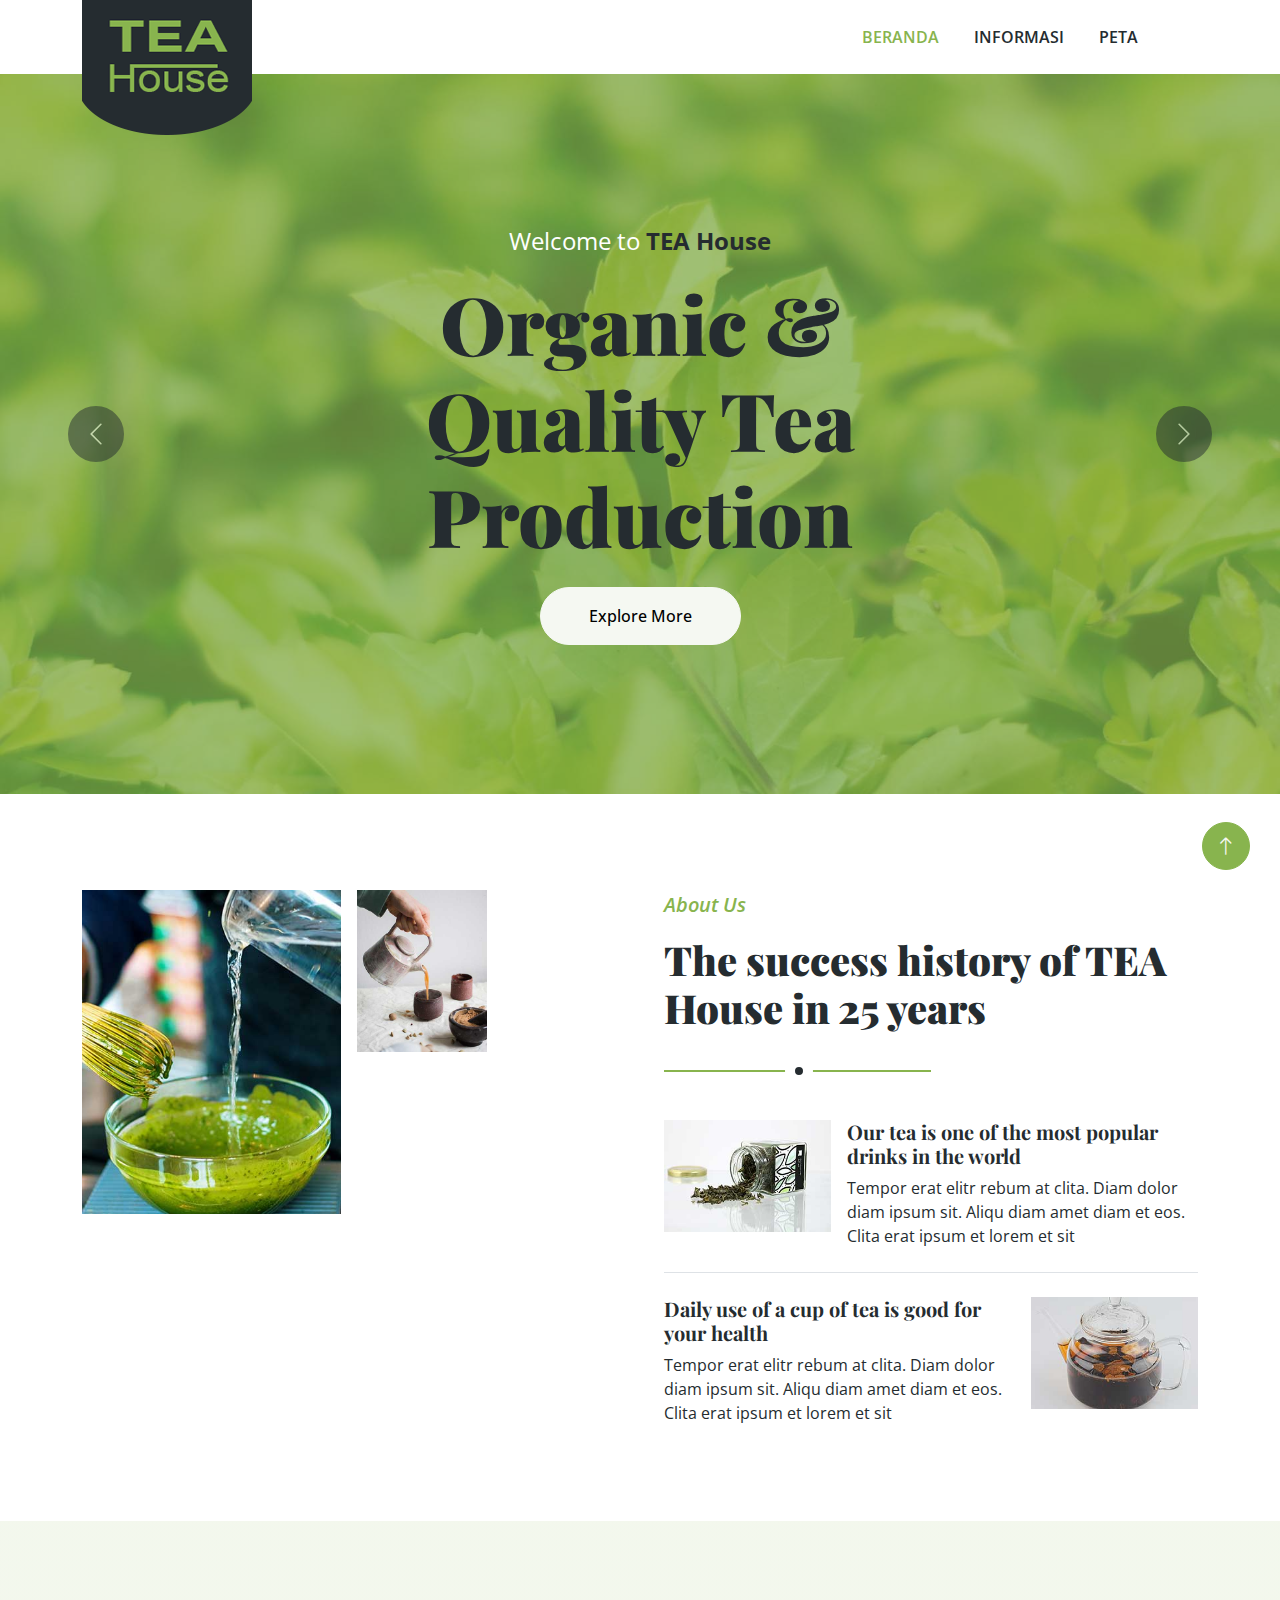
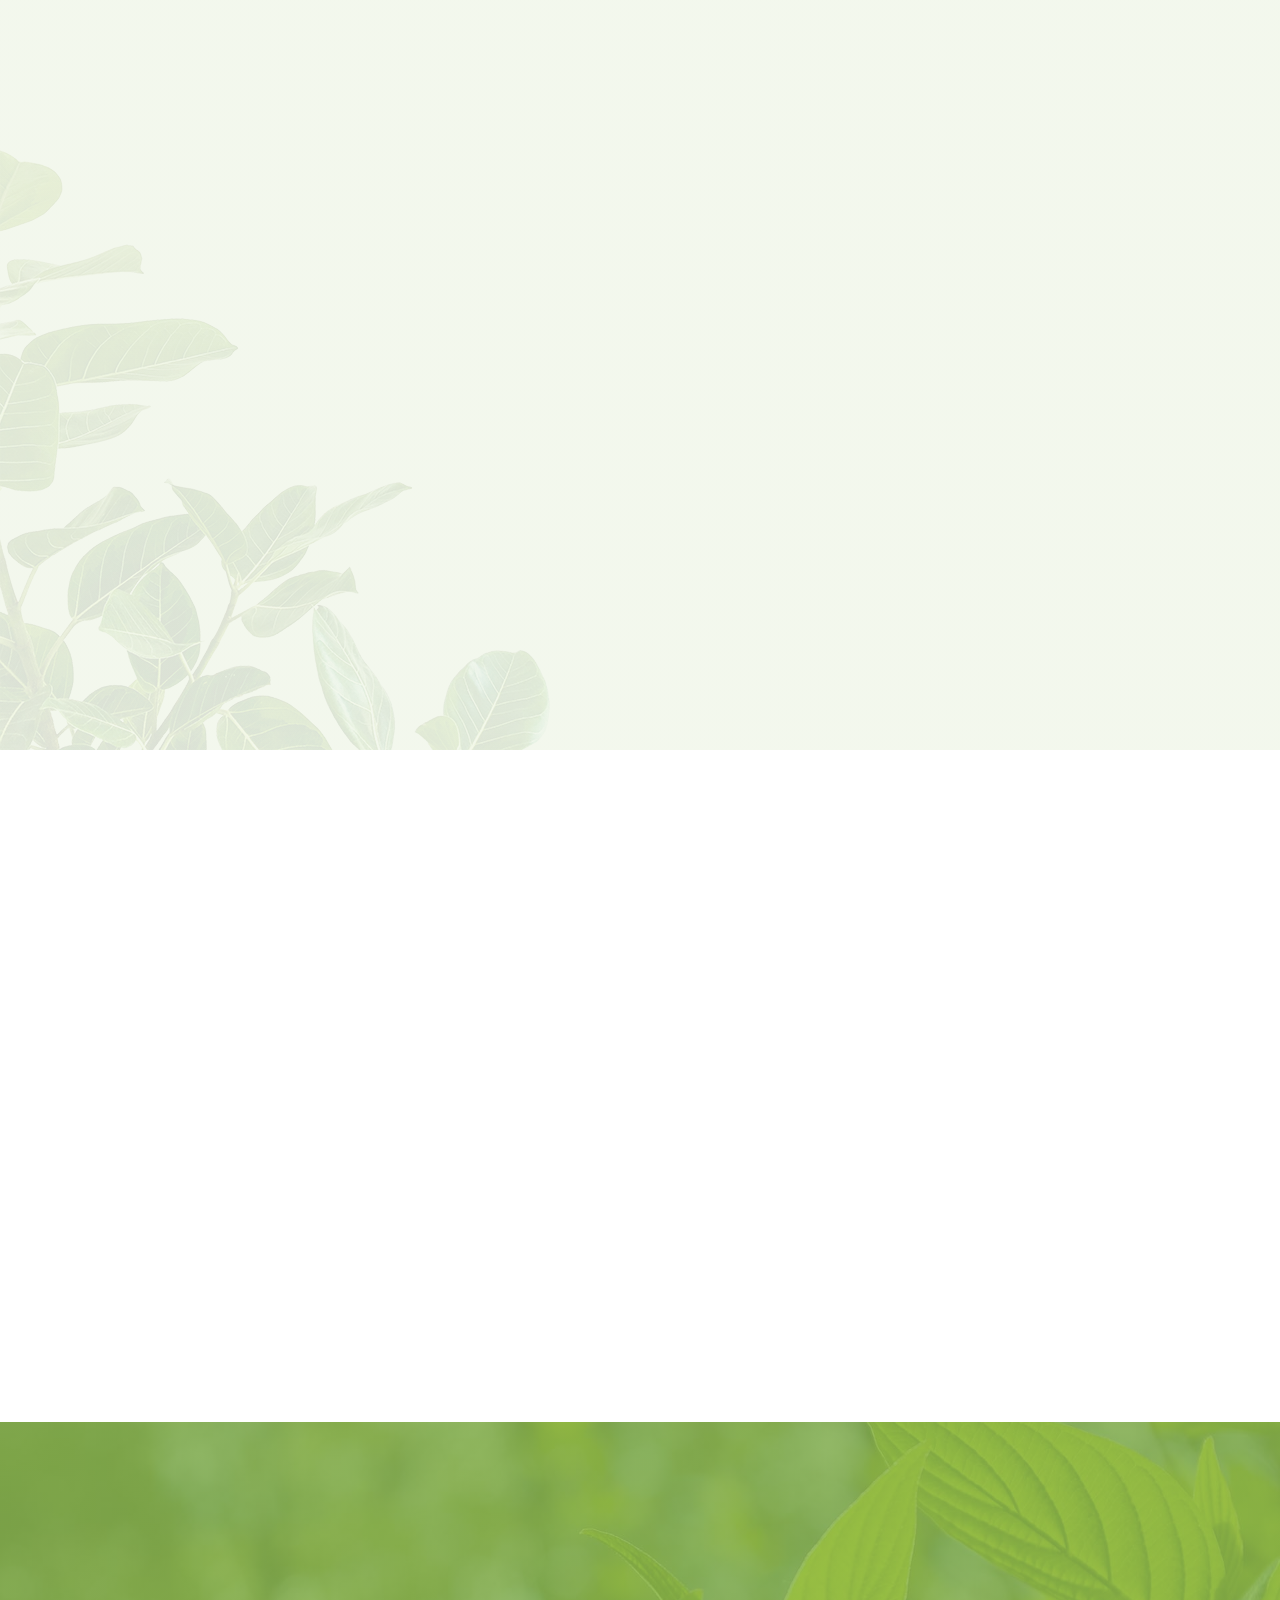
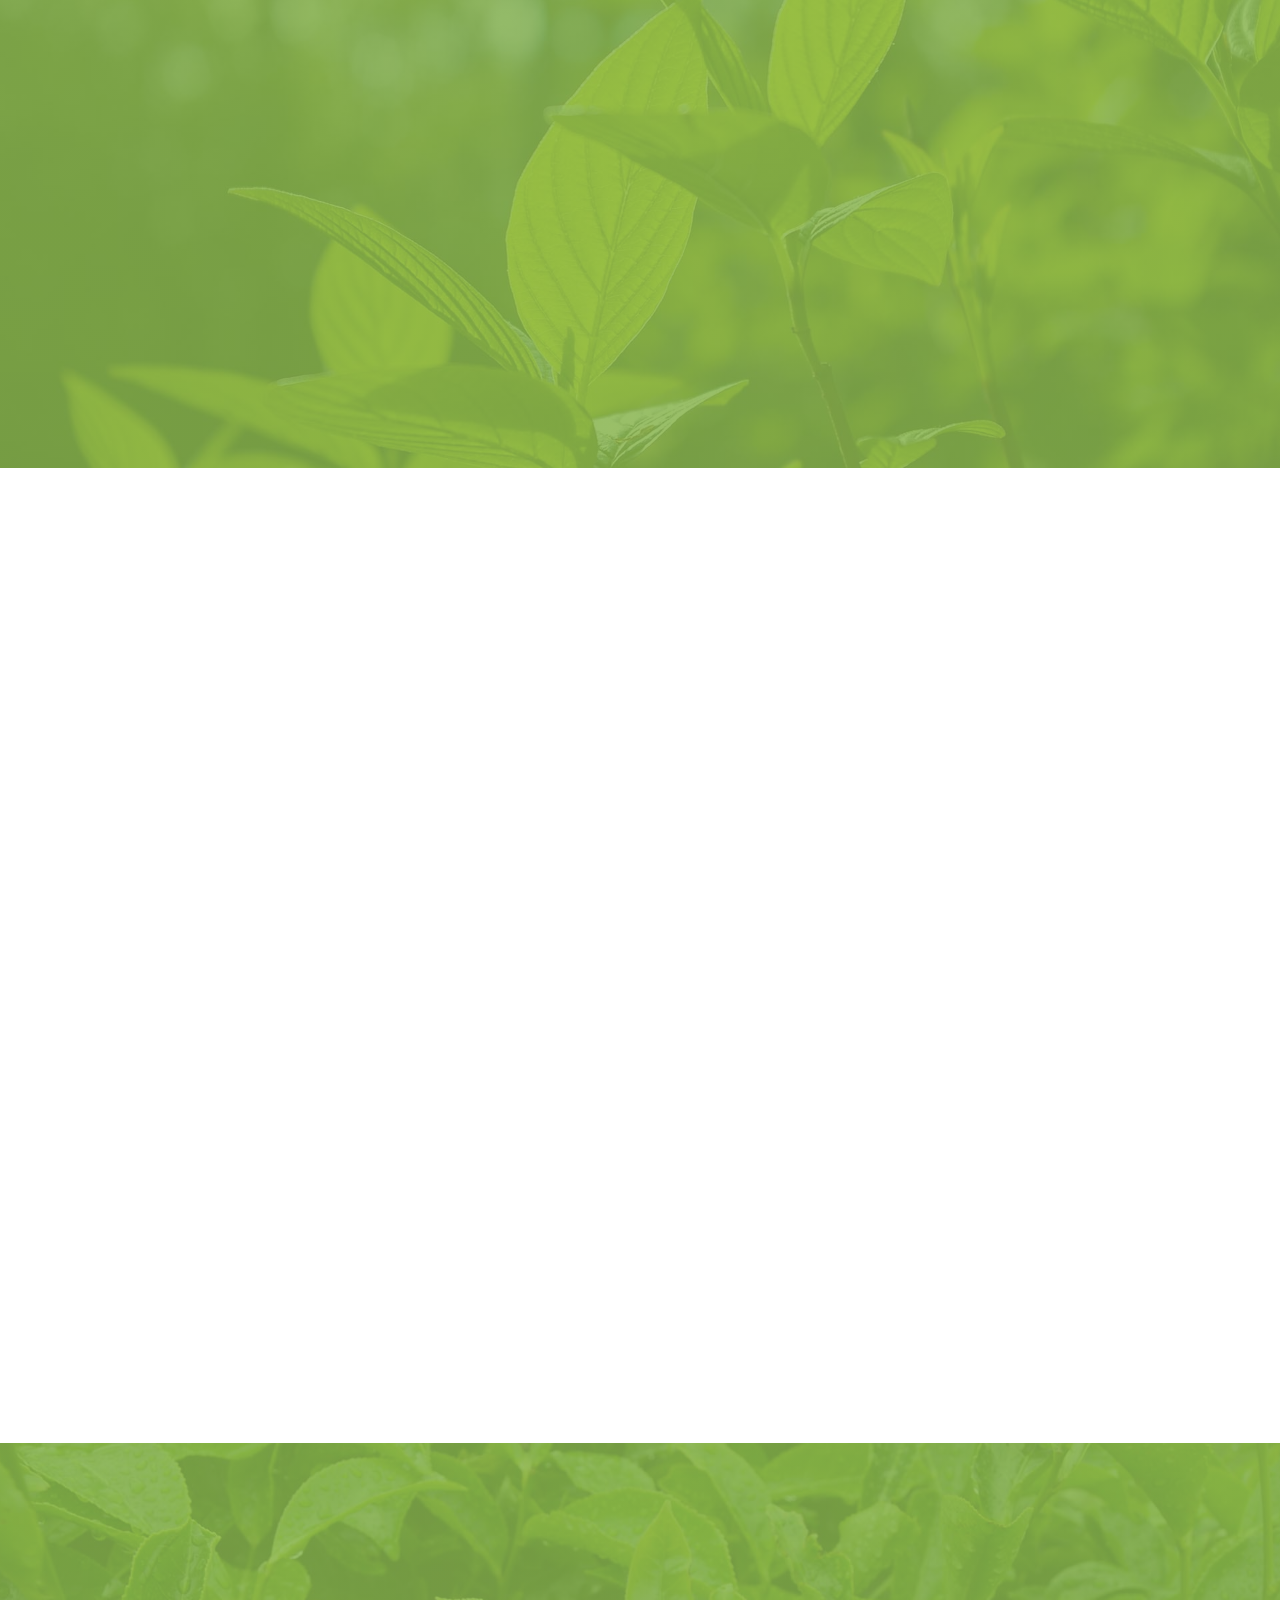
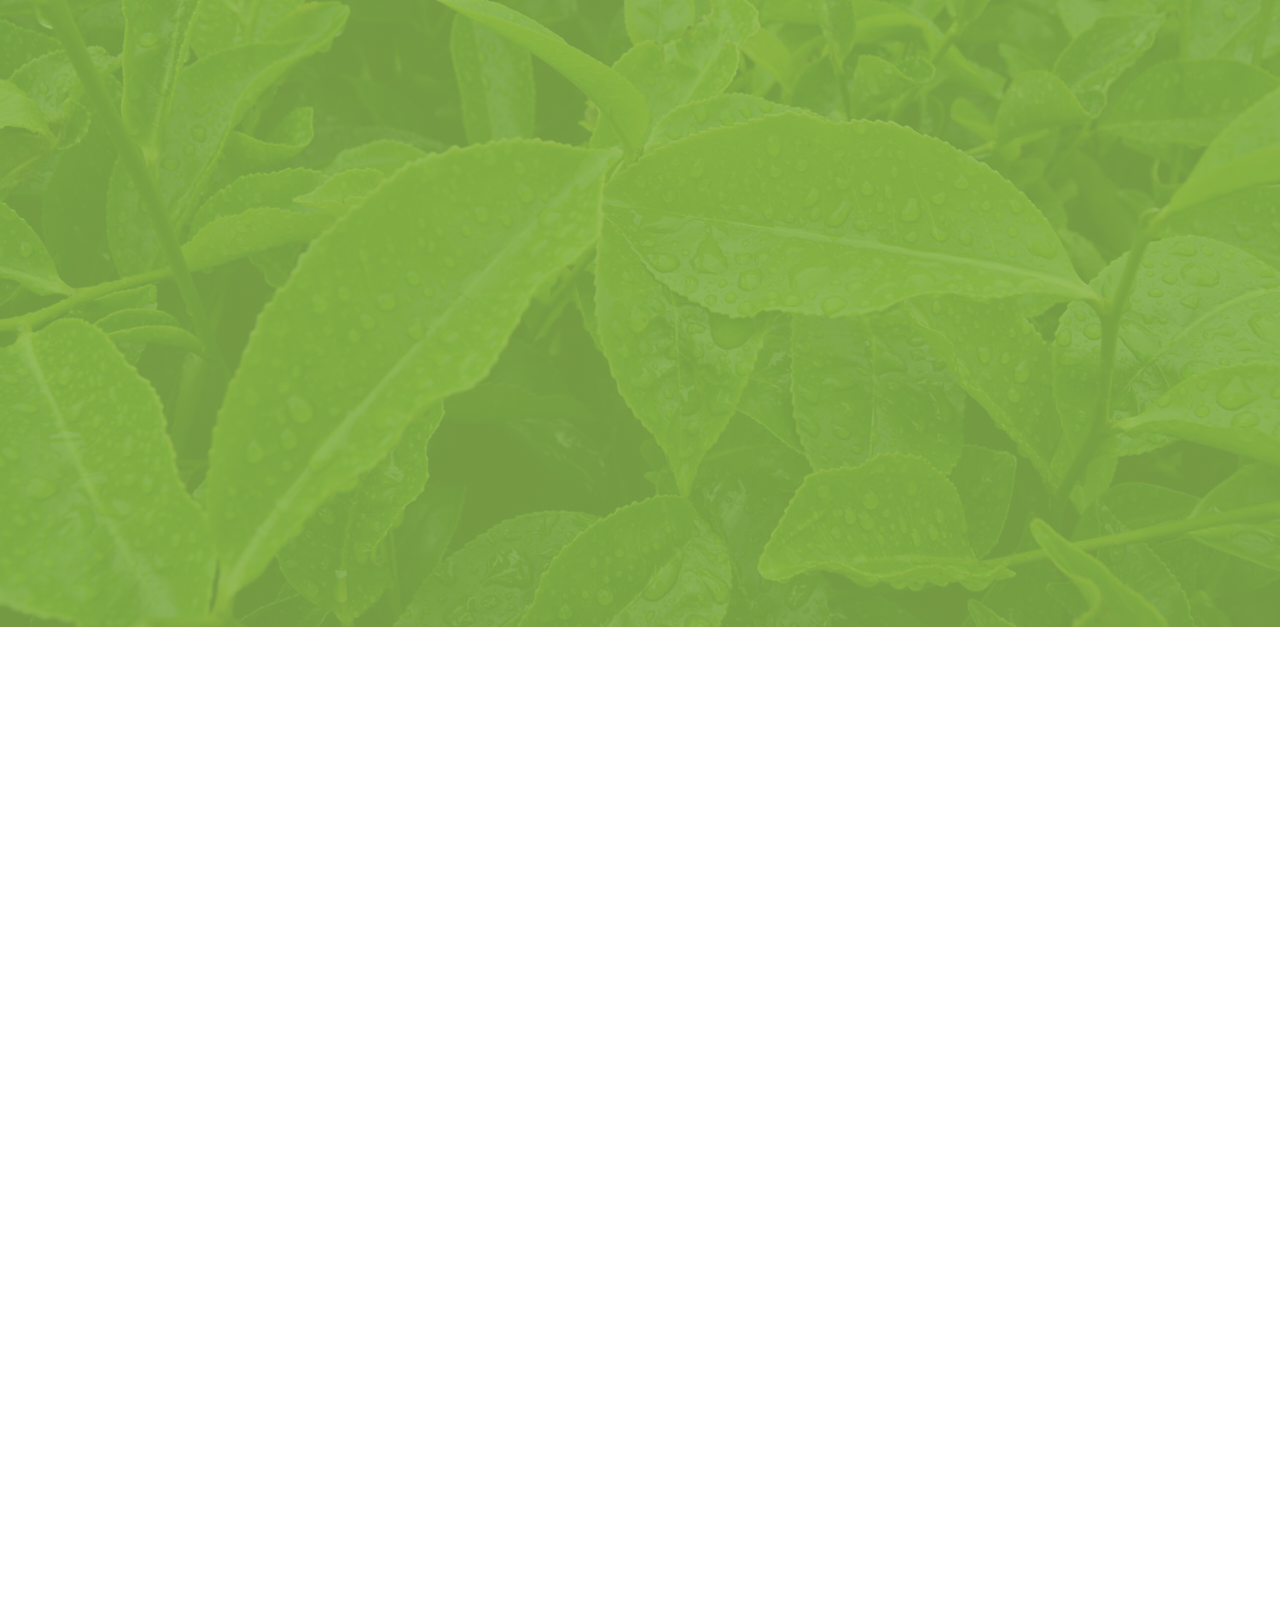
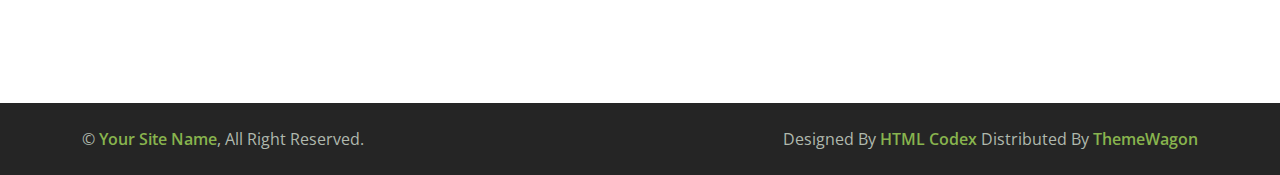
==== index.html @ 3d8f1e88 "hapus search" ====
<!DOCTYPE html>
<html lang="en">

<head>
    <meta charset="utf-8">
    <title>Sistem Pemetaan Mangrove</title>
    <meta content="width=device-width, initial-scale=1.0" name="viewport">
    <meta content="" name="keywords">
    <meta content="" name="description">

    <!-- Favicon -->
    <link href="img/favicon.ico" rel="icon">

    <!-- Google Web Fonts -->
    <link rel="preconnect" href="https://fonts.googleapis.com">
    <link rel="preconnect" href="https://fonts.gstatic.com" crossorigin>
    <link href="https://fonts.googleapis.com/css2?family=Open+Sans:wght@400;600&family=Playfair+Display:wght@700;900&display=swap" rel="stylesheet">

    <!-- Icon Font Stylesheet -->
    <link href="https://cdnjs.cloudflare.com/ajax/libs/font-awesome/5.10.0/css/all.min.css" rel="stylesheet">
    <link href="https://cdn.jsdelivr.net/npm/bootstrap-icons@1.4.1/font/bootstrap-icons.css" rel="stylesheet">

    <!-- Libraries Stylesheet -->
    <link href="lib/animate/animate.min.css" rel="stylesheet">
    <link href="lib/owlcarousel/assets/owl.carousel.min.css" rel="stylesheet">

    <!-- Customized Bootstrap Stylesheet -->
    <link href="css/bootstrap.min.css" rel="stylesheet">

    <!-- Template Stylesheet -->
    <link href="css/style.css" rel="stylesheet">
</head>

<body>
    <!-- Spinner Start -->
    <div id="spinner" class="show bg-white position-fixed translate-middle w-100 vh-100 top-50 start-50 d-flex align-items-center justify-content-center">
        <div class="spinner-border text-primary" role="status" style="width: 3rem; height: 3rem;"></div>
    </div>
    <!-- Spinner End -->

    
    <!-- Navbar Start -->
    <div class="container-fluid bg-white sticky-top">
        <div class="container">
            <nav class="navbar navbar-expand-lg bg-white navbar-light py-2 py-lg-0">
                <a href="index.html" class="navbar-brand">
                    <img class="img-fluid" src="img/logo.png" alt="Logo">
                </a>
                <button type="button" class="navbar-toggler ms-auto me-0" data-bs-toggle="collapse" data-bs-target="#navbarCollapse">
                    <span class="navbar-toggler-icon"></span>
                </button>
                <div class="collapse navbar-collapse" id="navbarCollapse">
                    <div class="navbar-nav ms-auto">
                        <a href="index.html" class="nav-item nav-link active">Beranda</a>
                        <a href="about.html" class="nav-item nav-link">Informasi</a>
                        <a href="peta-mangrove/peta-mangrove.html" class="nav-item nav-link">Peta</a>
                    </div>
                    <div class="border-start ps-4 d-none d-lg-block">
                       <!-- <button type="button" class="btn btn-sm p-0"><i class="fa fa-search"></i></button> -->
                    </div>
                </div>
            </nav>
        </div>
    </div>
    <!-- Navbar End -->


    <!-- Carousel Start -->
    <div class="container-fluid px-0 mb-5">
        <div id="header-carousel" class="carousel slide carousel-fade" data-bs-ride="carousel">
            <div class="carousel-inner">
                <div class="carousel-item active">
                    <img class="w-100" src="img/carousel-1.jpg" alt="Image">
                    <div class="carousel-caption">
                        <div class="container">
                            <div class="row justify-content-center">
                                <div class="col-lg-7 text-center">
                                    <p class="fs-4 text-white animated zoomIn">Welcome to <strong class="text-dark">TEA House</strong></p>
                                    <h1 class="display-1 text-dark mb-4 animated zoomIn">Organic & Quality Tea Production</h1>
                                    <a href="" class="btn btn-light rounded-pill py-3 px-5 animated zoomIn">Explore More</a>
                                </div>
                            </div>
                        </div>
                    </div>
                </div>
                <div class="carousel-item">
                    <img class="w-100" src="img/carousel-2.jpg" alt="Image">
                    <div class="carousel-caption">
                        <div class="container">
                            <div class="row justify-content-center">
                                <div class="col-lg-7 text-center">
                                    <p class="fs-4 text-white animated zoomIn">Welcome to <strong class="text-dark">TEA House</strong></p>
                                    <h1 class="display-1 text-dark mb-4 animated zoomIn">Organic & Quality Tea Production</h1>
                                    <a href="" class="btn btn-light rounded-pill py-3 px-5 animated zoomIn">Explore More</a>
                                </div>
                            </div>
                        </div>
                    </div>
                </div>
            </div>
            <button class="carousel-control-prev" type="button" data-bs-target="#header-carousel"
                data-bs-slide="prev">
                <span class="carousel-control-prev-icon" aria-hidden="true"></span>
                <span class="visually-hidden">Previous</span>
            </button>
            <button class="carousel-control-next" type="button" data-bs-target="#header-carousel"
                data-bs-slide="next">
                <span class="carousel-control-next-icon" aria-hidden="true"></span>
                <span class="visually-hidden">Next</span>
            </button>
        </div>
    </div>
    <!-- Carousel End -->


    <!-- About Start -->
    <div class="container-xxl py-5">
        <div class="container">
            <div class="row g-5">
                <div class="col-lg-6">
                    <div class="row g-3">
                        <div class="col-6 text-end">
                            <img class="img-fluid bg-white w-100 mb-3 wow fadeIn" data-wow-delay="0.1s" src="img/about-1.jpg" alt="">
                            <img class="img-fluid bg-white w-50 wow fadeIn" data-wow-delay="0.2s" src="img/about-3.jpg" alt="">
                        </div>
                        <div class="col-6">
                            <img class="img-fluid bg-white w-50 mb-3 wow fadeIn" data-wow-delay="0.3s" src="img/about-4.jpg" alt="">
                            <img class="img-fluid bg-white w-100 wow fadeIn" data-wow-delay="0.4s" src="img/about-2.jpg" alt="">
                        </div>
                    </div>
                </div>
                <div class="col-lg-6 wow fadeIn" data-wow-delay="0.5s">
                    <div class="section-title">
                        <p class="fs-5 fw-medium fst-italic text-primary">About Us</p>
                        <h1 class="display-6">The success history of TEA House in 25 years</h1>
                    </div>
                    <div class="row g-3 mb-4">
                        <div class="col-sm-4">
                            <img class="img-fluid bg-white w-100" src="img/about-5.jpg" alt="">
                        </div>
                        <div class="col-sm-8">
                            <h5>Our tea is one of the most popular drinks in the world</h5>
                            <p class="mb-0">Tempor erat elitr rebum at clita. Diam dolor diam ipsum sit. Aliqu diam amet diam et eos. Clita erat ipsum et lorem et sit</p>
                        </div>
                    </div>
                    <div class="border-top mb-4"></div>
                    <div class="row g-3">
                        <div class="col-sm-8">
                            <h5>Daily use of a cup of tea is good for your health</h5>
                            <p class="mb-0">Tempor erat elitr rebum at clita. Diam dolor diam ipsum sit. Aliqu diam amet diam et eos. Clita erat ipsum et lorem et sit</p>
                        </div>
                        <div class="col-sm-4">
                            <img class="img-fluid bg-white w-100" src="img/about-6.jpg" alt="">
                        </div>
                    </div>
                </div>
            </div>
        </div>
    </div>
    <!-- About End -->


    <!-- Products Start -->
    <div class="container-fluid product py-5 my-5">
        <div class="container py-5">
            <div class="section-title text-center mx-auto wow fadeInUp" data-wow-delay="0.1s" style="max-width: 500px;">
                <p class="fs-5 fw-medium fst-italic text-primary">Our Products</p>
                <h1 class="display-6">Tea has a complex positive effect on the body</h1>
            </div>
            <div class="owl-carousel product-carousel wow fadeInUp" data-wow-delay="0.5s">
                <a href="" class="d-block product-item rounded">
                    <img src="img/product-1.jpg" alt="">
                    <div class="bg-white shadow-sm text-center p-4 position-relative mt-n5 mx-4">
                        <h4 class="text-primary">Green Tea</h4>
                        <span class="text-body">Diam dolor diam ipsum sit diam amet diam et eos. Clita erat ipsum</span>
                    </div>
                </a>
                <a href="" class="d-block product-item rounded">
                    <img src="img/product-2.jpg" alt="">
                    <div class="bg-white shadow-sm text-center p-4 position-relative mt-n5 mx-4">
                        <h4 class="text-primary">Black Tea</h4>
                        <span class="text-body">Diam dolor diam ipsum sit diam amet diam et eos. Clita erat ipsum</span>
                    </div>
                </a>
                <a href="" class="d-block product-item rounded">
                    <img src="img/product-3.jpg" alt="">
                    <div class="bg-white shadow-sm text-center p-4 position-relative mt-n5 mx-4">
                        <h4 class="text-primary">Spiced Tea</h4>
                        <span class="text-body">Diam dolor diam ipsum sit diam amet diam et eos. Clita erat ipsum</span>
                    </div>
                </a>
                <a href="" class="d-block product-item rounded">
                    <img src="img/product-4.jpg" alt="">
                    <div class="bg-white shadow-sm text-center p-4 position-relative mt-n5 mx-4">
                        <h4 class="text-primary">Organic Tea</h4>
                        <span class="text-body">Diam dolor diam ipsum sit diam amet diam et eos. Clita erat ipsum</span>
                    </div>
                </a>
            </div>
        </div>
    </div>
    <!-- Products End -->


    <!-- Article Start -->
    <div class="container-xxl py-5">
        <div class="container">
            <div class="row g-5">
                <div class="col-lg-5 wow fadeIn" data-wow-delay="0.1s">
                    <img class="img-fluid" src="img/article.jpg" alt="">
                </div>
                <div class="col-lg-6 wow fadeIn" data-wow-delay="0.5s">
                    <div class="section-title">
                        <p class="fs-5 fw-medium fst-italic text-primary">Featured Acticle</p>
                        <h1 class="display-6">The history of tea leaf in the world</h1>
                    </div>
                    <p class="mb-4">Tempor erat elitr rebum at clita. Diam dolor diam ipsum sit. Aliqu diam amet diam et eos. Clita erat ipsum et lorem et sit, sed stet lorem sit clita duo justo magna dolore erat amet</p>
                    <p class="mb-4">Diam dolor diam ipsum sit. Aliqu diam amet diam et eos. Clita erat ipsum et lorem et sit, sed stet lorem sit clita duo justo magna. Tempor erat elitr rebum at clita.</p>
                    <a href="" class="btn btn-primary rounded-pill py-3 px-5">Read More</a>
                </div>
            </div>
        </div>
    </div>
    <!-- Article End -->


    <!-- Video Start -->
    <div class="container-fluid video my-5">
        <div class="container">
            <div class="row g-0">
                <div class="col-lg-6 py-5 wow fadeIn" data-wow-delay="0.1s">
                    <div class="py-5">
                        <h1 class="display-6 mb-4">Tea is a drink of <span class="text-white">health</span> and <span class="text-white">beauty</span></h1>
                        <h5 class="fw-normal lh-base fst-italic text-white mb-5">Tempor erat elitr rebum at clita. Diam dolor diam ipsum sit. Aliqu diam amet diam et eos. Clita erat ipsum et lorem et sit</h5>
                        <div class="row g-4 mb-5">
                            <div class="col-sm-6">
                                <div class="d-flex align-items-center">
                                    <div class="flex-shrink-0 btn-lg-square bg-white text-primary rounded-circle me-3">
                                        <i class="fa fa-check"></i>
                                    </div>
                                    <span class="text-dark">Great tea assortment</span>
                                </div>
                            </div>
                            <div class="col-sm-6">
                                <div class="d-flex align-items-center">
                                    <div class="flex-shrink-0 btn-lg-square bg-white text-primary rounded-circle me-3">
                                        <i class="fa fa-check"></i>
                                    </div>
                                    <span class="text-dark">Spices & additives</span>
                                </div>
                            </div>
                            <div class="col-sm-6">
                                <div class="d-flex align-items-center">
                                    <div class="flex-shrink-0 btn-lg-square bg-white text-primary rounded-circle me-3">
                                        <i class="fa fa-check"></i>
                                    </div>
                                    <span class="text-dark">Unique accessories</span>
                                </div>
                            </div>
                            <div class="col-sm-6">
                                <div class="d-flex align-items-center">
                                    <div class="flex-shrink-0 btn-lg-square bg-white text-primary rounded-circle me-3">
                                        <i class="fa fa-check"></i>
                                    </div>
                                    <span class="text-dark">Good for health & beauty</span>
                                </div>
                            </div>
                        </div>
                        <a class="btn btn-light rounded-pill py-3 px-5" href="">Explore More</a>
                    </div>
                </div>
                <div class="col-lg-6 wow fadeIn" data-wow-delay="0.5s">
                    <div class="h-100 d-flex align-items-center justify-content-center" style="min-height: 300px;">
                        <button type="button" class="btn-play" data-bs-toggle="modal"
                            data-src="https://www.youtube.com/embed/DWRcNpR6Kdc" data-bs-target="#videoModal">
                            <span></span>
                        </button>
                    </div>
                </div>
            </div>
        </div>
    </div>
    <!-- Video End -->


    <!-- Video Modal Start -->
    <div class="modal modal-video fade" id="videoModal" tabindex="-1" aria-labelledby="exampleModalLabel" aria-hidden="true">
        <div class="modal-dialog">
            <div class="modal-content rounded-0">
                <div class="modal-header">
                    <h3 class="modal-title" id="exampleModalLabel">Youtube Video</h3>
                    <button type="button" class="btn-close" data-bs-dismiss="modal" aria-label="Close"></button>
                </div>
                <div class="modal-body">
                    <!-- 16:9 aspect ratio -->
                    <div class="ratio ratio-16x9">
                        <iframe class="embed-responsive-item" src="" id="video" allowfullscreen allowscriptaccess="always"
                            allow="autoplay"></iframe>
                    </div>
                </div>
            </div>
        </div>
    </div>
    <!-- Video Modal End -->


    <!-- Store Start -->
    <div class="container-xxl py-5">
        <div class="container">
            <div class="section-title text-center mx-auto wow fadeInUp" data-wow-delay="0.1s" style="max-width: 500px;">
                <p class="fs-5 fw-medium fst-italic text-primary">Online Store</p>
                <h1 class="display-6">Want to stay healthy? Choose tea taste</h1>
            </div>
            <div class="row g-4">
                <div class="col-lg-4 col-md-6 wow fadeInUp" data-wow-delay="0.1s">
                    <div class="store-item position-relative text-center">
                        <img class="img-fluid" src="img/store-product-1.jpg" alt="">
                        <div class="p-4">
                            <div class="text-center mb-3">
                                <small class="fa fa-star text-primary"></small>
                                <small class="fa fa-star text-primary"></small>
                                <small class="fa fa-star text-primary"></small>
                                <small class="fa fa-star text-primary"></small>
                                <small class="fa fa-star text-primary"></small>
                            </div>
                            <h4 class="mb-3">Nature close tea</h4>
                            <p>Aliqu diam amet diam et eos. Clita erat ipsum lorem erat ipsum lorem sit sed</p>
                            <h4 class="text-primary">$19.00</h4>
                        </div>
                        <div class="store-overlay">
                            <a href="" class="btn btn-primary rounded-pill py-2 px-4 m-2">More Detail <i class="fa fa-arrow-right ms-2"></i></a>
                            <a href="" class="btn btn-dark rounded-pill py-2 px-4 m-2">Add to Cart <i class="fa fa-cart-plus ms-2"></i></a>
                        </div>
                    </div>
                </div>
                <div class="col-lg-4 col-md-6 wow fadeInUp" data-wow-delay="0.3s">
                    <div class="store-item position-relative text-center">
                        <img class="img-fluid" src="img/store-product-2.jpg" alt="">
                        <div class="p-4">
                            <div class="text-center mb-3">
                                <small class="fa fa-star text-primary"></small>
                                <small class="fa fa-star text-primary"></small>
                                <small class="fa fa-star text-primary"></small>
                                <small class="fa fa-star text-primary"></small>
                                <small class="fa fa-star text-primary"></small>
                            </div>
                            <h4 class="mb-3">Green tea tulsi</h4>
                            <p>Aliqu diam amet diam et eos. Clita erat ipsum lorem erat ipsum lorem sit sed</p>
                            <h4 class="text-primary">$19.00</h4>
                        </div>
                        <div class="store-overlay">
                            <a href="" class="btn btn-primary rounded-pill py-2 px-4 m-2">More Detail <i class="fa fa-arrow-right ms-2"></i></a>
                            <a href="" class="btn btn-dark rounded-pill py-2 px-4 m-2">Add to Cart <i class="fa fa-cart-plus ms-2"></i></a>
                        </div>
                    </div>
                </div>
                <div class="col-lg-4 col-md-6 wow fadeInUp" data-wow-delay="0.5s">
                    <div class="store-item position-relative text-center">
                        <img class="img-fluid" src="img/store-product-3.jpg" alt="">
                        <div class="p-4">
                            <div class="text-center mb-3">
                                <small class="fa fa-star text-primary"></small>
                                <small class="fa fa-star text-primary"></small>
                                <small class="fa fa-star text-primary"></small>
                                <small class="fa fa-star text-primary"></small>
                                <small class="fa fa-star text-primary"></small>
                            </div>
                            <h4 class="mb-3">Instant tea premix</h4>
                            <p>Aliqu diam amet diam et eos. Clita erat ipsum lorem erat ipsum lorem sit sed</p>
                            <h4 class="text-primary">$19.00</h4>
                        </div>
                        <div class="store-overlay">
                            <a href="" class="btn btn-primary rounded-pill py-2 px-4 m-2">More Detail <i class="fa fa-arrow-right ms-2"></i></a>
                            <a href="" class="btn btn-dark rounded-pill py-2 px-4 m-2">Add to Cart <i class="fa fa-cart-plus ms-2"></i></a>
                        </div>
                    </div>
                </div>
                <div class="col-12 text-center wow fadeInUp" data-wow-delay="0.1s">
                    <a href="" class="btn btn-primary rounded-pill py-3 px-5">View More Products</a>
                </div>
            </div>
        </div>
    </div>
    <!-- Store End -->


    <!-- Testimonial Start -->
    <div class="container-fluid testimonial py-5 my-5">
        <div class="container py-5">
            <div class="section-title text-center mx-auto wow fadeInUp" data-wow-delay="0.1s" style="max-width: 500px;">
                <p class="fs-5 fw-medium fst-italic text-white">Testimonial</p>
                <h1 class="display-6">What our clients say about our tea</h1>
            </div>
            <div class="owl-carousel testimonial-carousel wow fadeInUp" data-wow-delay="0.5s">
                <div class="testimonial-item p-4 p-lg-5">
                    <p class="mb-4">Diam dolor diam ipsum sit. Aliqu diam amet diam et eos. Clita erat ipsum et lorem et sit, sed stet lorem sit clita duo justo</p>
                    <div class="d-flex align-items-center justify-content-center">
                        <img class="img-fluid flex-shrink-0" src="img/testimonial-1.jpg" alt="">
                        <div class="text-start ms-3">
                            <h5>Client Name</h5>
                            <span class="text-primary">Profession</span>
                        </div>
                    </div>
                </div>
                <div class="testimonial-item p-4 p-lg-5">
                    <p class="mb-4">Diam dolor diam ipsum sit. Aliqu diam amet diam et eos. Clita erat ipsum et lorem et sit, sed stet lorem sit clita duo justo</p>
                    <div class="d-flex align-items-center justify-content-center">
                        <img class="img-fluid flex-shrink-0" src="img/testimonial-2.jpg" alt="">
                        <div class="text-start ms-3">
                            <h5>Client Name</h5>
                            <span class="text-primary">Profession</span>
                        </div>
                    </div>
                </div>
                <div class="testimonial-item p-4 p-lg-5">
                    <p class="mb-4">Diam dolor diam ipsum sit. Aliqu diam amet diam et eos. Clita erat ipsum et lorem et sit, sed stet lorem sit clita duo justo</p>
                    <div class="d-flex align-items-center justify-content-center">
                        <img class="img-fluid flex-shrink-0" src="img/testimonial-3.jpg" alt="">
                        <div class="text-start ms-3">
                            <h5>Client Name</h5>
                            <span class="text-primary">Profession</span>
                        </div>
                    </div>
                </div>
            </div>
        </div>
    </div>
    <!-- Testimonial End -->


    <!-- Contact Start -->
    <div class="container-xxl contact py-5">
        <div class="container">
            <div class="section-title text-center mx-auto wow fadeInUp" data-wow-delay="0.1s" style="max-width: 500px;">
                <p class="fs-5 fw-medium fst-italic text-primary">Contact Us</p>
                <h1 class="display-6">Contact us right now</h1>
            </div>
            <div class="row justify-content-center wow fadeInUp" data-wow-delay="0.1s">
                <div class="col-lg-8">
                    <p class="text-center mb-5">Diam dolor diam ipsum sit. Aliqu diam amet diam et eos. Clita erat ipsum et lorem et sit, sed stet lorem sit clita duo justo Diam dolor diam ipsum sit. Aliqu diam amet diam et eos. Clita erat ipsum et lorem et sit, sed stet lorem sit clita duo justo</p>
                    <div class="row g-5">
                        <div class="col-md-4 text-center wow fadeInUp" data-wow-delay="0.3s">
                            <div class="btn-square mx-auto mb-3">
                                <i class="fa fa-envelope fa-2x text-white"></i>
                            </div>
                            <p class="mb-2">info@example.com</p>
                            <p class="mb-0">support@example.com</p>
                        </div>
                        <div class="col-md-4 text-center wow fadeInUp" data-wow-delay="0.4s">
                            <div class="btn-square mx-auto mb-3">
                                <i class="fa fa-phone fa-2x text-white"></i>
                            </div>
                            <p class="mb-2">+012 345 67890</p>
                            <p class="mb-0">+012 345 67890</p>
                        </div>
                        <div class="col-md-4 text-center wow fadeInUp" data-wow-delay="0.5s">
                            <div class="btn-square mx-auto mb-3">
                                <i class="fa fa-map-marker-alt fa-2x text-white"></i>
                            </div>
                            <p class="mb-2">123 Street</p>
                            <p class="mb-0">New York, USA</p>
                        </div>
                    </div>
                </div>
            </div>
        </div>
    </div>
    <!-- Contact Start -->


    <!-- Footer Start -->
    <div class="container-fluid bg-dark footer mt-5 py-5 wow fadeIn" data-wow-delay="0.1s">
        <div class="container py-5">
            <div class="row g-5">
                <div class="col-lg-3 col-md-6">
                    <h4 class="text-primary mb-4">Our Office</h4>
                    <p class="mb-2"><i class="fa fa-map-marker-alt text-primary me-3"></i>123 Street, New York, USA</p>
                    <p class="mb-2"><i class="fa fa-phone-alt text-primary me-3"></i>+012 345 67890</p>
                    <p class="mb-2"><i class="fa fa-envelope text-primary me-3"></i>info@example.com</p>
                    <div class="d-flex pt-3">
                        <a class="btn btn-square btn-primary rounded-circle me-2" href=""><i class="fab fa-twitter"></i></a>
                        <a class="btn btn-square btn-primary rounded-circle me-2" href=""><i class="fab fa-facebook-f"></i></a>
                        <a class="btn btn-square btn-primary rounded-circle me-2" href=""><i class="fab fa-youtube"></i></a>
                        <a class="btn btn-square btn-primary rounded-circle me-2" href=""><i class="fab fa-linkedin-in"></i></a>
                    </div>
                </div>
                <div class="col-lg-3 col-md-6">
                    <h4 class="text-primary mb-4">Quick Links</h4>
                    <a class="btn btn-link" href="">About Us</a>
                    <a class="btn btn-link" href="">Contact Us</a>
                    <a class="btn btn-link" href="">Our Services</a>
                    <a class="btn btn-link" href="">Terms & Condition</a>
                    <a class="btn btn-link" href="">Support</a>
                </div>
                <div class="col-lg-3 col-md-6">
                    <h4 class="text-primary mb-4">Business Hours</h4>
                    <p class="mb-1">Monday - Friday</p>
                    <h6 class="text-light">09:00 am - 07:00 pm</h6>
                    <p class="mb-1">Saturday</p>
                    <h6 class="text-light">09:00 am - 12:00 pm</h6>
                    <p class="mb-1">Sunday</p>
                    <h6 class="text-light">Closed</h6>
                </div>
                <div class="col-lg-3 col-md-6">
                    <h4 class="text-primary mb-4">Newsletter</h4>
                    <p>Dolor amet sit justo amet elitr clita ipsum elitr est.</p>
                    <div class="position-relative w-100">
                        <input class="form-control bg-transparent w-100 py-3 ps-4 pe-5" type="text" placeholder="Your email">
                        <button type="button" class="btn btn-primary py-2 position-absolute top-0 end-0 mt-2 me-2">SignUp</button>
                    </div>
                </div>
            </div>
        </div>
    </div>
    <!-- Footer End -->


    <!-- Copyright Start -->
    <div class="container-fluid copyright py-4">
        <div class="container">
            <div class="row">
                <div class="col-md-6 text-center text-md-start mb-3 mb-md-0">
                    &copy; <a class="fw-medium" href="#">Your Site Name</a>, All Right Reserved.
                </div>
                <div class="col-md-6 text-center text-md-end">
                    <!--/*** This template is free as long as you keep the footer author’s credit link/attribution link/backlink. If you'd like to use the template without the footer author’s credit link/attribution link/backlink, you can purchase the Credit Removal License from "https://htmlcodex.com/credit-removal". Thank you for your support. ***/-->
                    Designed By <a class="fw-medium" href="https://htmlcodex.com">HTML Codex</a> Distributed By <a class="fw-medium" href="https://themewagon.com">ThemeWagon</a>
                </div>
            </div>
        </div>
    </div>
    <!-- Copyright End -->


    <!-- Back to Top -->
    <a href="#" class="btn btn-lg btn-primary btn-lg-square rounded-circle back-to-top"><i class="bi bi-arrow-up"></i></a>


    <!-- JavaScript Libraries -->
    <script src="https://ajax.googleapis.com/ajax/libs/jquery/3.6.1/jquery.min.js"></script>
    <script src="https://cdn.jsdelivr.net/npm/bootstrap@5.0.0/dist/js/bootstrap.bundle.min.js"></script>
    <script src="lib/wow/wow.min.js"></script>
    <script src="lib/easing/easing.min.js"></script>
    <script src="lib/waypoints/waypoints.min.js"></script>
    <script src="lib/owlcarousel/owl.carousel.min.js"></script>

    <!-- Template Javascript -->
    <script src="js/main.js"></script>
</body>

</html>
---- css/style.css ----
/********** Template CSS **********/
:root {
    --primary: #88B44E;
    --secondary: #FB9F38;
    --light: #F5F8F2;
    --dark: #252C30;
}

.back-to-top {
    position: fixed;
    display: none;
    right: 30px;
    bottom: 30px;
    z-index: 99;
}

.fw-medium {
    font-weight: 600;
}

.fw-bold {
    font-weight: 700;
}

.fw-black {
    font-weight: 900;
}


/*** Spinner ***/
#spinner {
    opacity: 0;
    visibility: hidden;
    transition: opacity .5s ease-out, visibility 0s linear .5s;
    z-index: 99999;
}

#spinner.show {
    transition: opacity .5s ease-out, visibility 0s linear 0s;
    visibility: visible;
    opacity: 1;
}


/*** Button ***/
.btn {
    transition: .5s;
    font-weight: 500;
}

.btn-primary,
.btn-outline-primary:hover {
    color: var(--light);
}

.btn-secondary,
.btn-outline-secondary:hover {
    color: var(--dark);
}

.btn-square {
    width: 38px;
    height: 38px;
}

.btn-sm-square {
    width: 32px;
    height: 32px;
}

.btn-lg-square {
    width: 48px;
    height: 48px;
}

.btn-square,
.btn-sm-square,
.btn-lg-square {
    padding: 0;
    display: flex;
    align-items: center;
    justify-content: center;
    font-weight: normal;
}


/*** Navbar ***/
.sticky-top {
    top: -150px;
    transition: .5s;
}

.navbar .navbar-brand {
    position: absolute;
    padding: 0;
    width: 170px;
    height: 135px;
    top: 0;
    left: 0;
}

.navbar .navbar-nav .nav-link {
    margin-right: 35px;
    padding: 25px 0;
    color: var(--dark);
    font-weight: 600;
    text-transform: uppercase;
    outline: none;
}

.navbar .navbar-nav .nav-link:hover,
.navbar .navbar-nav .nav-link.active {
    color: var(--primary);
}

.navbar .dropdown-toggle::after {
    border: none;
    content: "\f107";
    font-family: "Font Awesome 5 Free";
    font-weight: 900;
    vertical-align: middle;
    margin-left: 8px;
}

@media (max-width: 991.98px) {
    .navbar .navbar-brand {
        width: 126px;
        height: 100px;
    }

    .navbar .navbar-nav .nav-link  {
        margin-right: 0;
        padding: 10px 0;
    }

    .navbar .navbar-nav {
        margin-top: 75px;
        border-top: 1px solid #EEEEEE;
    }
}

@media (min-width: 992px) {
    .navbar .nav-item .dropdown-menu {
        display: block;
        border: none;
        margin-top: 0;
        top: 150%;
        opacity: 0;
        visibility: hidden;
        transition: .5s;
    }

    .navbar .nav-item:hover .dropdown-menu {
        top: 100%;
        visibility: visible;
        transition: .5s;
        opacity: 1;
    }
}


/*** Header ***/
.carousel-caption {
    top: 0;
    left: 0;
    right: 0;
    bottom: 0;
    display: flex;
    align-items: center;
    background: rgba(136, 180, 78, .7);
    z-index: 1;
}

.carousel-control-prev,
.carousel-control-next {
    width: 15%;
}

.carousel-control-prev-icon,
.carousel-control-next-icon {
    width: 3.5rem;
    height: 3.5rem;
    border-radius: 3.5rem;
    background-color: var(--dark);
    border: 15px solid var(--dark);
}

@media (max-width: 768px) {
    #header-carousel .carousel-item {
        position: relative;
        min-height: 450px;
    }
    
    #header-carousel .carousel-item img {
        position: absolute;
        width: 100%;
        height: 100%;
        object-fit: cover;
    }
}

.page-header {
    background: linear-gradient(rgba(136, 180, 78, .7), rgba(136, 180, 78, .7)), url(../img/carousel-1.jpg) center center no-repeat;
    background-size: cover;
}

.page-header .breadcrumb-item+.breadcrumb-item::before {
    color: var(--light);
}

.page-header .breadcrumb-item,
.page-header .breadcrumb-item a {
    font-size: 18px;
    color: var(--light);
}


/*** Section Title ***/
.section-title {
    position: relative;
    margin-bottom: 3rem;
    padding-bottom: 2rem;
}

.section-title::before {
    position: absolute;
    content: "";
    width: 50%;
    height: 2px;
    bottom: 0;
    left: 0;
    background: var(--primary);
}

.section-title::after {
    position: absolute;
    content: "";
    width: 28px;
    height: 28px;
    bottom: -13px;
    left: calc(25% - 13px);
    background: var(--dark);
    border: 10px solid #FFFFFF;
    border-radius: 28px;
}

.section-title.text-center::before {
    left: 25%;
}

.section-title.text-center::after {
    left: calc(50% - 13px);
}


/*** Products ***/
.product {
    background: linear-gradient(rgba(136, 180, 78, .1), rgba(136, 180, 78, .1)), url(../img/product-bg.png) left bottom no-repeat;
    background-size: auto;
}

.product-carousel .owl-nav {
    display: flex;
    justify-content: center;
    margin-top: 30px;
}

.product-carousel .owl-nav .owl-prev,
.product-carousel .owl-nav .owl-next {
    margin: 0 10px;
    width: 55px;
    height: 55px;
    display: flex;
    align-items: center;
    justify-content: center;
    color: #FFFFFF;
    background: var(--primary);
    border-radius: 55px;
    box-shadow: 0 0 45px rgba(0, 0, 0, .15);
    font-size: 25px;
    transition: .5s;
}

.product-carousel .owl-nav .owl-prev:hover,
.product-carousel .owl-nav .owl-next:hover {
    background: #FFFFFF;
    color: var(--primary);
}


/*** About ***/
.video {
    background: linear-gradient(rgba(136, 180, 78, .85), rgba(136, 180, 78, .85)), url(../img/video-bg.jpg) center center no-repeat;
    background-size: cover;
}

.btn-play {
    position: relative;
    display: block;
    box-sizing: content-box;
    width: 65px;
    height: 75px;
    border-radius: 100%;
    border: none;
    outline: none !important;
    padding: 28px 30px 30px 38px;
    background: #FFFFFF;
}

.btn-play:before {
    content: "";
    position: absolute;
    z-index: 0;
    left: 50%;
    top: 50%;
    transform: translateX(-50%) translateY(-50%);
    display: block;
    width: 120px;
    height: 120px;
    background: #FFFFFF;
    border-radius: 100%;
    animation: pulse-border 1500ms ease-out infinite;
}

.btn-play:after {
    content: "";
    position: absolute;
    z-index: 1;
    left: 50%;
    top: 50%;
    transform: translateX(-50%) translateY(-50%);
    display: block;
    width: 120px;
    height: 120px;
    background: #FFFFFF;
    border-radius: 100%;
    transition: all 200ms;
}

.btn-play span {
    display: block;
    position: relative;
    z-index: 3;
    width: 0;
    height: 0;
    left: 13px;
    border-left: 40px solid var(--primary);
    border-top: 28px solid transparent;
    border-bottom: 28px solid transparent;
}

@keyframes pulse-border {
    0% {
        transform: translateX(-50%) translateY(-50%) translateZ(0) scale(1);
        opacity: 1;
    }

    100% {
        transform: translateX(-50%) translateY(-50%) translateZ(0) scale(2);
        opacity: 0;
    }
}

.modal-video .modal-dialog {
    position: relative;
    max-width: 800px;
    margin: 60px auto 0 auto;
}

.modal-video .modal-body {
    position: relative;
    padding: 0px;
}

.modal-video .close {
    position: absolute;
    width: 30px;
    height: 30px;
    right: 0px;
    top: -30px;
    z-index: 999;
    font-size: 30px;
    font-weight: normal;
    color: #FFFFFF;
    background: #000000;
    opacity: 1;
}


/*** Store ***/
.store-item .store-overlay {
    position: absolute;
    top: 0;
    left: 0;
    width: 100%;
    height: 100%;
    display: flex;
    flex-direction: column;
    align-items: center;
    justify-content: center;
    background: rgba(138, 180, 78, .3);
    opacity: 0;
    transition: .5s;
}

.store-item:hover .store-overlay {
    opacity: 1;
}


/*** Contact ***/
.contact .btn-square {
    width: 100px;
    height: 100px;
    border: 20px solid var(--light);
    background: var(--primary);
    border-radius: 50px;
}


/*** Testimonial ***/
.testimonial {
    background: linear-gradient(rgba(136, 180, 78, .85), rgba(136, 180, 78, .85)), url(../img/testimonial-bg.jpg) center center no-repeat;
    background-size: cover;
}

.testimonial-item {
    margin: 0 auto;
    max-width: 600px;
    text-align: center;
    background: #FFFFFF;
    border: 30px solid var(--primary);
}

.testimonial-item img {
    width: 60px !important;
    height: 60px !important;
    border-radius: 60px;
}

.testimonial-carousel .owl-dots {
    margin-top: 35px;
    display: flex;
    align-items: flex-end;
    justify-content: center;
}

.testimonial-carousel .owl-dot {
    position: relative;
    display: inline-block;
    margin: 0 5px;
    width: 15px;
    height: 15px;
    background: var(--primary);
    border-radius: 15px;
    transition: .5s;
}

.testimonial-carousel .owl-dot.active {
    width: 30px;
    background: var(--dark);
}


/*** Footer ***/
.footer {
    color: #B0B9AE;
}

.footer .btn.btn-link {
    display: block;
    margin-bottom: 5px;
    padding: 0;
    text-align: left;
    color: #B0B9AE;
    font-weight: normal;
    text-transform: capitalize;
    transition: .3s;
}

.footer .btn.btn-link::before {
    position: relative;
    content: "\f105";
    font-family: "Font Awesome 5 Free";
    font-weight: 900;
    color: var(--primary);
    margin-right: 10px;
}

.footer .btn.btn-link:hover {
    color: var(--light);
    letter-spacing: 1px;
    box-shadow: none;
}

.copyright {
    color: #B0B9AE;
}

.copyright {
    background: #252525;
}

.copyright a:hover {
    color: #FFFFFF !important;
}
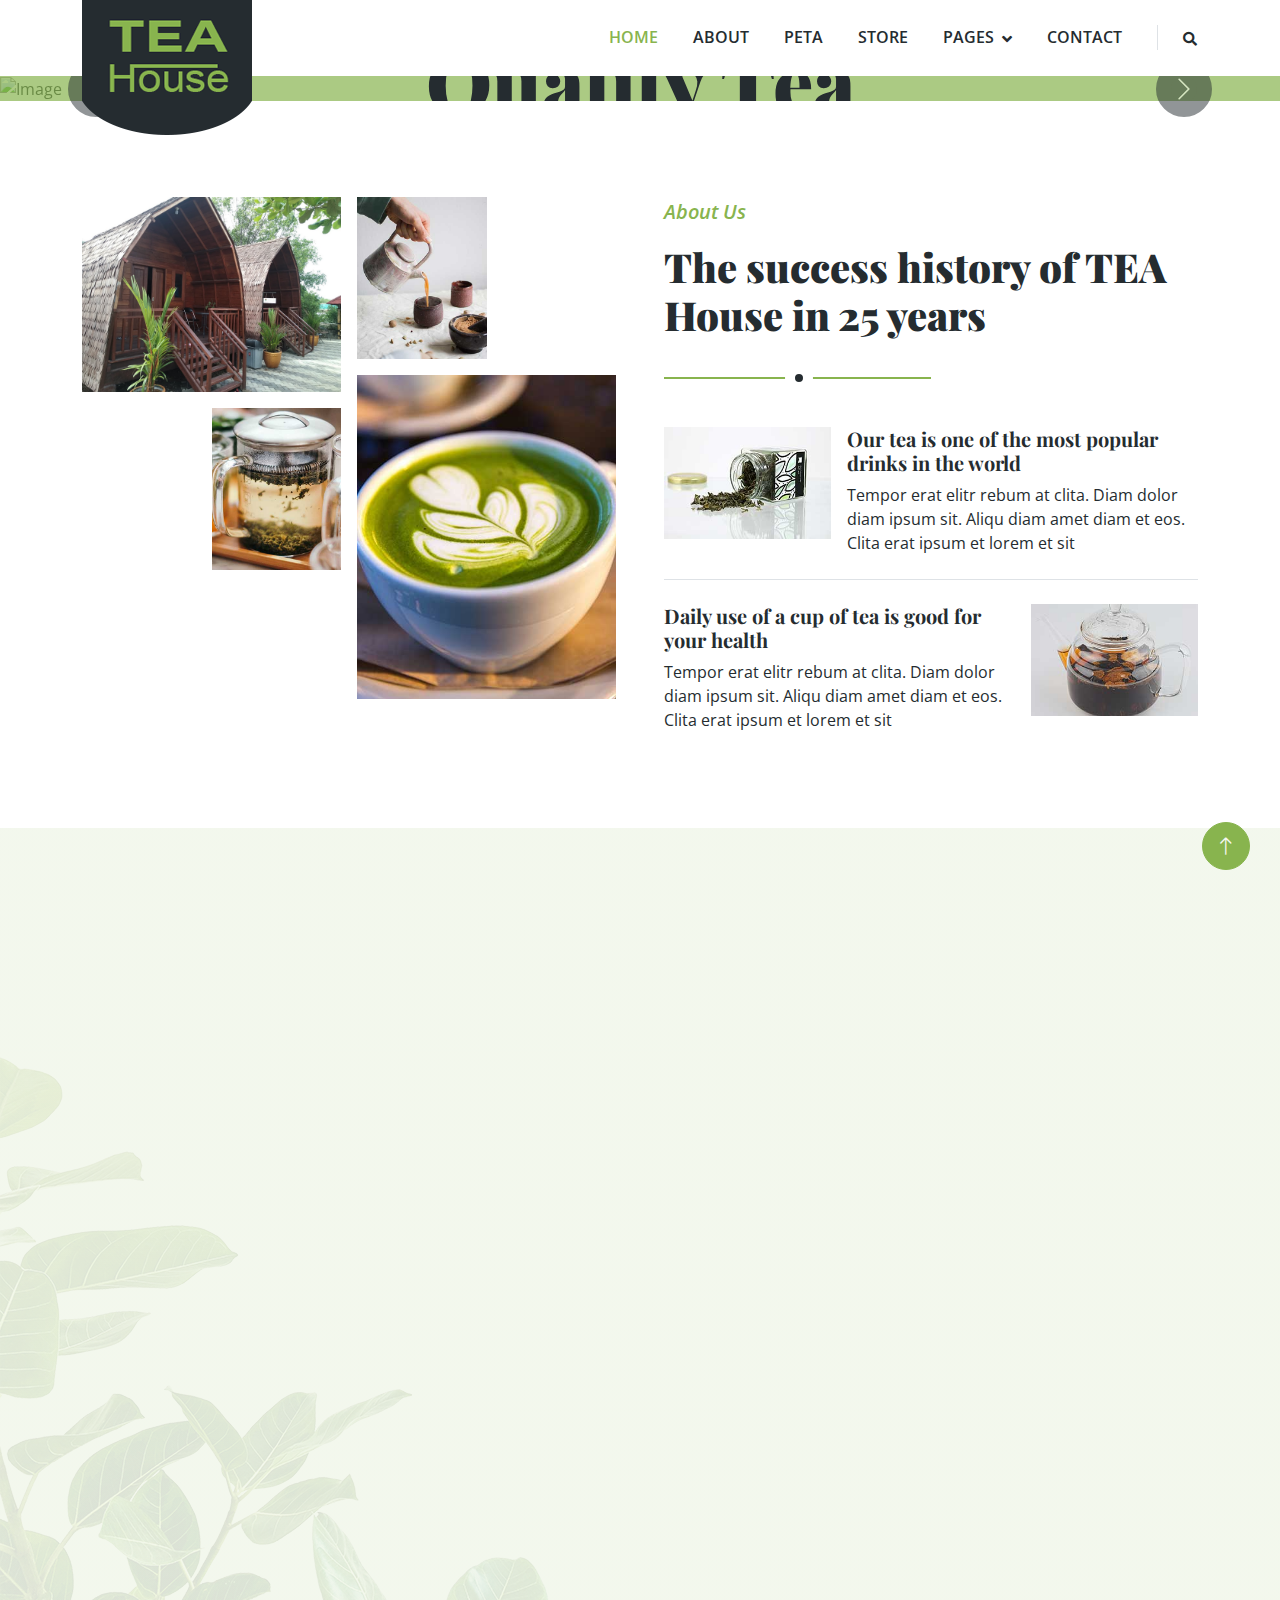
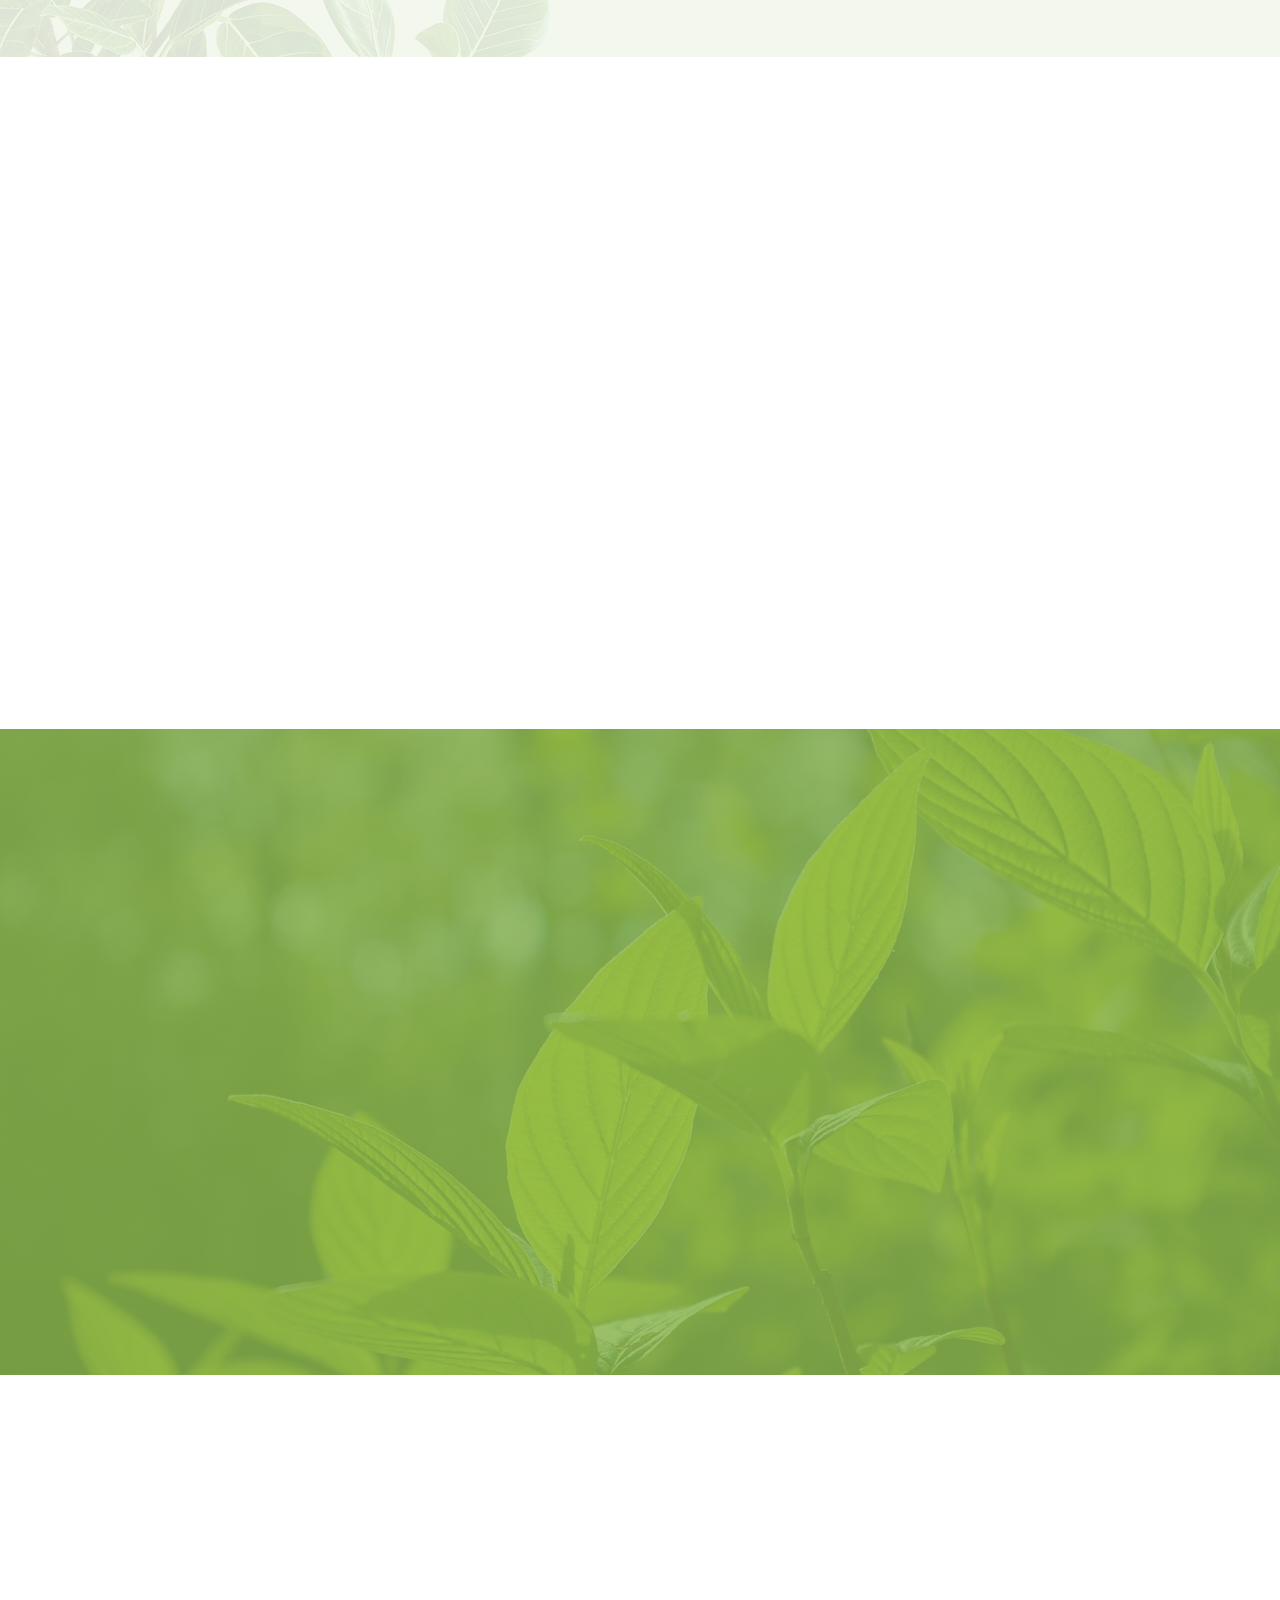
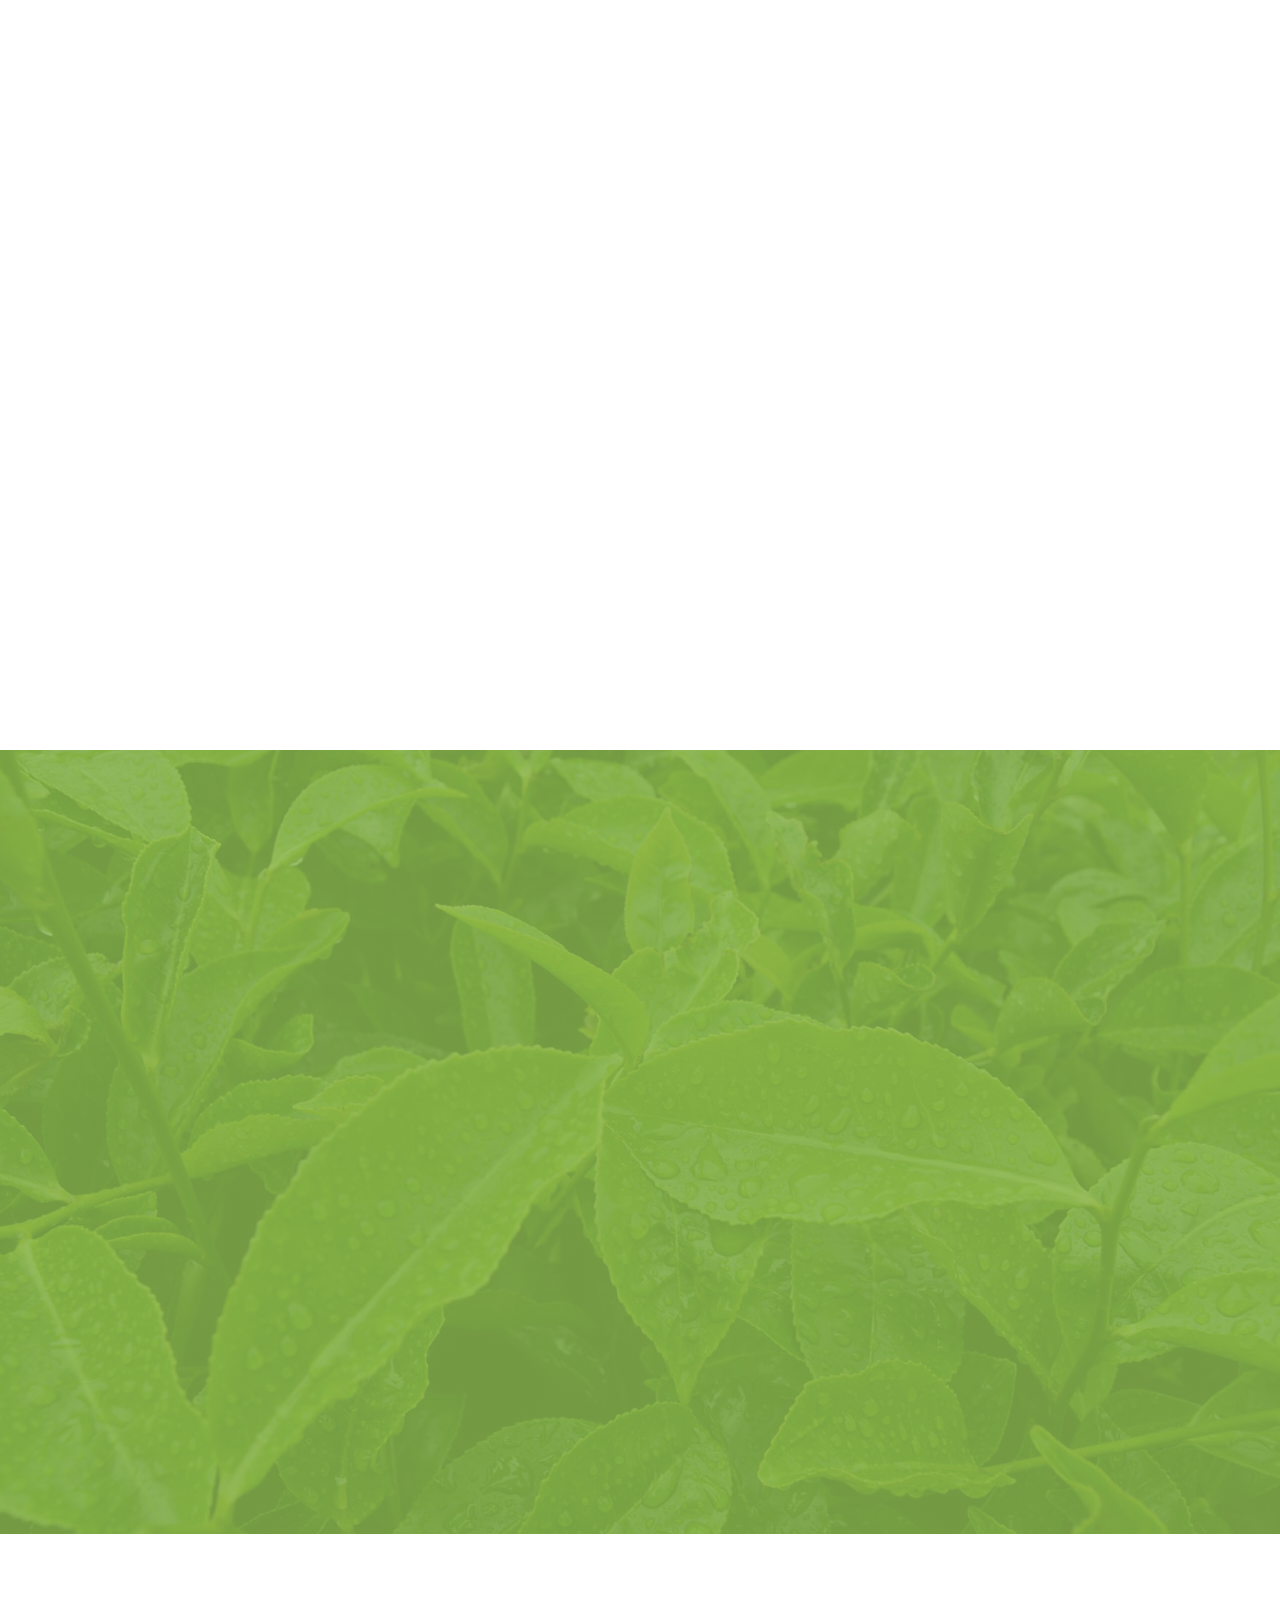
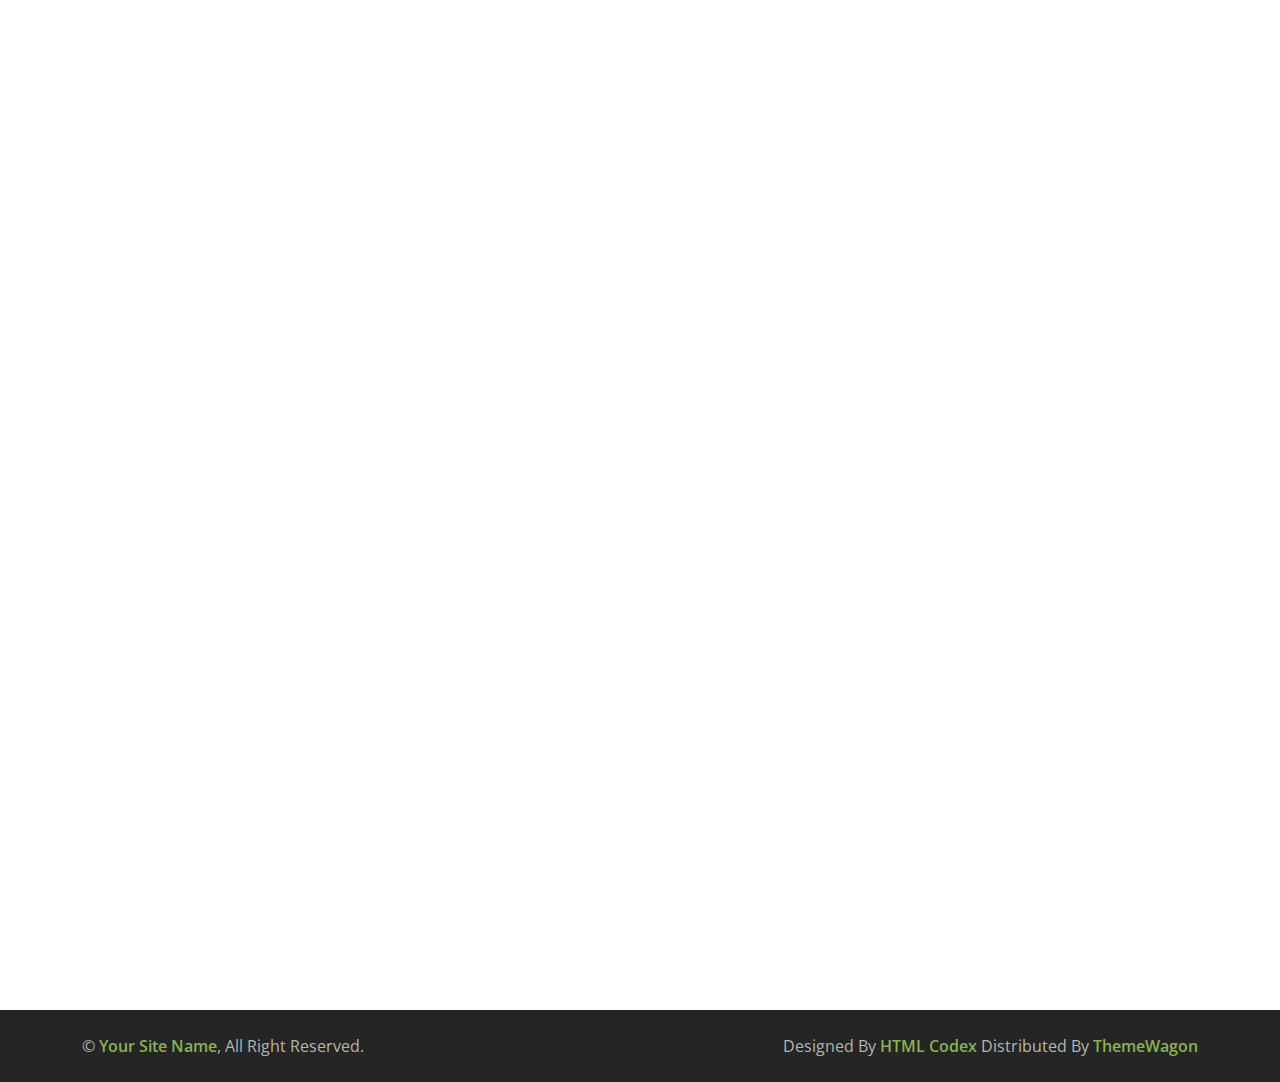
==== commit fdc6ced9: "update about" ====
--- a/index.html
+++ b/index.html
@@ -51,12 +51,23 @@
                 </button>
                 <div class="collapse navbar-collapse" id="navbarCollapse">
                     <div class="navbar-nav ms-auto">
-                        <a href="index.html" class="nav-item nav-link active">Beranda</a>
-                        <a href="about.html" class="nav-item nav-link">Informasi</a>
+                        <a href="index.html" class="nav-item nav-link active">Home</a>
+                        <a href="about.html" class="nav-item nav-link">About</a>
                         <a href="peta-mangrove/peta-mangrove.html" class="nav-item nav-link">Peta</a>
+                        <a href="store.html" class="nav-item nav-link">Store</a>
+                        <div class="nav-item dropdown">
+                            <a href="#" class="nav-link dropdown-toggle" data-bs-toggle="dropdown">Pages</a>
+                            <div class="dropdown-menu bg-light rounded-0 m-0">
+                                <a href="feature.html" class="dropdown-item">Features</a>
+                                <a href="blog.html" class="dropdown-item">Blog Article</a>
+                                <a href="testimonial.html" class="dropdown-item">Testimonial</a>
+                                <a href="404.html" class="dropdown-item">404 Page</a>
+                            </div>
+                        </div>
+                        <a href="contact.html" class="nav-item nav-link">Contact</a>
                     </div>
                     <div class="border-start ps-4 d-none d-lg-block">
-                       <!-- <button type="button" class="btn btn-sm p-0"><i class="fa fa-search"></i></button> -->
+                        <button type="button" class="btn btn-sm p-0"><i class="fa fa-search"></i></button>
                     </div>
                 </div>
             </nav>
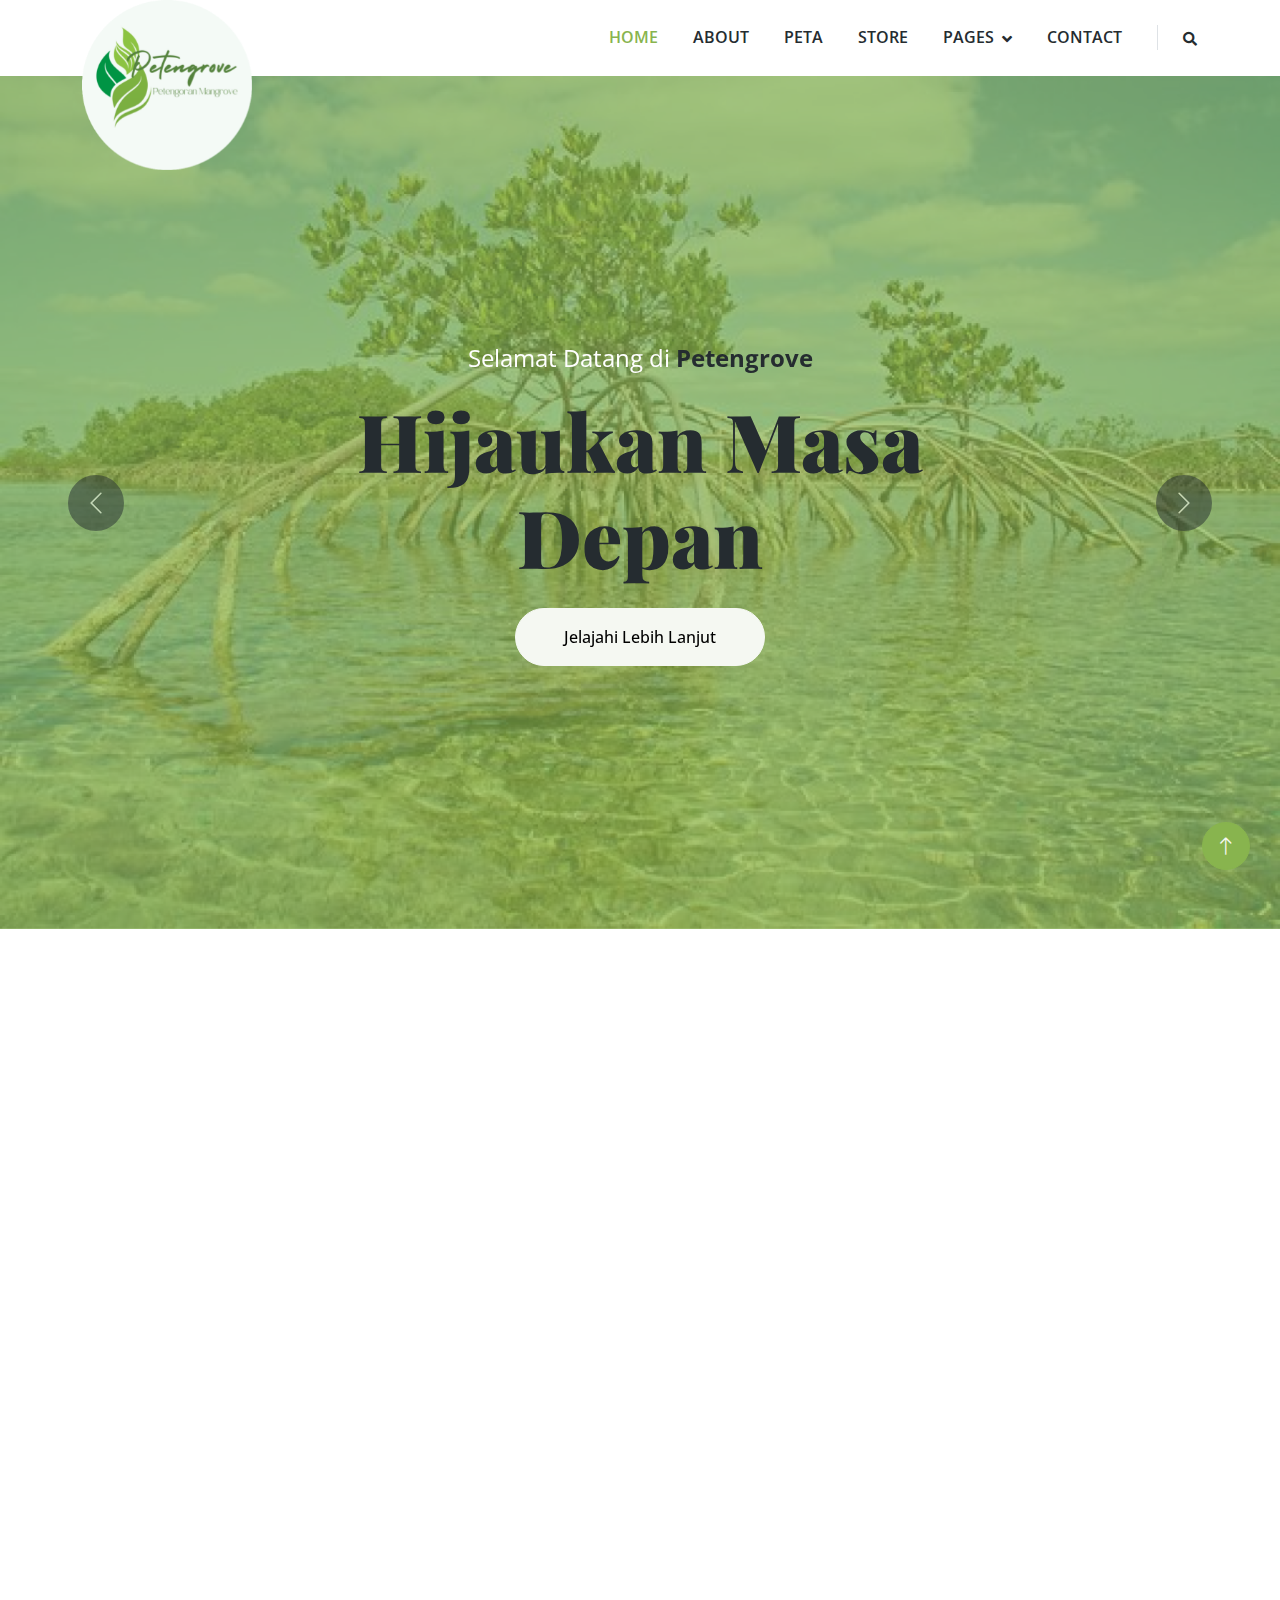
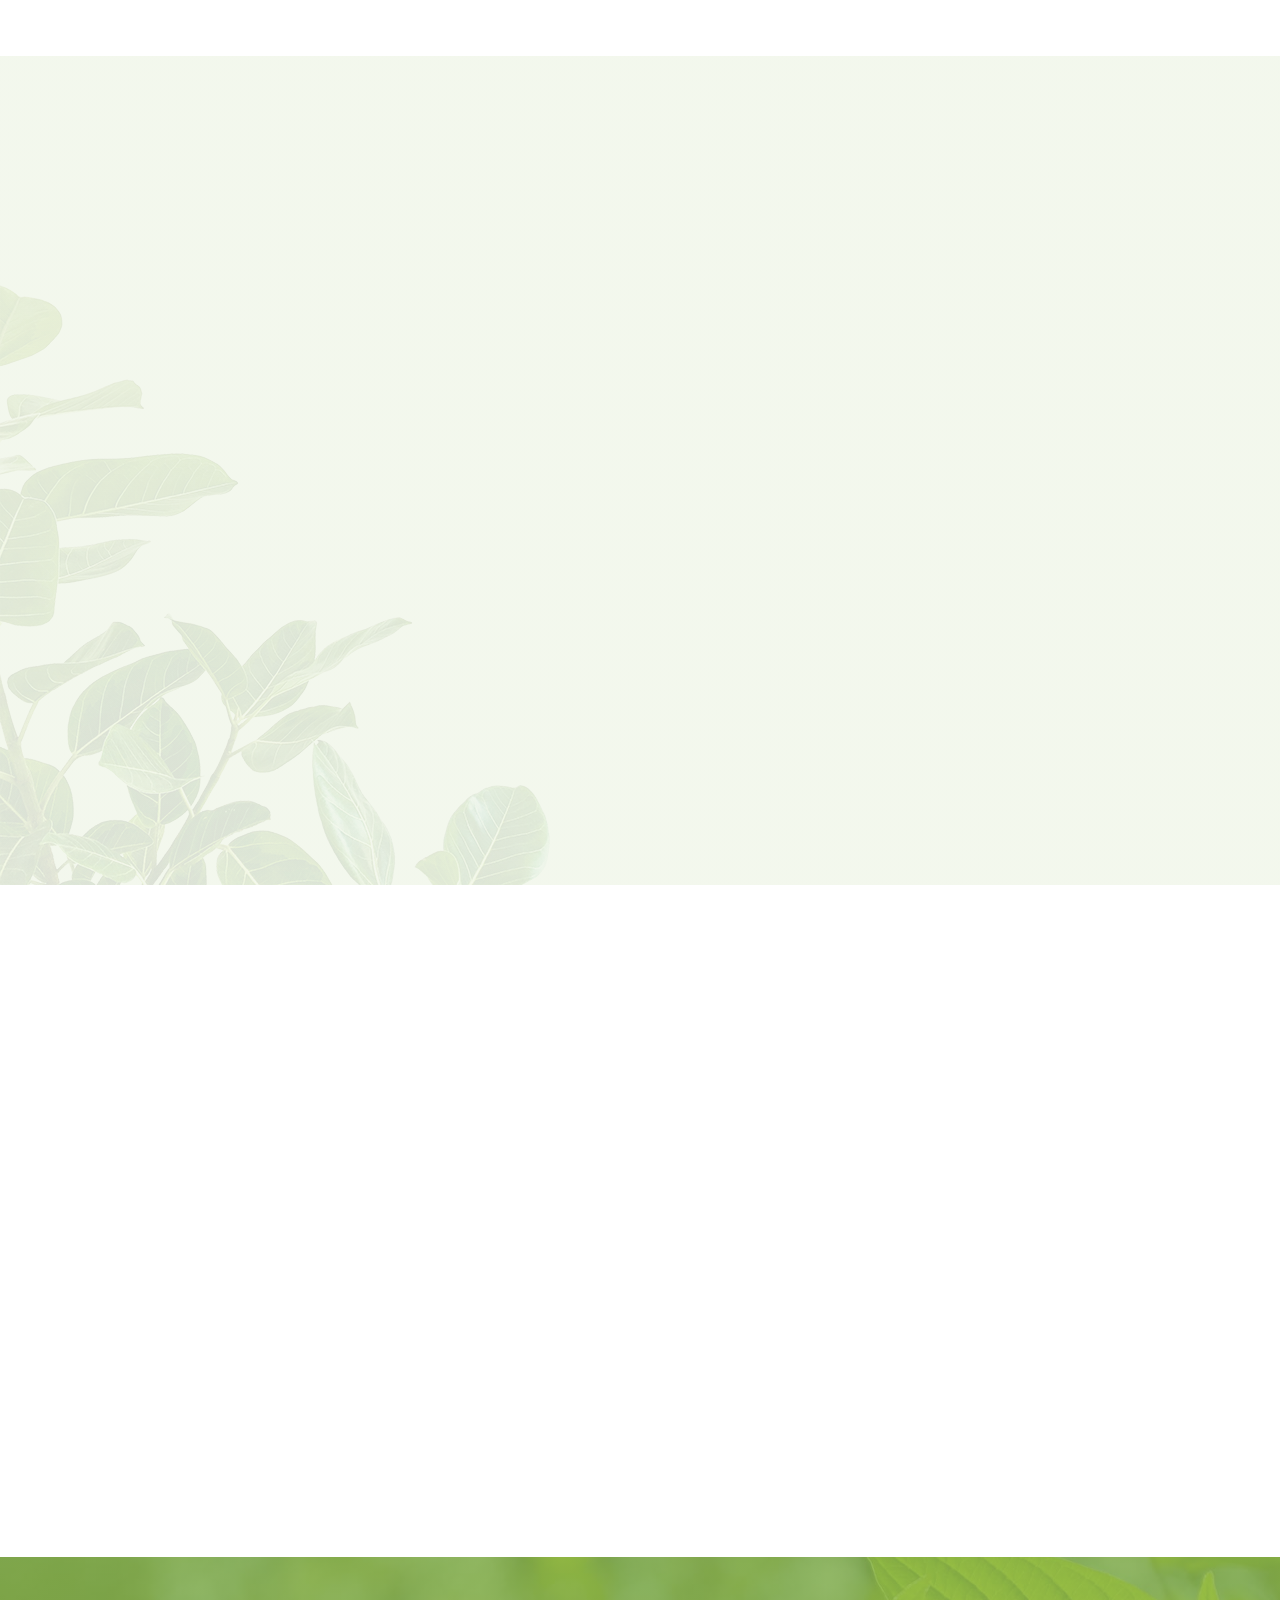
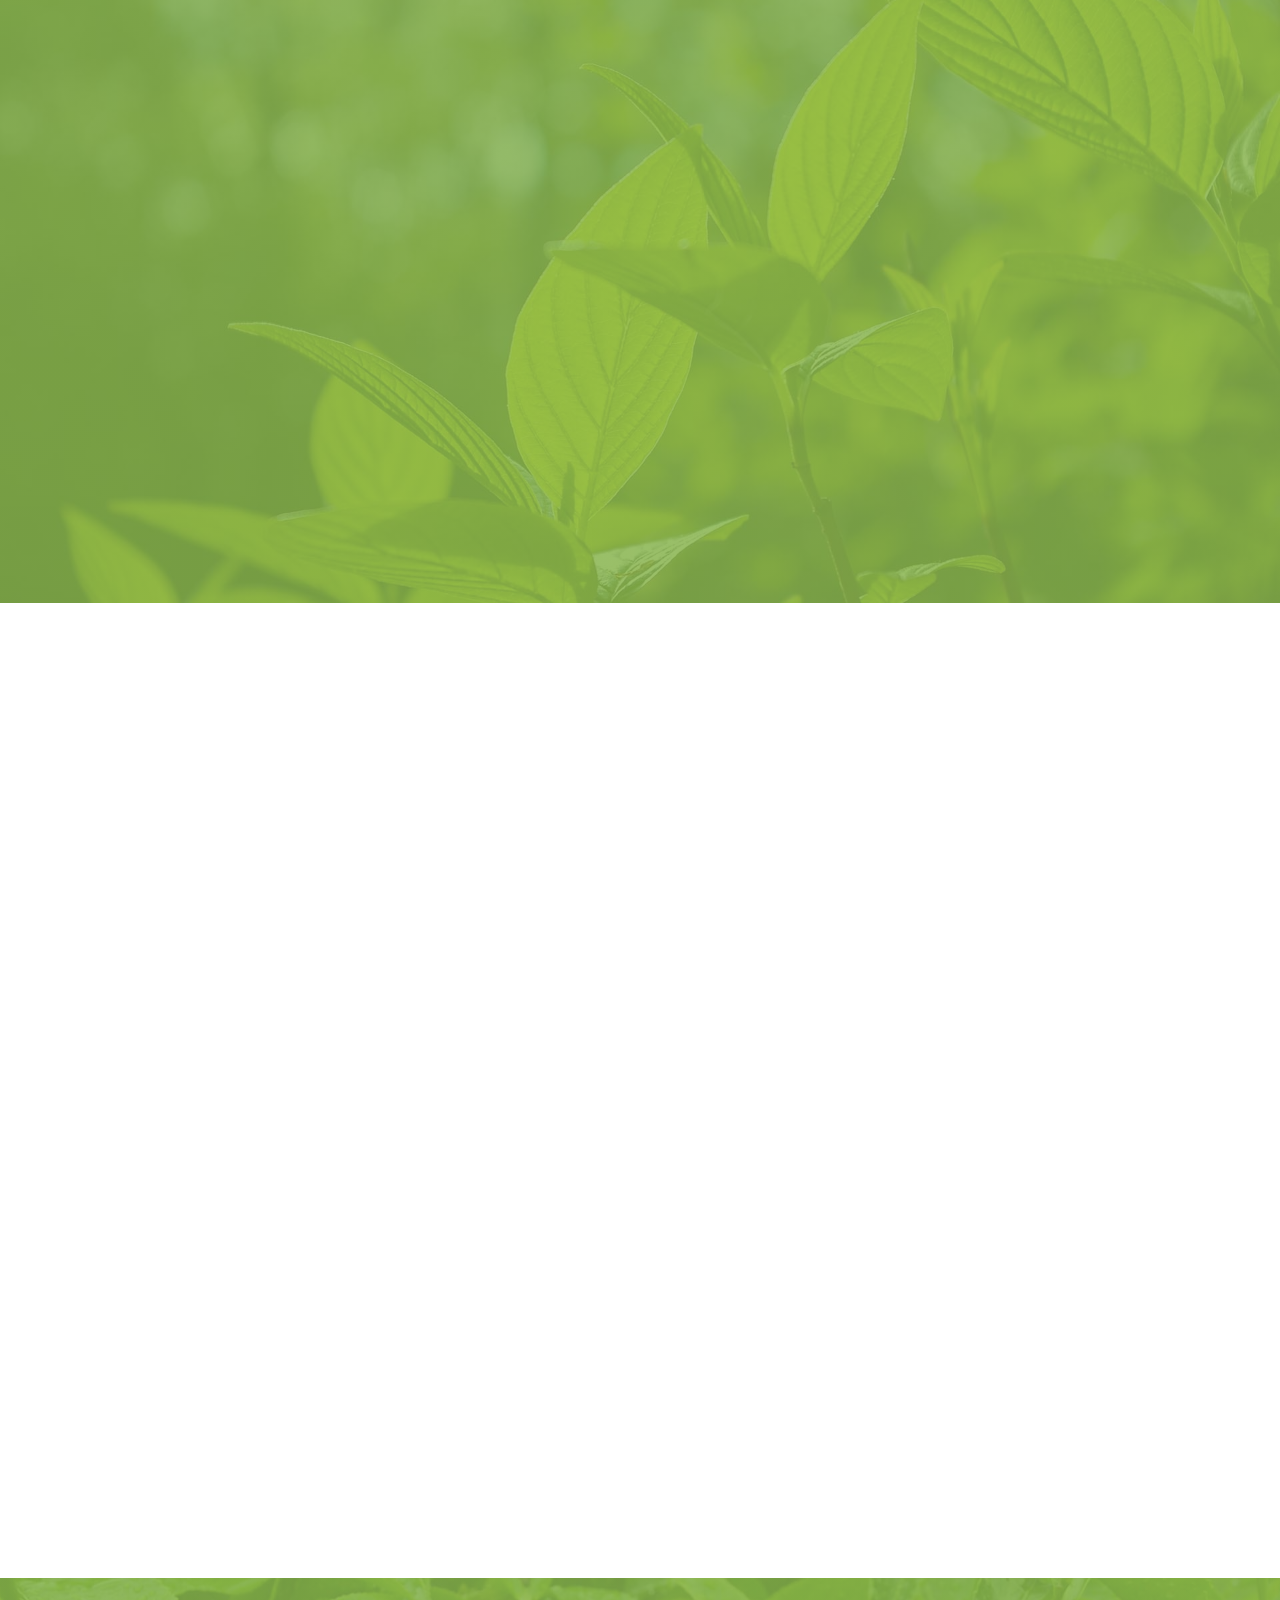
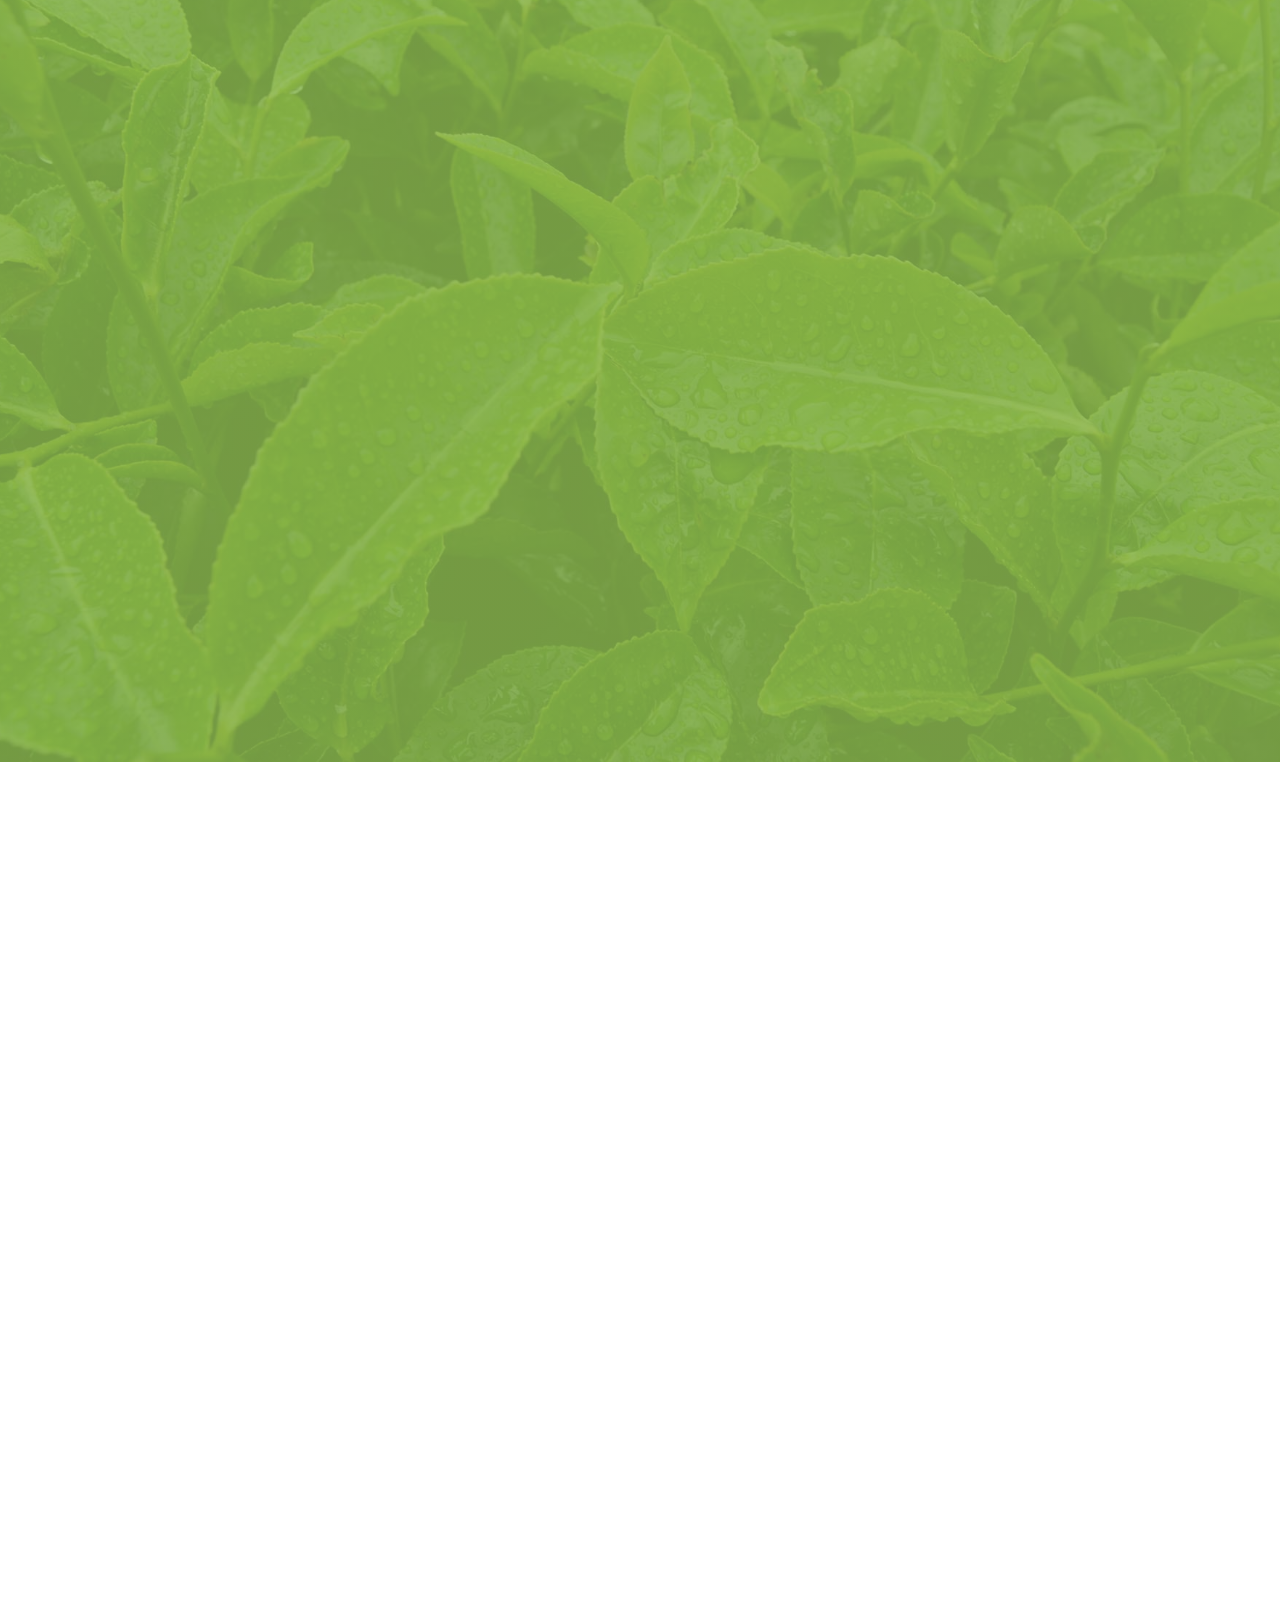
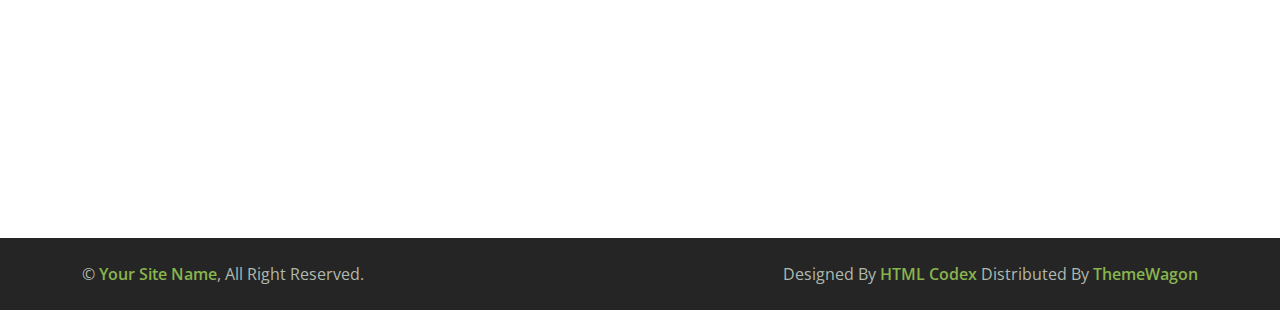
==== commit e515ca73: "updateberanda" ====
--- a/index.html
+++ b/index.html
@@ -81,28 +81,28 @@
         <div id="header-carousel" class="carousel slide carousel-fade" data-bs-ride="carousel">
             <div class="carousel-inner">
                 <div class="carousel-item active">
-                    <img class="w-100" src="img/carousel-1.jpg" alt="Image">
+                    <img class="w-100" src="img/carousel-1.png" alt="Image">
                     <div class="carousel-caption">
                         <div class="container">
                             <div class="row justify-content-center">
                                 <div class="col-lg-7 text-center">
-                                    <p class="fs-4 text-white animated zoomIn">Welcome to <strong class="text-dark">TEA House</strong></p>
-                                    <h1 class="display-1 text-dark mb-4 animated zoomIn">Organic & Quality Tea Production</h1>
-                                    <a href="" class="btn btn-light rounded-pill py-3 px-5 animated zoomIn">Explore More</a>
+                                    <p class="fs-4 text-white animated zoomIn">Selamat Datang di <strong class="text-dark">Petengrove</strong></p>
+                                    <h1 class="display-1 text-dark mb-4 animated zoomIn">Hijaukan Masa Depan</h1>
+                                    <a href="" class="btn btn-light rounded-pill py-3 px-5 animated zoomIn">Jelajahi Lebih Lanjut</a>
                                 </div>
                             </div>
                         </div>
                     </div>
                 </div>
                 <div class="carousel-item">
-                    <img class="w-100" src="img/carousel-2.jpg" alt="Image">
+                    <img class="w-100" src="img/carousel-2.png" alt="Image">
                     <div class="carousel-caption">
                         <div class="container">
                             <div class="row justify-content-center">
                                 <div class="col-lg-7 text-center">
-                                    <p class="fs-4 text-white animated zoomIn">Welcome to <strong class="text-dark">TEA House</strong></p>
-                                    <h1 class="display-1 text-dark mb-4 animated zoomIn">Organic & Quality Tea Production</h1>
-                                    <a href="" class="btn btn-light rounded-pill py-3 px-5 animated zoomIn">Explore More</a>
+                                    <p class="fs-4 text-white animated zoomIn">Selamat Datang di <strong class="text-dark">Petengrove</strong></p>
+                                    <h1 class="display-1 text-dark mb-4 animated zoomIn">Lestarikan Mangrove Petengoran</h1>
+                                    <a href="" class="btn btn-light rounded-pill py-3 px-5 animated zoomIn">Jelajahi Lebih Lanjut</a>
                                 </div>
                             </div>
                         </div>
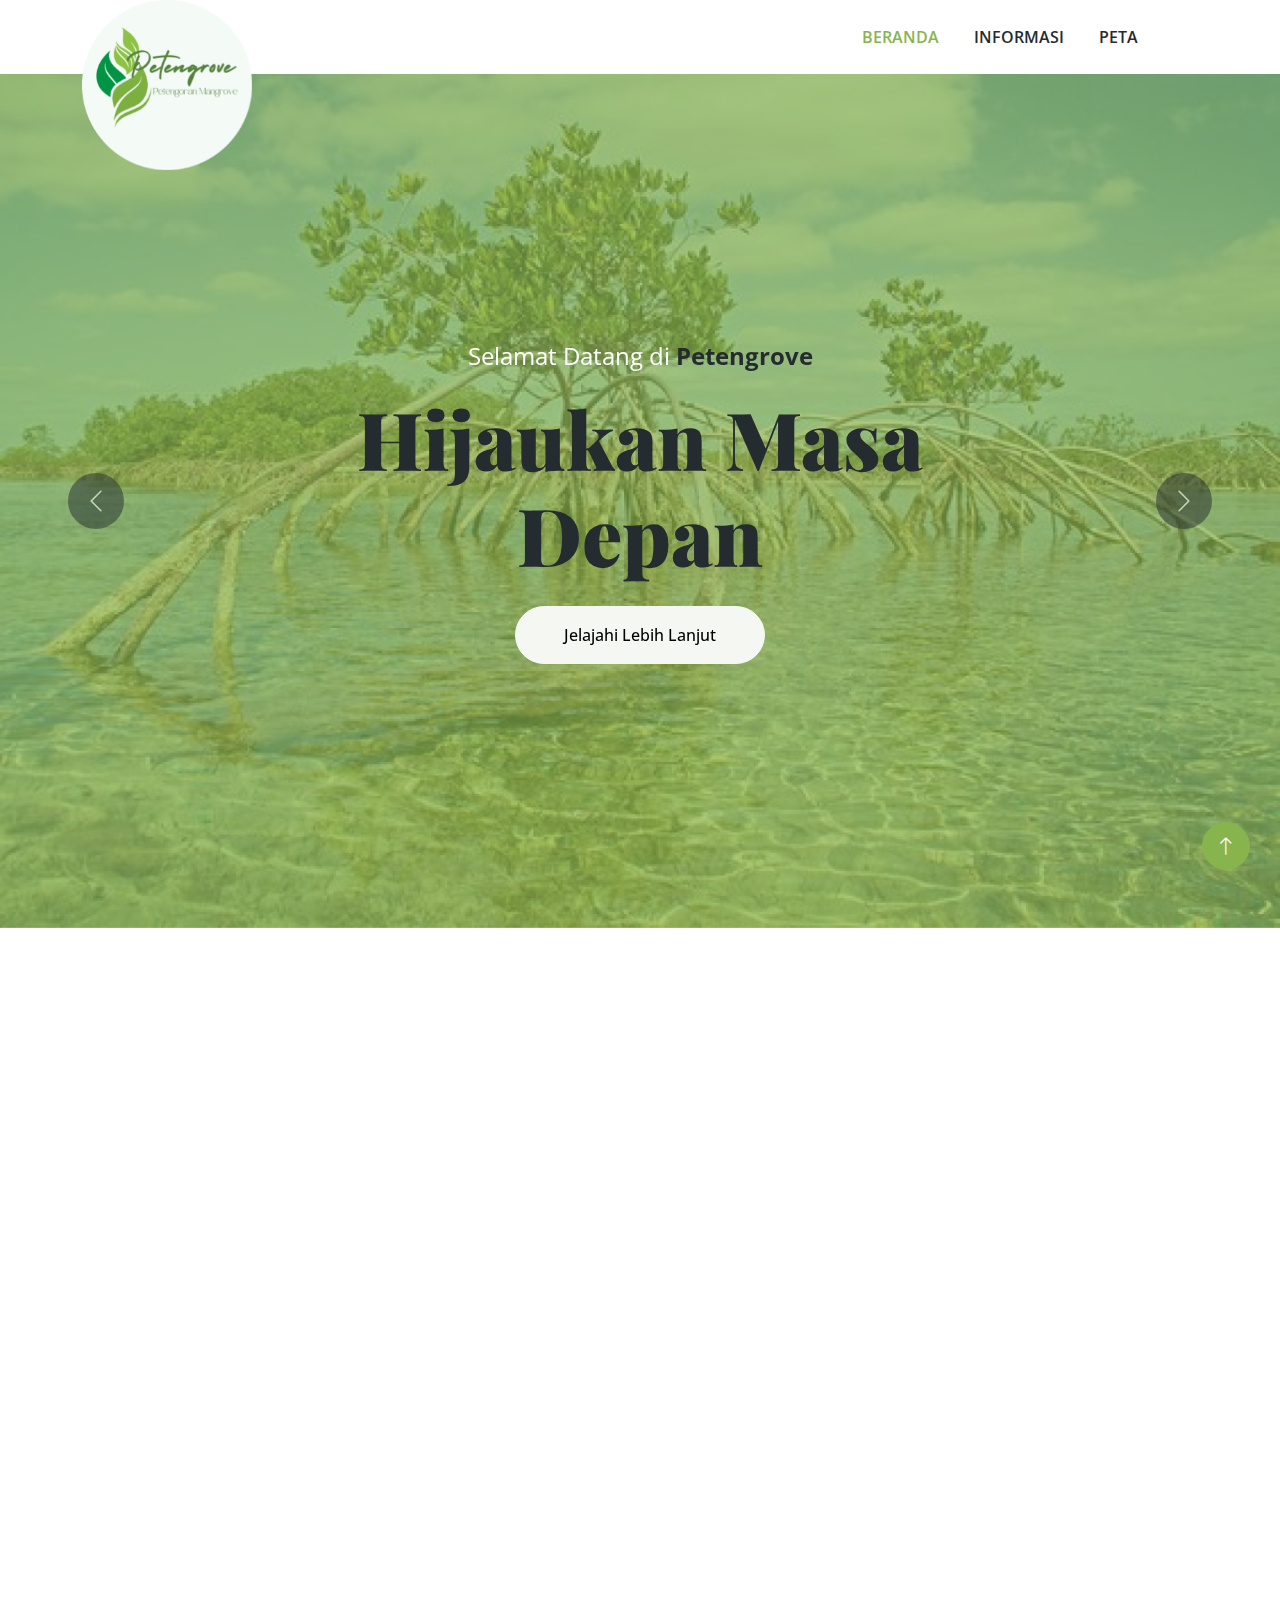
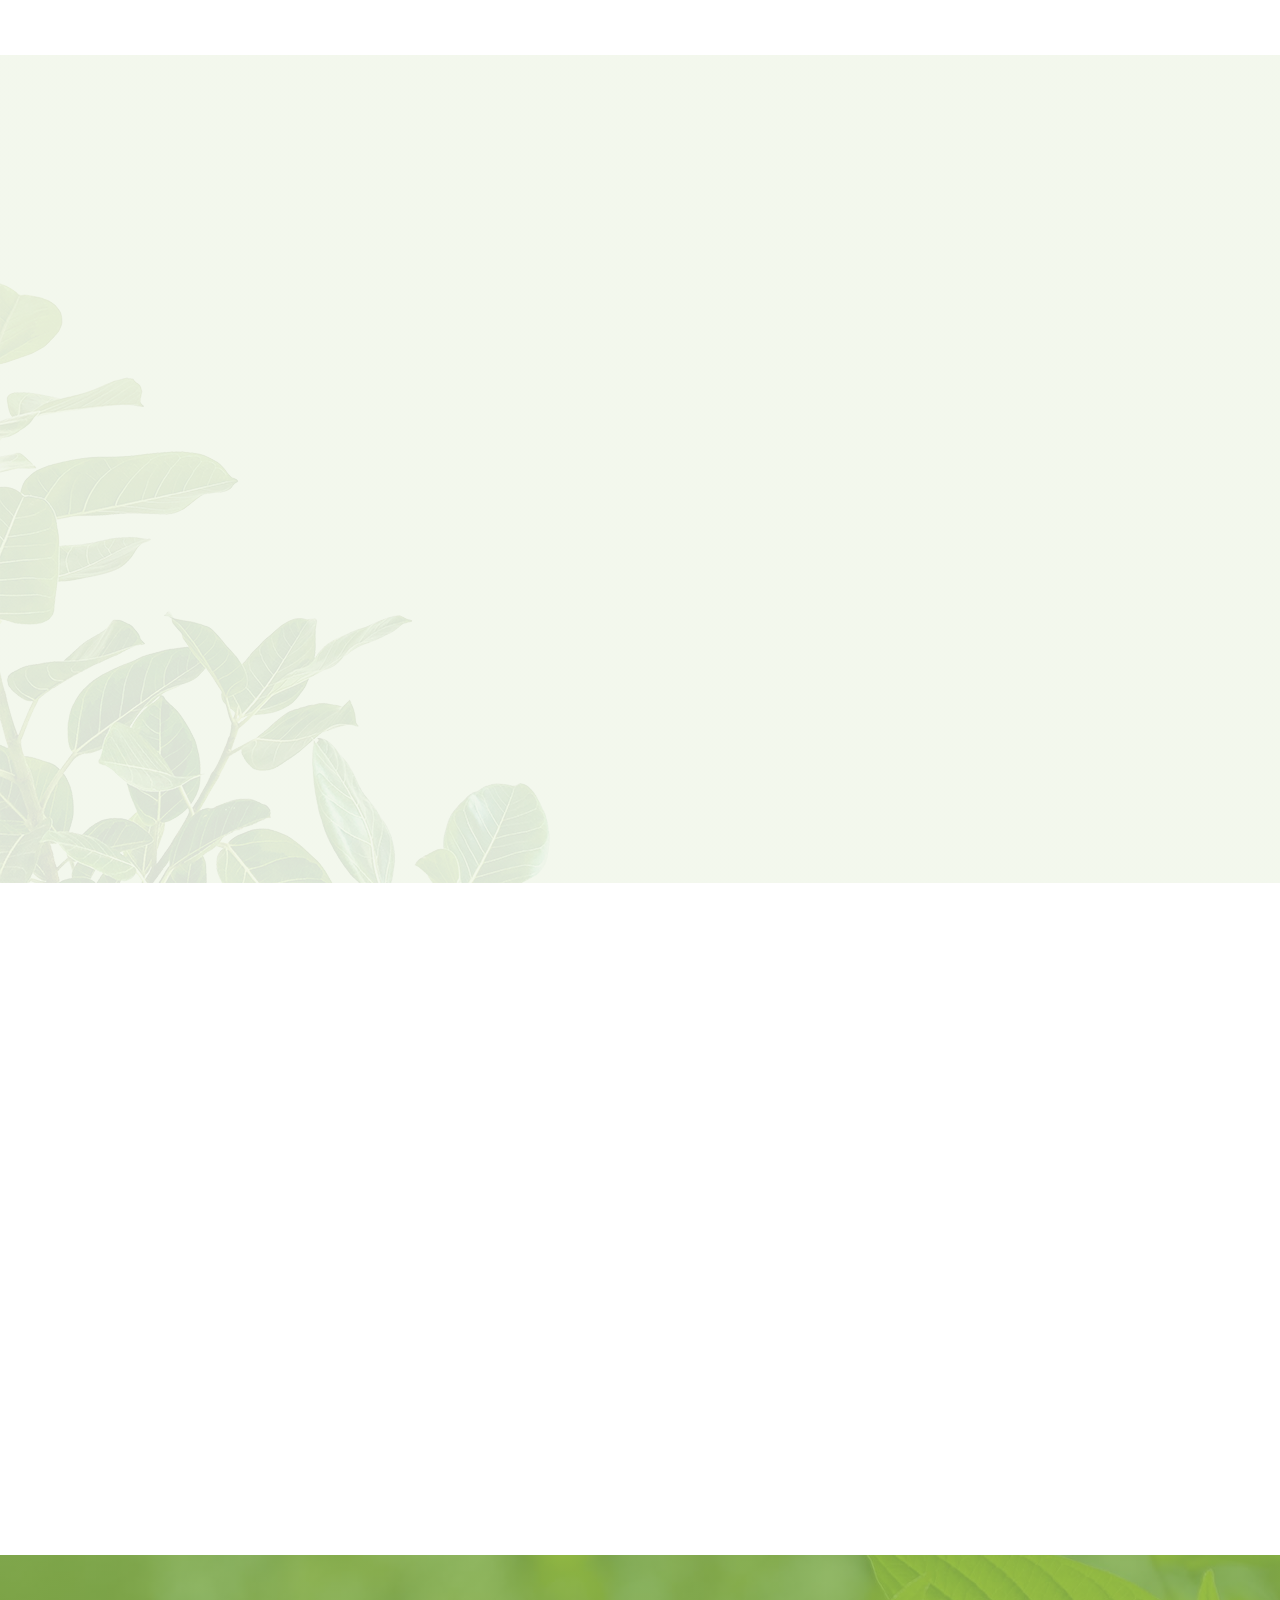
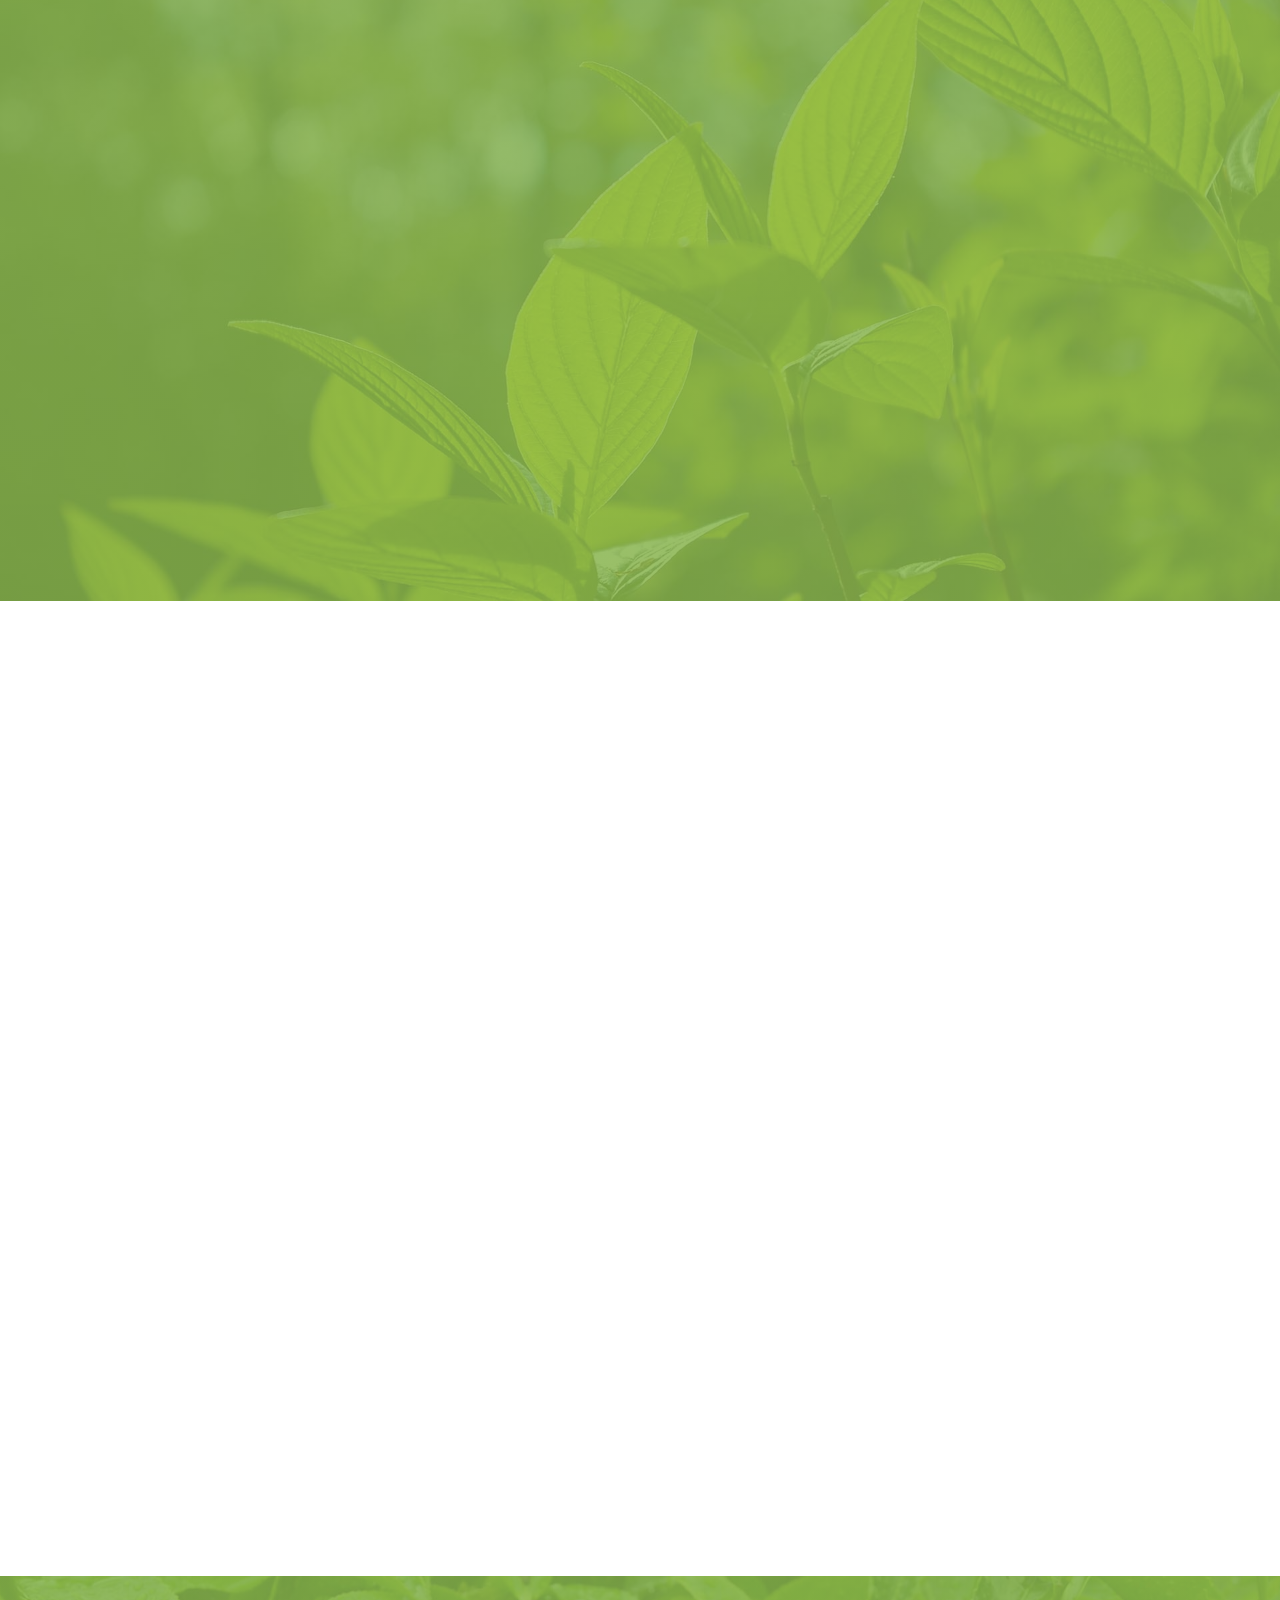
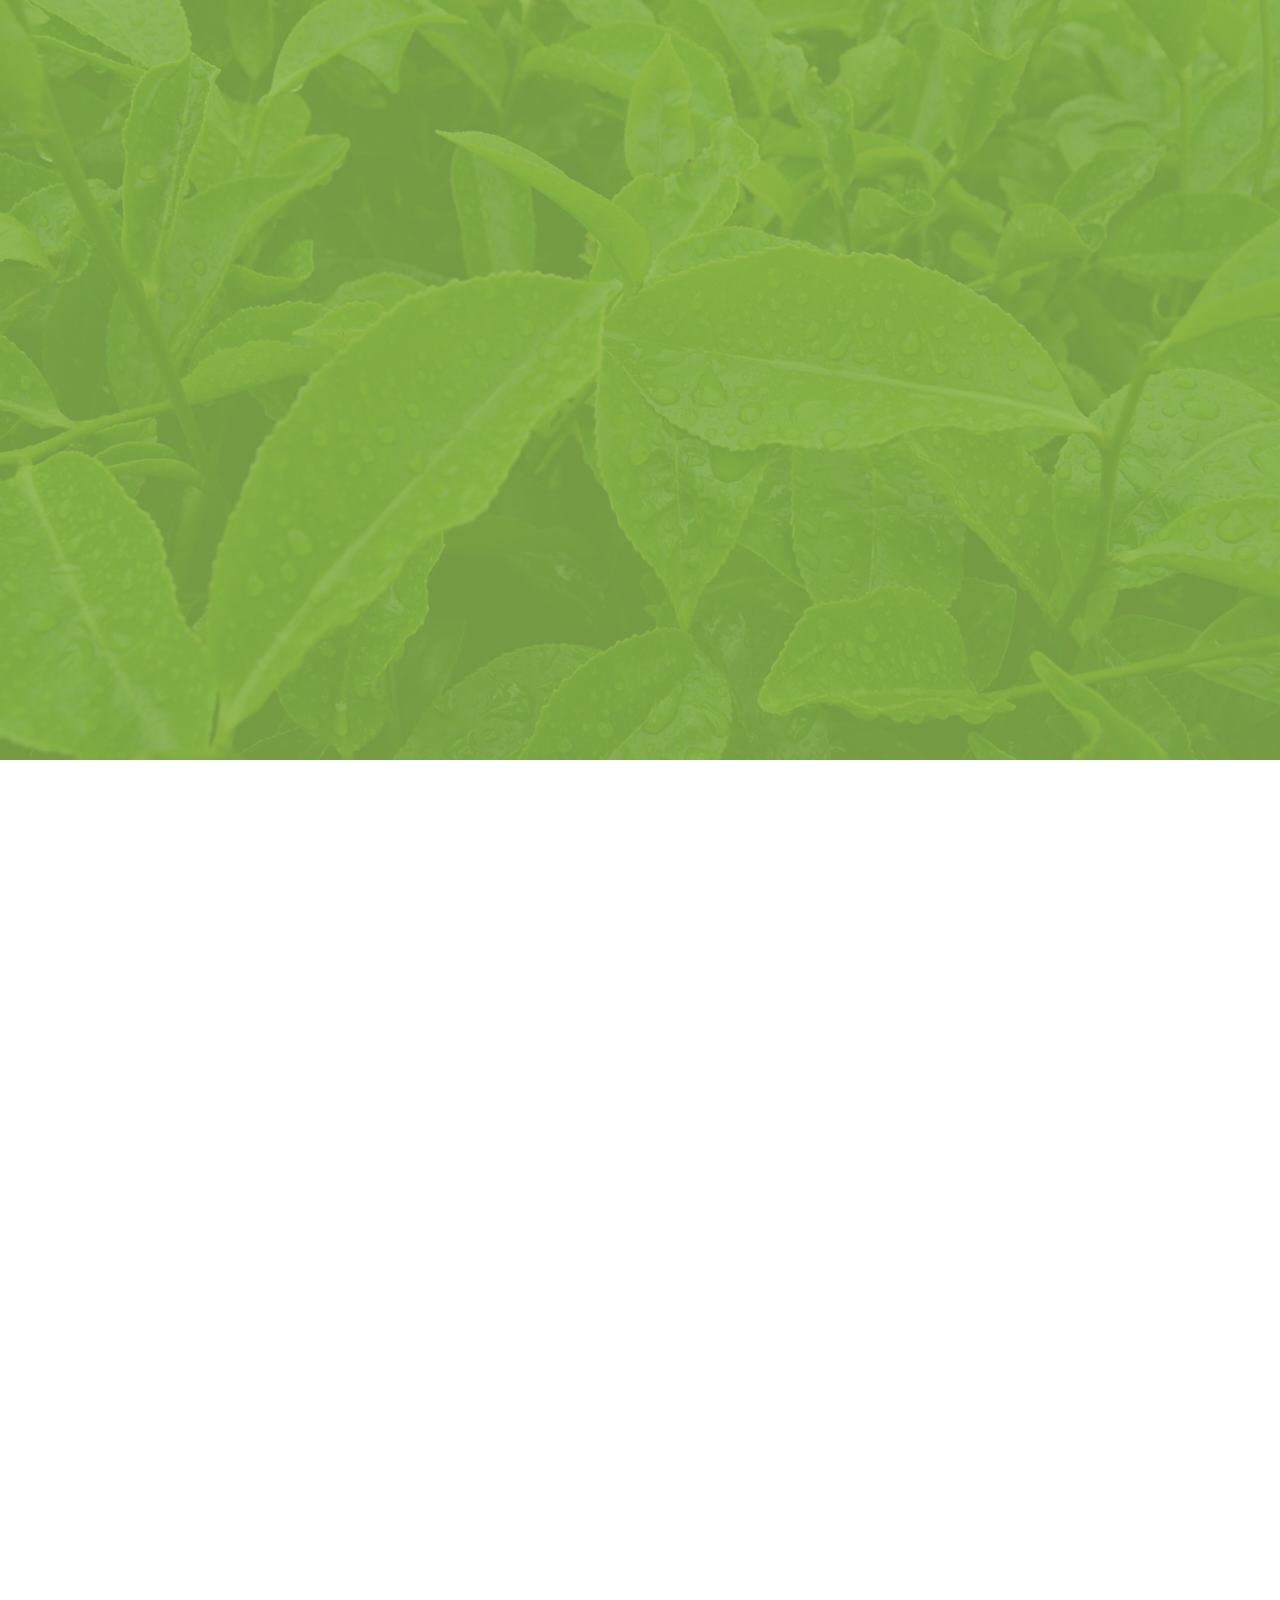
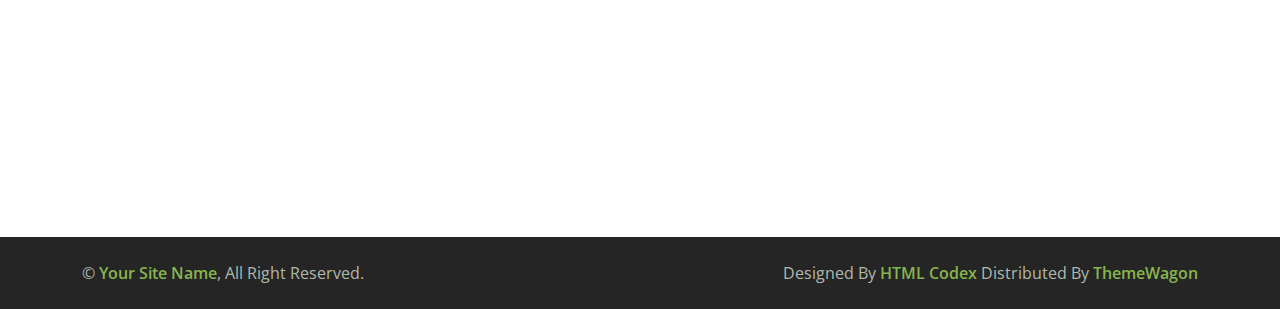
==== commit 0ea2aa24: "updatenavbar" ====
--- a/index.html
+++ b/index.html
@@ -51,23 +51,12 @@
                 </button>
                 <div class="collapse navbar-collapse" id="navbarCollapse">
                     <div class="navbar-nav ms-auto">
-                        <a href="index.html" class="nav-item nav-link active">Home</a>
-                        <a href="about.html" class="nav-item nav-link">About</a>
+                        <a href="index.html" class="nav-item nav-link active">Beranda</a>
+                        <a href="about.html" class="nav-item nav-link">Informasi</a>
                         <a href="peta-mangrove/peta-mangrove.html" class="nav-item nav-link">Peta</a>
-                        <a href="store.html" class="nav-item nav-link">Store</a>
-                        <div class="nav-item dropdown">
-                            <a href="#" class="nav-link dropdown-toggle" data-bs-toggle="dropdown">Pages</a>
-                            <div class="dropdown-menu bg-light rounded-0 m-0">
-                                <a href="feature.html" class="dropdown-item">Features</a>
-                                <a href="blog.html" class="dropdown-item">Blog Article</a>
-                                <a href="testimonial.html" class="dropdown-item">Testimonial</a>
-                                <a href="404.html" class="dropdown-item">404 Page</a>
-                            </div>
-                        </div>
-                        <a href="contact.html" class="nav-item nav-link">Contact</a>
                     </div>
                     <div class="border-start ps-4 d-none d-lg-block">
-                        <button type="button" class="btn btn-sm p-0"><i class="fa fa-search"></i></button>
+                        <!-- <button type="button" class="btn btn-sm p-0"><i class="fa fa-search"></i></button> -->
                     </div>
                 </div>
             </nav>
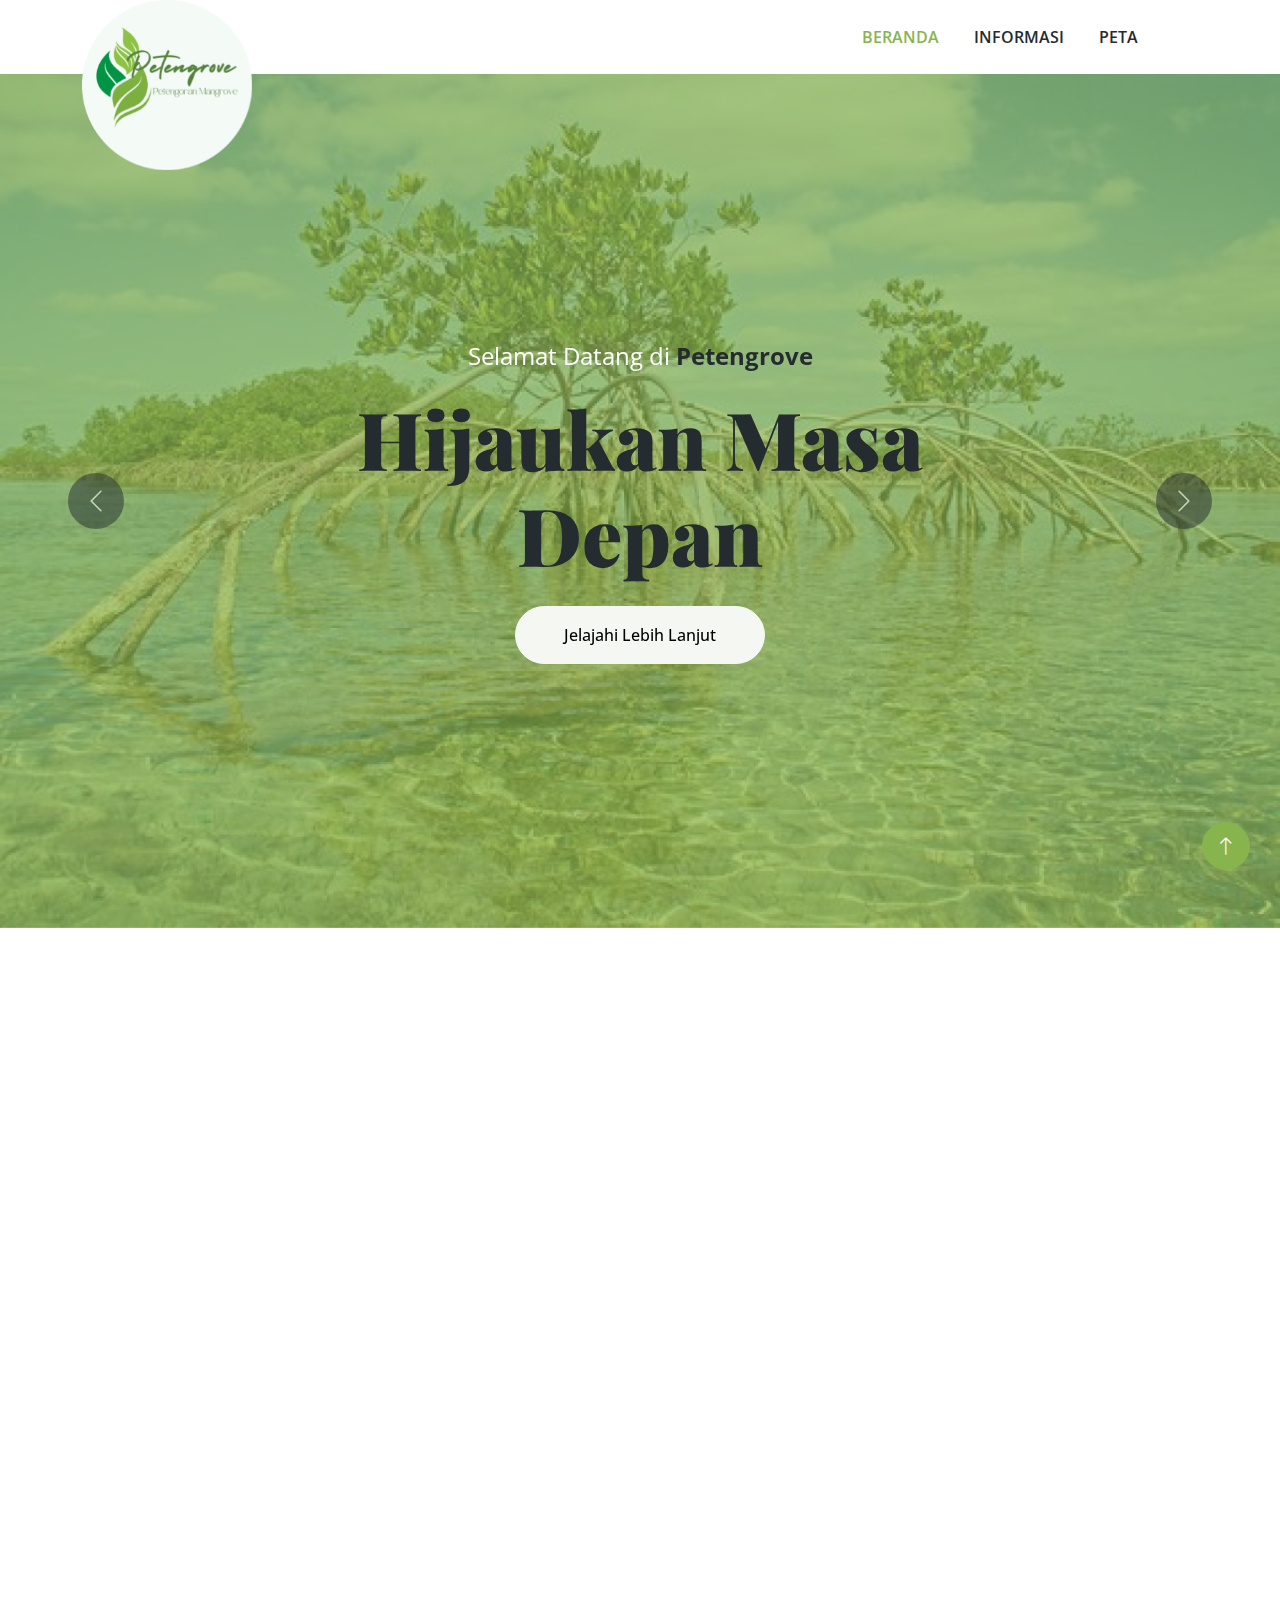
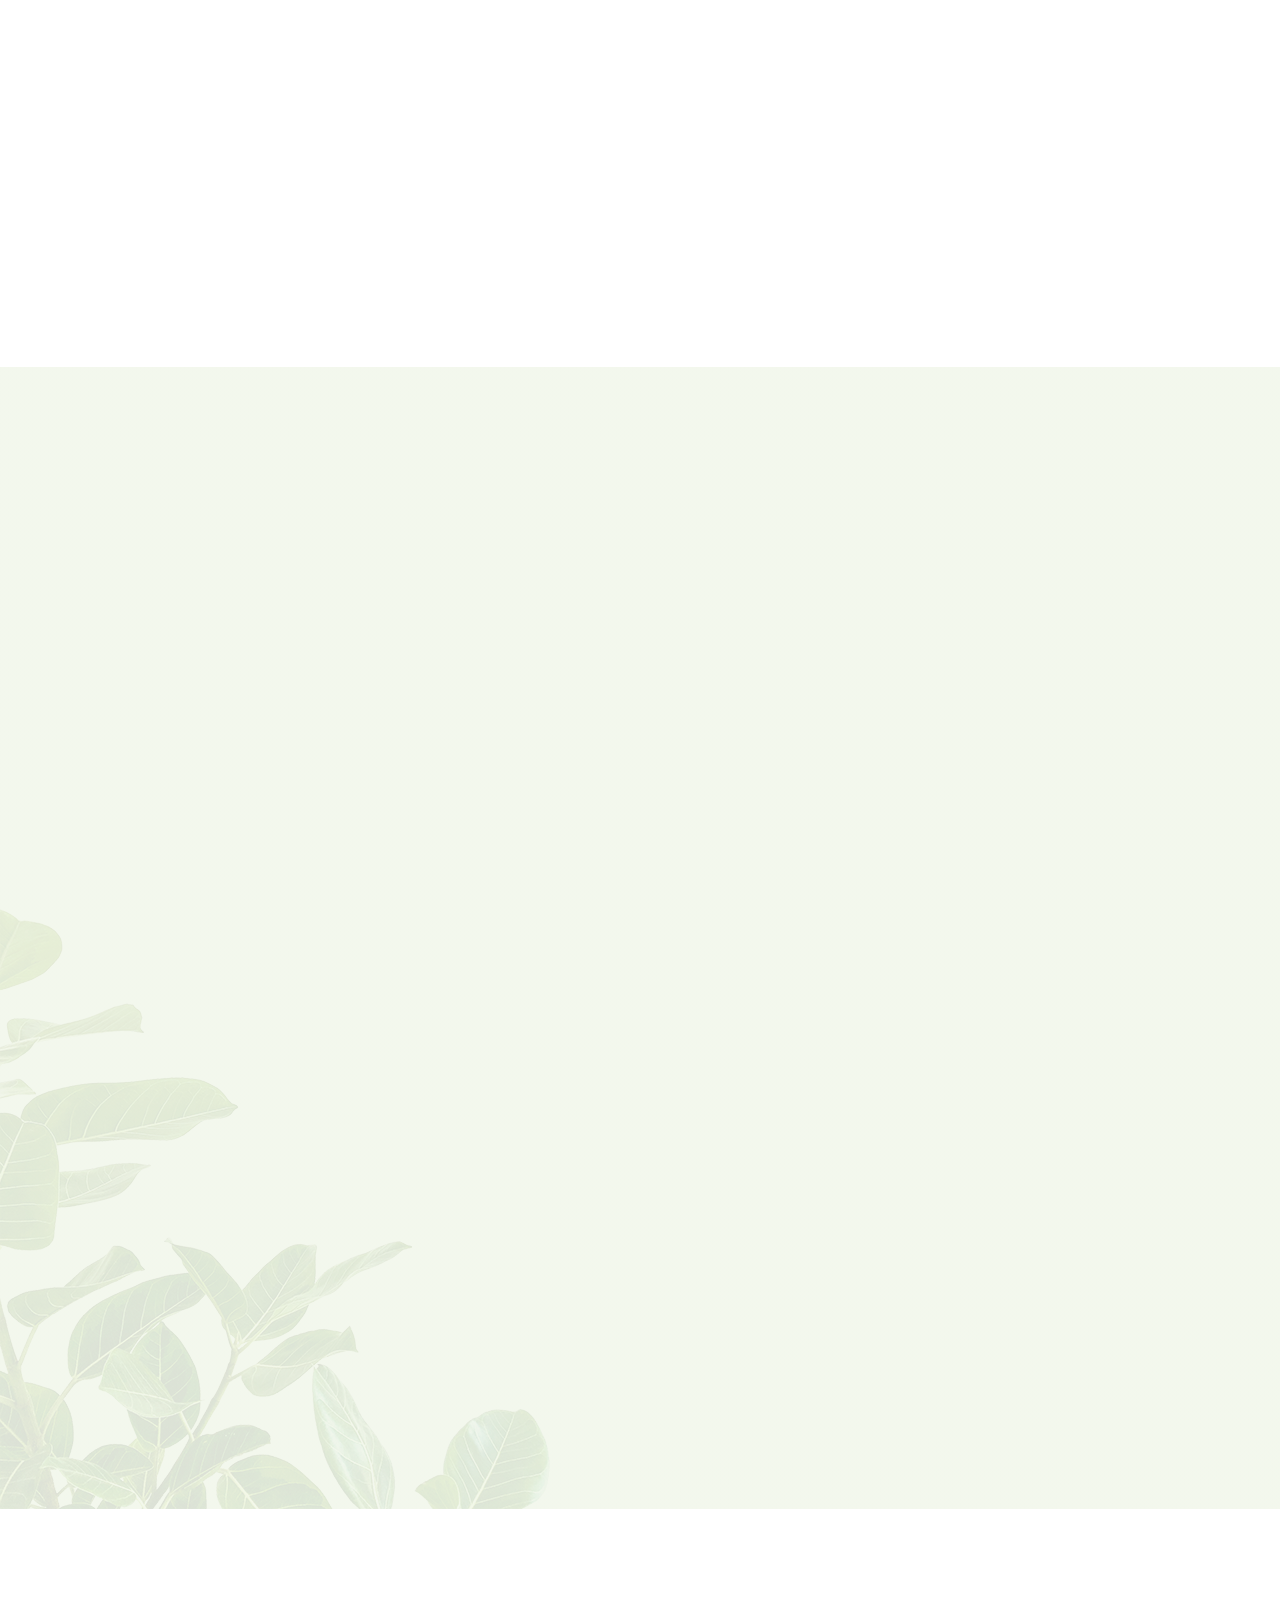
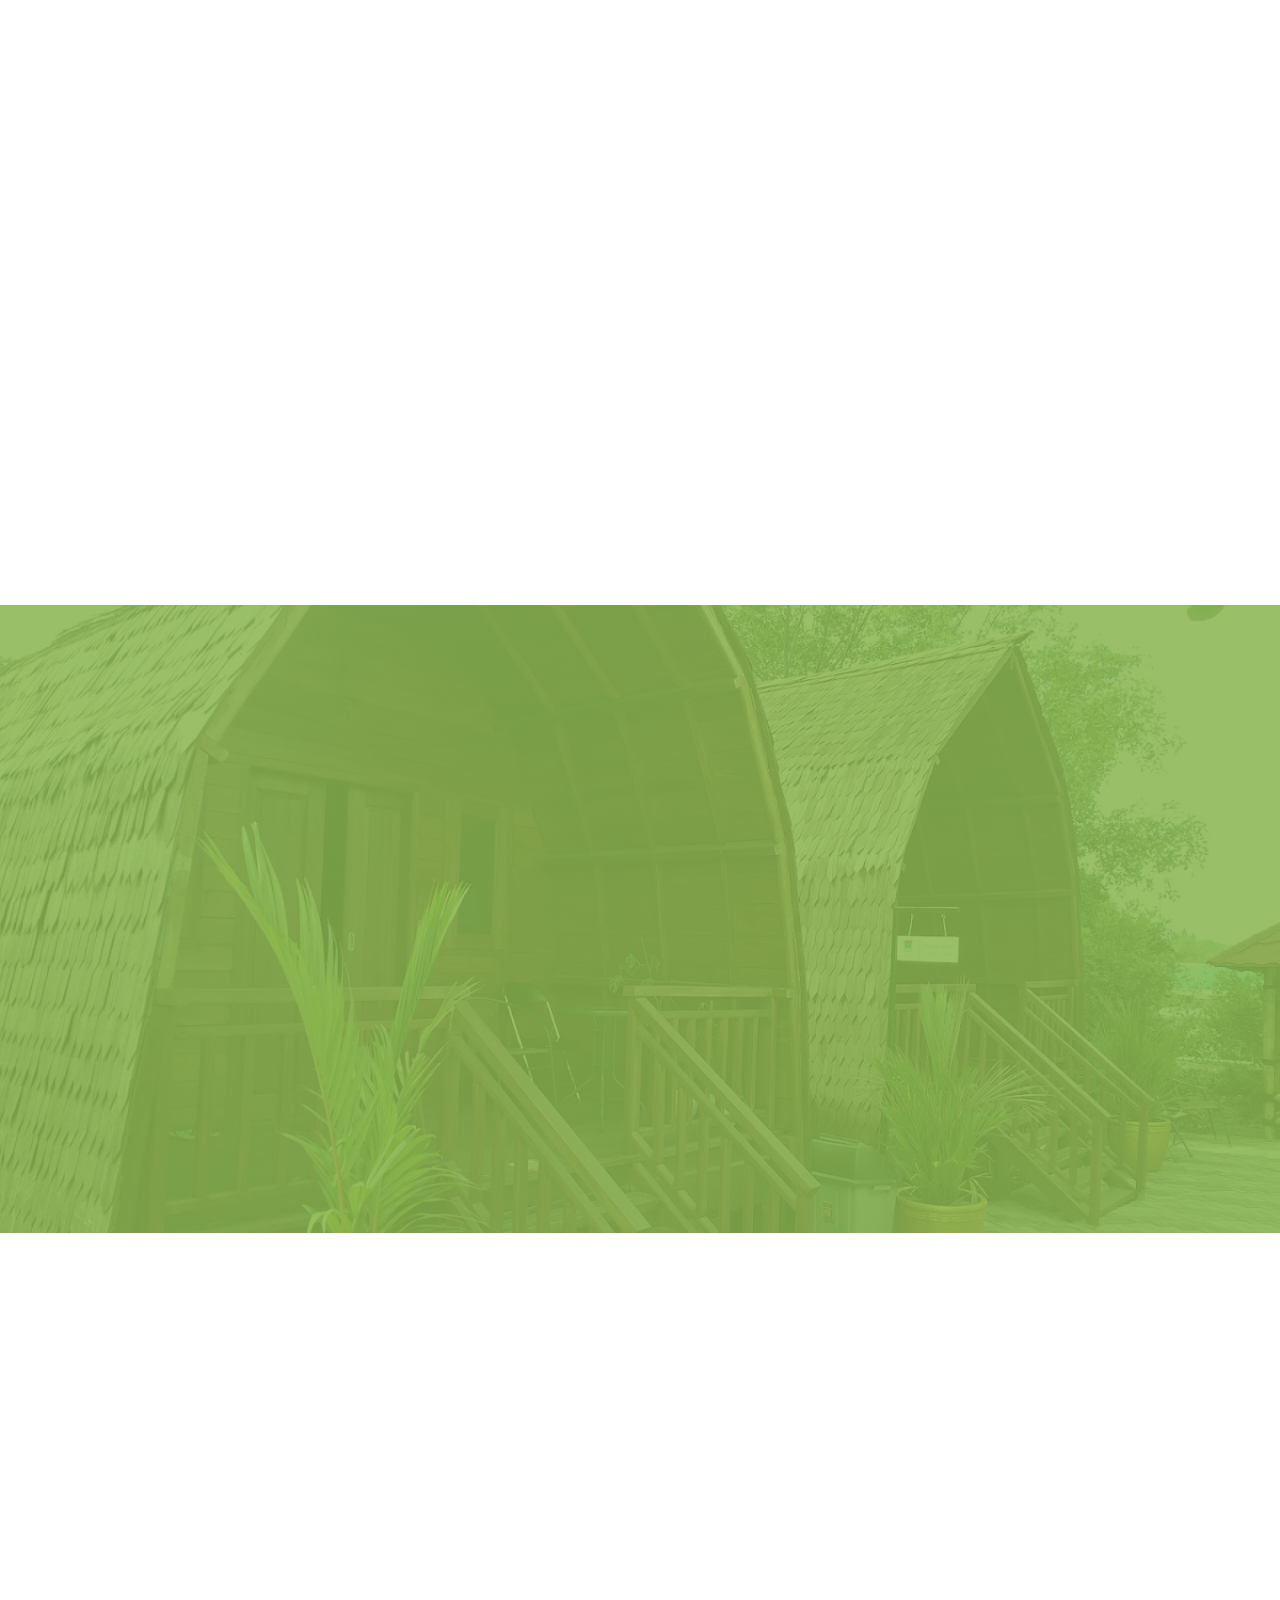
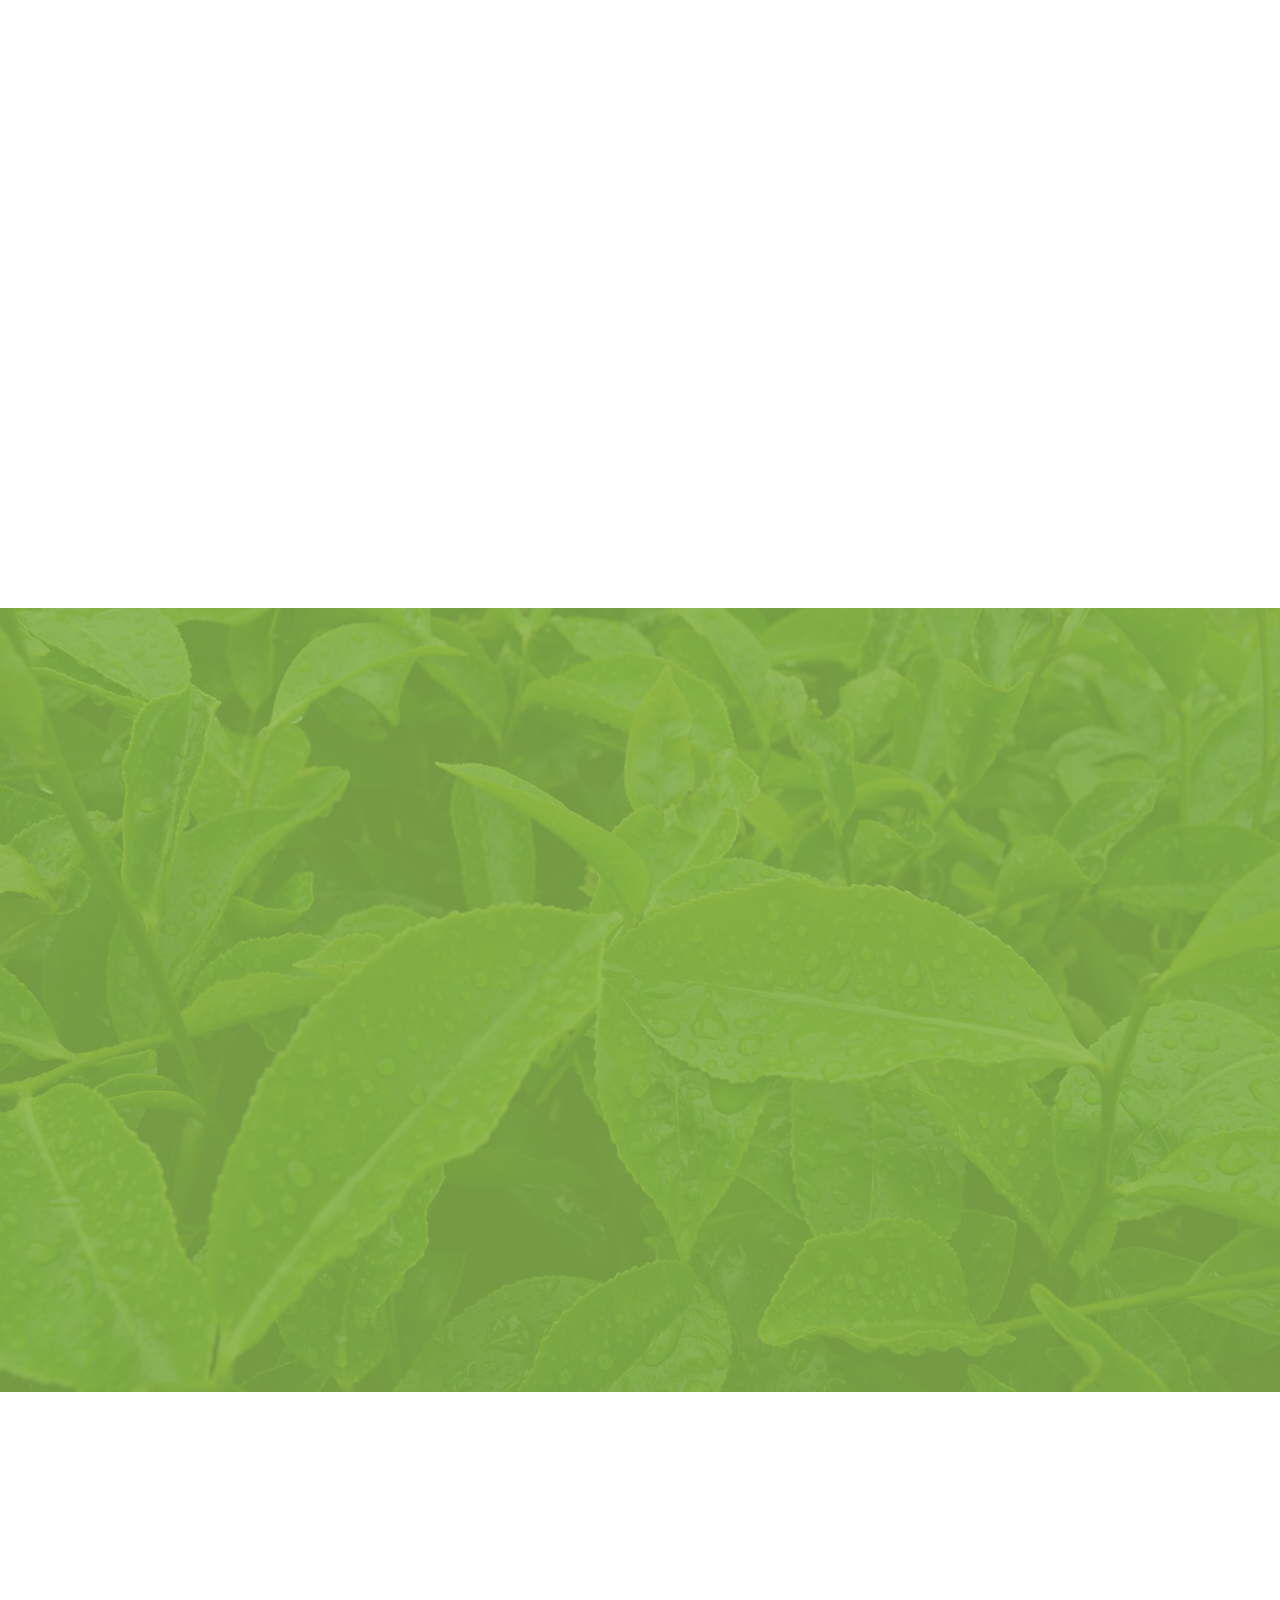
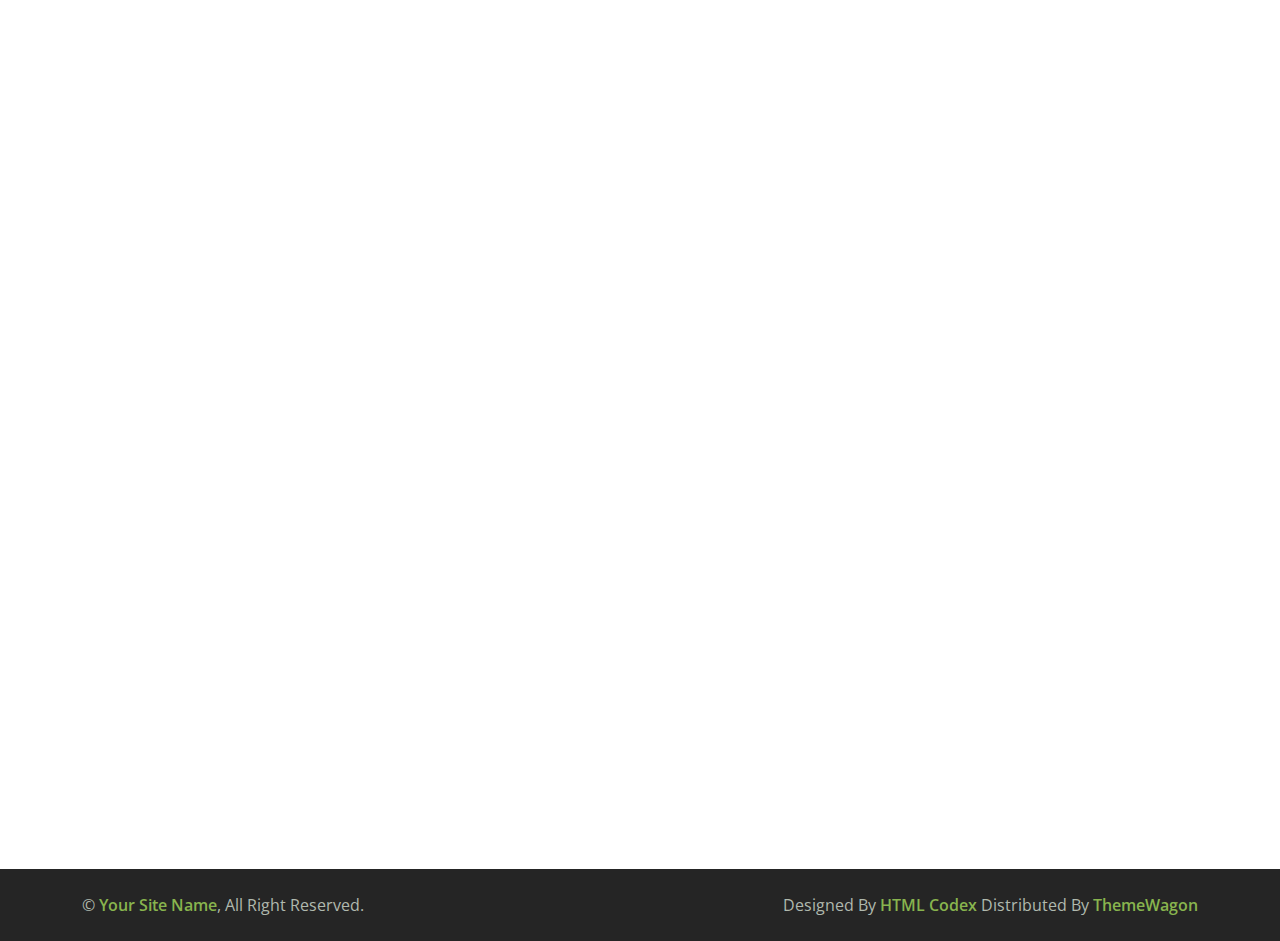
==== commit 26f45692: "tambahkonten" ====
--- a/index.html
+++ b/index.html
@@ -84,7 +84,7 @@
                     </div>
                 </div>
                 <div class="carousel-item">
-                    <img class="w-100" src="img/carousel-2.png" alt="Image">
+                    <img class="w-100" src="img/carousel-1.png" alt="Image">
                     <div class="carousel-caption">
                         <div class="container">
                             <div class="row justify-content-center">
@@ -131,23 +131,23 @@
                 </div>
                 <div class="col-lg-6 wow fadeIn" data-wow-delay="0.5s">
                     <div class="section-title">
-                        <p class="fs-5 fw-medium fst-italic text-primary">About Us</p>
-                        <h1 class="display-6">The success history of TEA House in 25 years</h1>
+                        <p class="fs-5 fw-medium fst-italic text-primary">Tentang Kami</p>
+                        <h1 class="display-6">Perjalanan Sukses Sistem Pemetaan Mangrove di Petengoran</h1>
                     </div>
                     <div class="row g-3 mb-4">
                         <div class="col-sm-4">
                             <img class="img-fluid bg-white w-100" src="img/about-5.jpg" alt="">
                         </div>
                         <div class="col-sm-8">
-                            <h5>Our tea is one of the most popular drinks in the world</h5>
-                            <p class="mb-0">Tempor erat elitr rebum at clita. Diam dolor diam ipsum sit. Aliqu diam amet diam et eos. Clita erat ipsum et lorem et sit</p>
+                            <h5>Berupaya Melestarikan Mangrove Petengoran.</h5>
+                            <p align="justify" class="mb-0">Dengan dukungan teknologi pemetaan canggih, kami telah membantu mengidentifikasi dan melindungi kawasan mangrove yang vital di daerah ini.</p>
                         </div>
                     </div>
                     <div class="border-top mb-4"></div>
                     <div class="row g-3">
                         <div class="col-sm-8">
-                            <h5>Daily use of a cup of tea is good for your health</h5>
-                            <p class="mb-0">Tempor erat elitr rebum at clita. Diam dolor diam ipsum sit. Aliqu diam amet diam et eos. Clita erat ipsum et lorem et sit</p>
+                            <h5>Mengikuti Perkembangan Saat Ini</h5>
+                            <p align="justify" class="mb-0">Dengan pemetaan yang akurat dan detail, kami mendukung upaya konservasi lokal, menjaga keanekaragaman hayati, dan memastikan bahwa mangrove di Petengoran terus memberikan manfaat ekologis dan ekonomis bagi masyarakat setempat.</p>
                         </div>
                         <div class="col-sm-4">
                             <img class="img-fluid bg-white w-100" src="img/about-6.jpg" alt="">
@@ -164,36 +164,36 @@
     <div class="container-fluid product py-5 my-5">
         <div class="container py-5">
             <div class="section-title text-center mx-auto wow fadeInUp" data-wow-delay="0.1s" style="max-width: 500px;">
-                <p class="fs-5 fw-medium fst-italic text-primary">Our Products</p>
-                <h1 class="display-6">Tea has a complex positive effect on the body</h1>
+                <p class="fs-5 fw-medium fst-italic text-primary">Manfaat</p>
+                <h1 class="display-6">Mangrove Petengoran</h1>
             </div>
             <div class="owl-carousel product-carousel wow fadeInUp" data-wow-delay="0.5s">
                 <a href="" class="d-block product-item rounded">
                     <img src="img/product-1.jpg" alt="">
                     <div class="bg-white shadow-sm text-center p-4 position-relative mt-n5 mx-4">
-                        <h4 class="text-primary">Green Tea</h4>
-                        <span class="text-body">Diam dolor diam ipsum sit diam amet diam et eos. Clita erat ipsum</span>
+                        <h4 class="text-primary">Melindungi Garis Pantai dari Erosi</h4>
+                        <span class="text-body">Mangrove di Petengoran memainkan peran penting dalam melindungi garis pantai dari erosi, dengan akar yang kuat yang menahan tanah dan mencegah abrasi.</span>
                     </div>
                 </a>
                 <a href="" class="d-block product-item rounded">
                     <img src="img/product-2.jpg" alt="">
                     <div class="bg-white shadow-sm text-center p-4 position-relative mt-n5 mx-4">
-                        <h4 class="text-primary">Black Tea</h4>
-                        <span class="text-body">Diam dolor diam ipsum sit diam amet diam et eos. Clita erat ipsum</span>
+                        <h4 class="text-primary">Habitat bagi Berbagai Spesies</h4>
+                        <span class="text-body"> Ekosistem mangrove di Petengoran menyediakan habitat bagi berbagai jenis burung, ikan, dan hewan lainnya, menjadikannya kawasan yang kaya akan keanekaragaman hayati.</span>
                     </div>
                 </a>
                 <a href="" class="d-block product-item rounded">
                     <img src="img/product-3.jpg" alt="">
                     <div class="bg-white shadow-sm text-center p-4 position-relative mt-n5 mx-4">
-                        <h4 class="text-primary">Spiced Tea</h4>
-                        <span class="text-body">Diam dolor diam ipsum sit diam amet diam et eos. Clita erat ipsum</span>
+                        <h4 class="text-primary">Menyerap Karbon dan Mengurangi Perubahan Iklim</h4>
+                        <span class="text-body"> Mangrove mampu menyerap karbon lebih banyak dibandingkan hutan tropis lainnya, membantu mengurangi efek perubahan iklim global.</span>
                     </div>
                 </a>
                 <a href="" class="d-block product-item rounded">
-                    <img src="img/product-4.jpg" alt="">
+                    <img src="img/about-3.jpg" alt="">
                     <div class="bg-white shadow-sm text-center p-4 position-relative mt-n5 mx-4">
-                        <h4 class="text-primary">Organic Tea</h4>
-                        <span class="text-body">Diam dolor diam ipsum sit diam amet diam et eos. Clita erat ipsum</span>
+                        <h4 class="text-primary">Memperbaiki Kualitas Air</h4>
+                        <span class="text-body"> Akar mangrove membantu menyaring polutan dan memperbaiki kualitas air di sekitar kawasan Petengoran, yang bermanfaat bagi ekosistem laut dan kehidupan manusia.</span>
                     </div>
                 </a>
             </div>
@@ -211,12 +211,12 @@
                 </div>
                 <div class="col-lg-6 wow fadeIn" data-wow-delay="0.5s">
                     <div class="section-title">
-                        <p class="fs-5 fw-medium fst-italic text-primary">Featured Acticle</p>
-                        <h1 class="display-6">The history of tea leaf in the world</h1>
-                    </div>
-                    <p class="mb-4">Tempor erat elitr rebum at clita. Diam dolor diam ipsum sit. Aliqu diam amet diam et eos. Clita erat ipsum et lorem et sit, sed stet lorem sit clita duo justo magna dolore erat amet</p>
-                    <p class="mb-4">Diam dolor diam ipsum sit. Aliqu diam amet diam et eos. Clita erat ipsum et lorem et sit, sed stet lorem sit clita duo justo magna. Tempor erat elitr rebum at clita.</p>
-                    <a href="" class="btn btn-primary rounded-pill py-3 px-5">Read More</a>
+                        <p class="fs-5 fw-medium fst-italic text-primary">Artikel</p>
+                        <h1 class="display-6">Kisah Sukses: Restorasi Mangrove di Petengoran</h1>
+                    </div>
+                    <p align="justify" class="mb-4">Salah satu kisah sukses dari upaya konservasi di Petengoran adalah program restorasi mangrove yang melibatkan komunitas lokal. Melalui partisipasi aktif warga, area mangrove yang sebelumnya terdegradasi telah berhasil dipulihkan.</p>
+                    <p align="justify" class="mb-4"> Program ini tidak hanya meningkatkan kualitas lingkungan, tetapi juga memberikan manfaat ekonomi bagi masyarakat melalui ekowisata dan peningkatan hasil perikanan.</p>
+                    <a href="" class="btn btn-primary rounded-pill py-3 px-5">Baca Selengkapnya</a>
                 </div>
             </div>
         </div>
@@ -230,15 +230,15 @@
             <div class="row g-0">
                 <div class="col-lg-6 py-5 wow fadeIn" data-wow-delay="0.1s">
                     <div class="py-5">
-                        <h1 class="display-6 mb-4">Tea is a drink of <span class="text-white">health</span> and <span class="text-white">beauty</span></h1>
-                        <h5 class="fw-normal lh-base fst-italic text-white mb-5">Tempor erat elitr rebum at clita. Diam dolor diam ipsum sit. Aliqu diam amet diam et eos. Clita erat ipsum et lorem et sit</h5>
+                        <h1 class="display-6 mb-4">Mangrove Petengoran</h1>
+                        <h5 class="fw-normal lh-base fst-italic text-white mb-5"> Mangrove di Petengoran bukan hanya penting untuk konservasi lingkungan, tetapi juga menawarkan pengalaman wisata alam yang memukau.</h5>
                         <div class="row g-4 mb-5">
                             <div class="col-sm-6">
                                 <div class="d-flex align-items-center">
                                     <div class="flex-shrink-0 btn-lg-square bg-white text-primary rounded-circle me-3">
                                         <i class="fa fa-check"></i>
                                     </div>
-                                    <span class="text-dark">Great tea assortment</span>
+                                    <span class="text-dark">Keindahan Alam yang Menawan</span>
                                 </div>
                             </div>
                             <div class="col-sm-6">
@@ -246,7 +246,7 @@
                                     <div class="flex-shrink-0 btn-lg-square bg-white text-primary rounded-circle me-3">
                                         <i class="fa fa-check"></i>
                                     </div>
-                                    <span class="text-dark">Spices & additives</span>
+                                    <span class="text-dark">Habitat Satwa Liar yang Menarik</span>
                                 </div>
                             </div>
                             <div class="col-sm-6">
@@ -254,7 +254,7 @@
                                     <div class="flex-shrink-0 btn-lg-square bg-white text-primary rounded-circle me-3">
                                         <i class="fa fa-check"></i>
                                     </div>
-                                    <span class="text-dark">Unique accessories</span>
+                                    <span class="text-dark">Aktivitas Wisata Air</span>
                                 </div>
                             </div>
                             <div class="col-sm-6">
@@ -262,18 +262,18 @@
                                     <div class="flex-shrink-0 btn-lg-square bg-white text-primary rounded-circle me-3">
                                         <i class="fa fa-check"></i>
                                     </div>
-                                    <span class="text-dark">Good for health & beauty</span>
+                                    <span class="text-dark">Edukasi dan Kesadaran Lingkungan</span>
                                 </div>
                             </div>
                         </div>
-                        <a class="btn btn-light rounded-pill py-3 px-5" href="">Explore More</a>
+                        <a class="btn btn-light rounded-pill py-3 px-5" href="">Jelajahi Lebih Lanjut</a>
                     </div>
                 </div>
                 <div class="col-lg-6 wow fadeIn" data-wow-delay="0.5s">
                     <div class="h-100 d-flex align-items-center justify-content-center" style="min-height: 300px;">
                         <button type="button" class="btn-play" data-bs-toggle="modal"
-                            data-src="https://www.youtube.com/embed/DWRcNpR6Kdc" data-bs-target="#videoModal">
-                            <span></span>
+                        data-src="https://www.youtube.com/embed/aN_lYunTHss?si=3ubw7O8nsrGXVWLs" data-bs-target="#videoModal">
+                        <span></span>
                         </button>
                     </div>
                 </div>
--- a/css/style.css
+++ b/css/style.css
@@ -290,7 +290,7 @@
 
 /*** About ***/
 .video {
-    background: linear-gradient(rgba(136, 180, 78, .85), rgba(136, 180, 78, .85)), url(../img/video-bg.jpg) center center no-repeat;
+    background: linear-gradient(rgba(136, 180, 78, .85), rgba(136, 180, 78, .85)), url(../img/about-1.jpg) center center no-repeat;
     background-size: cover;
 }
 
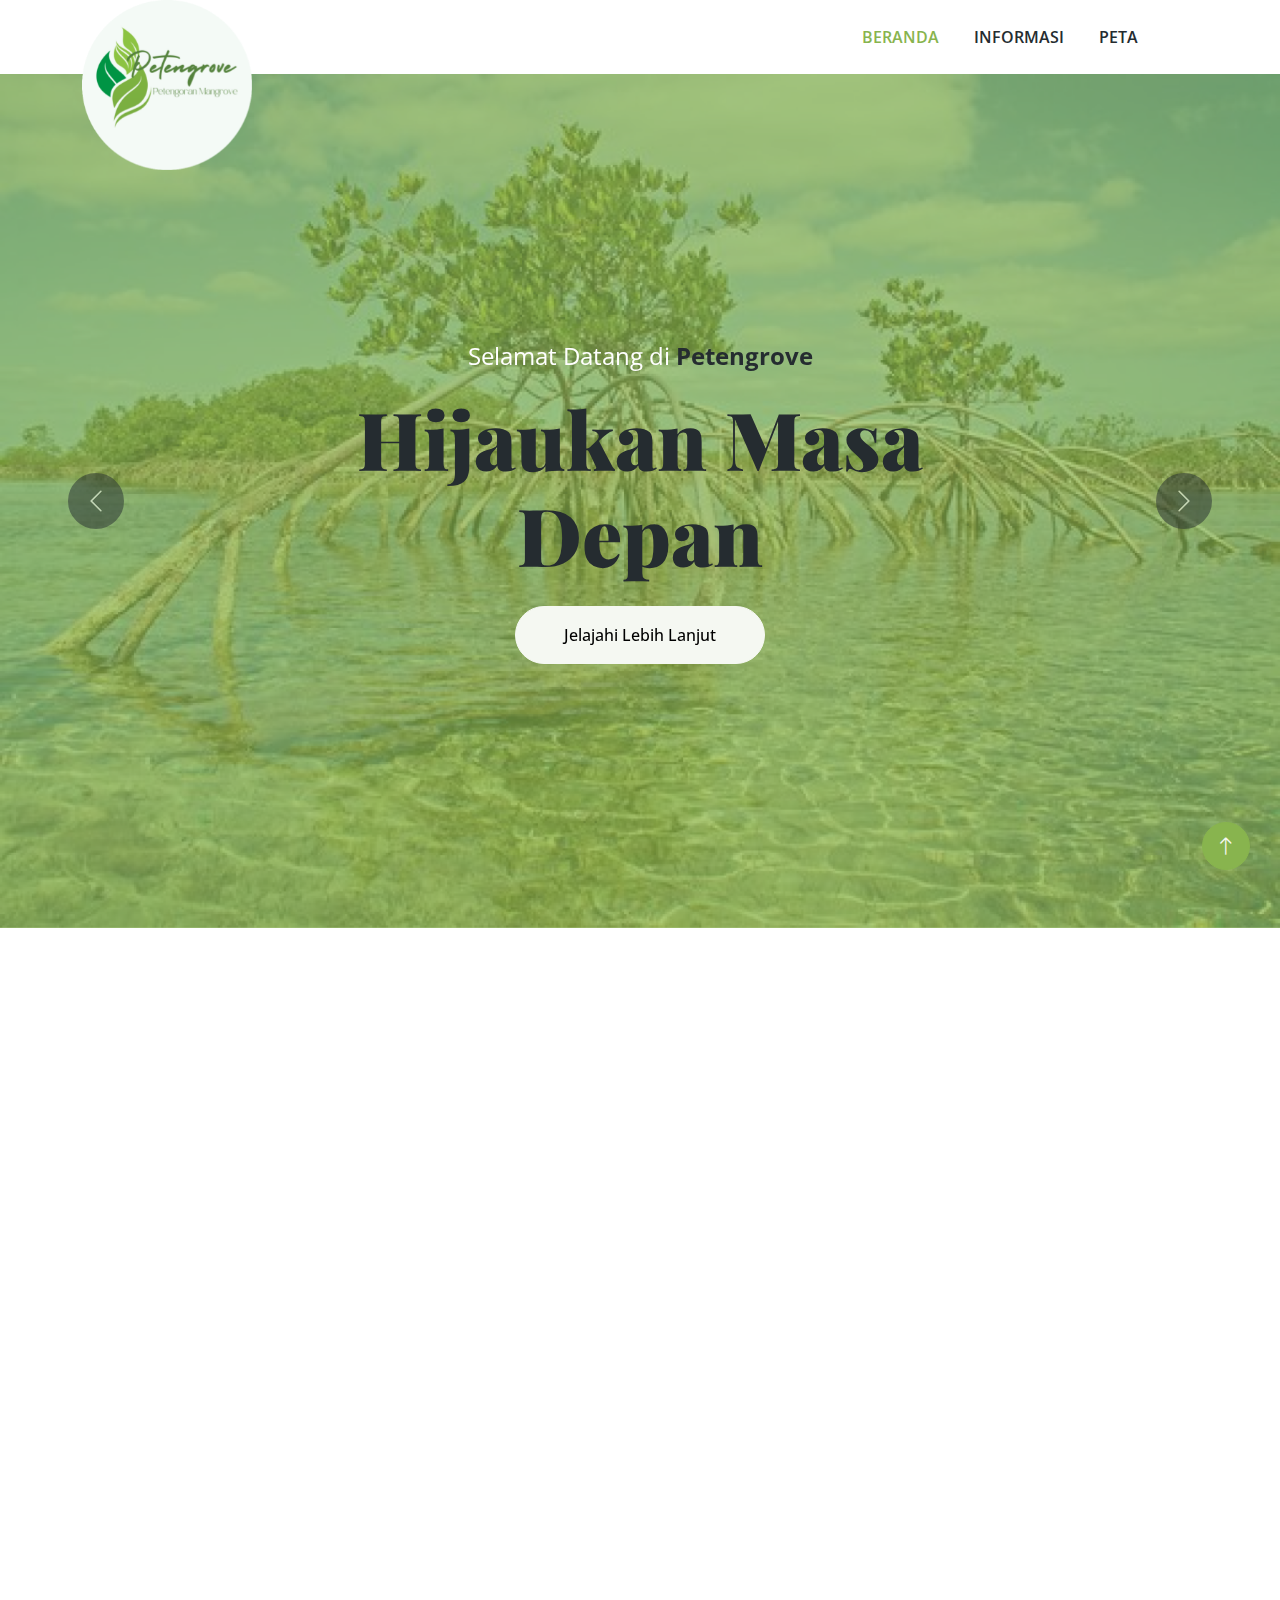
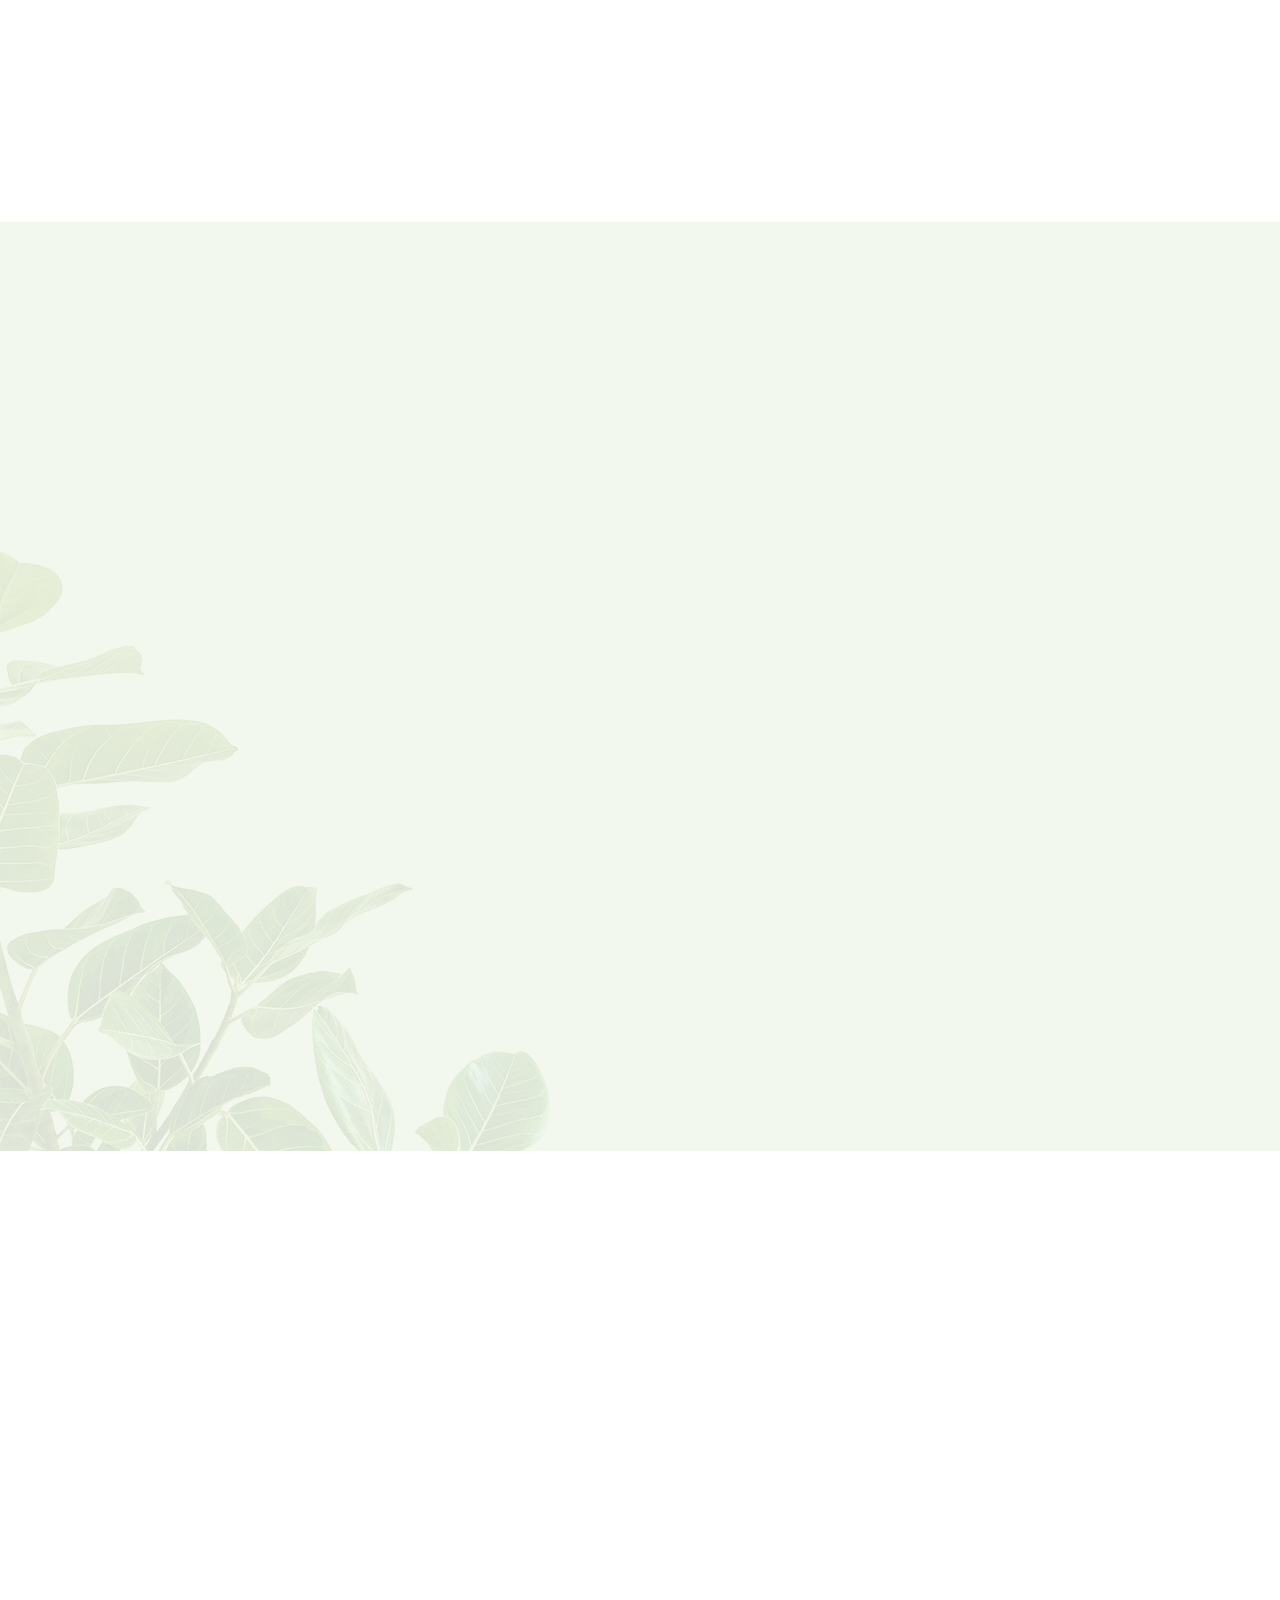
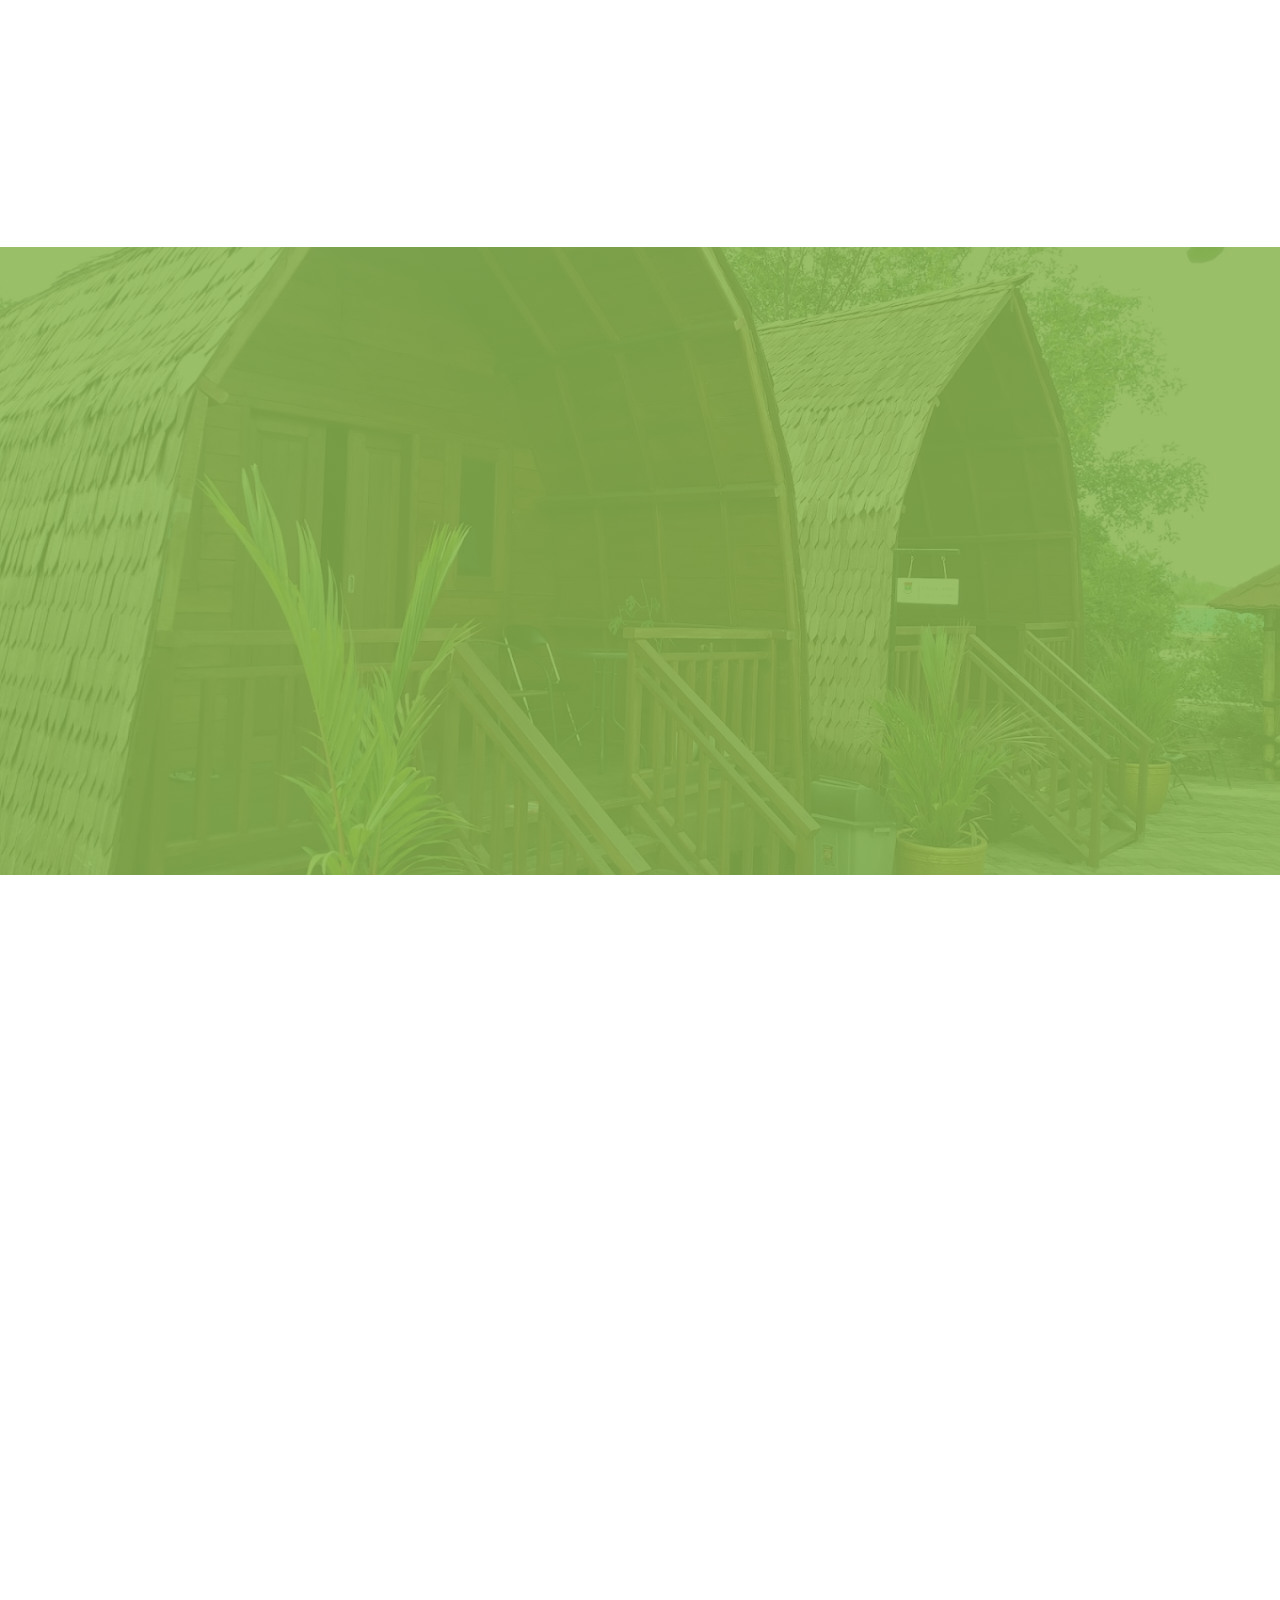
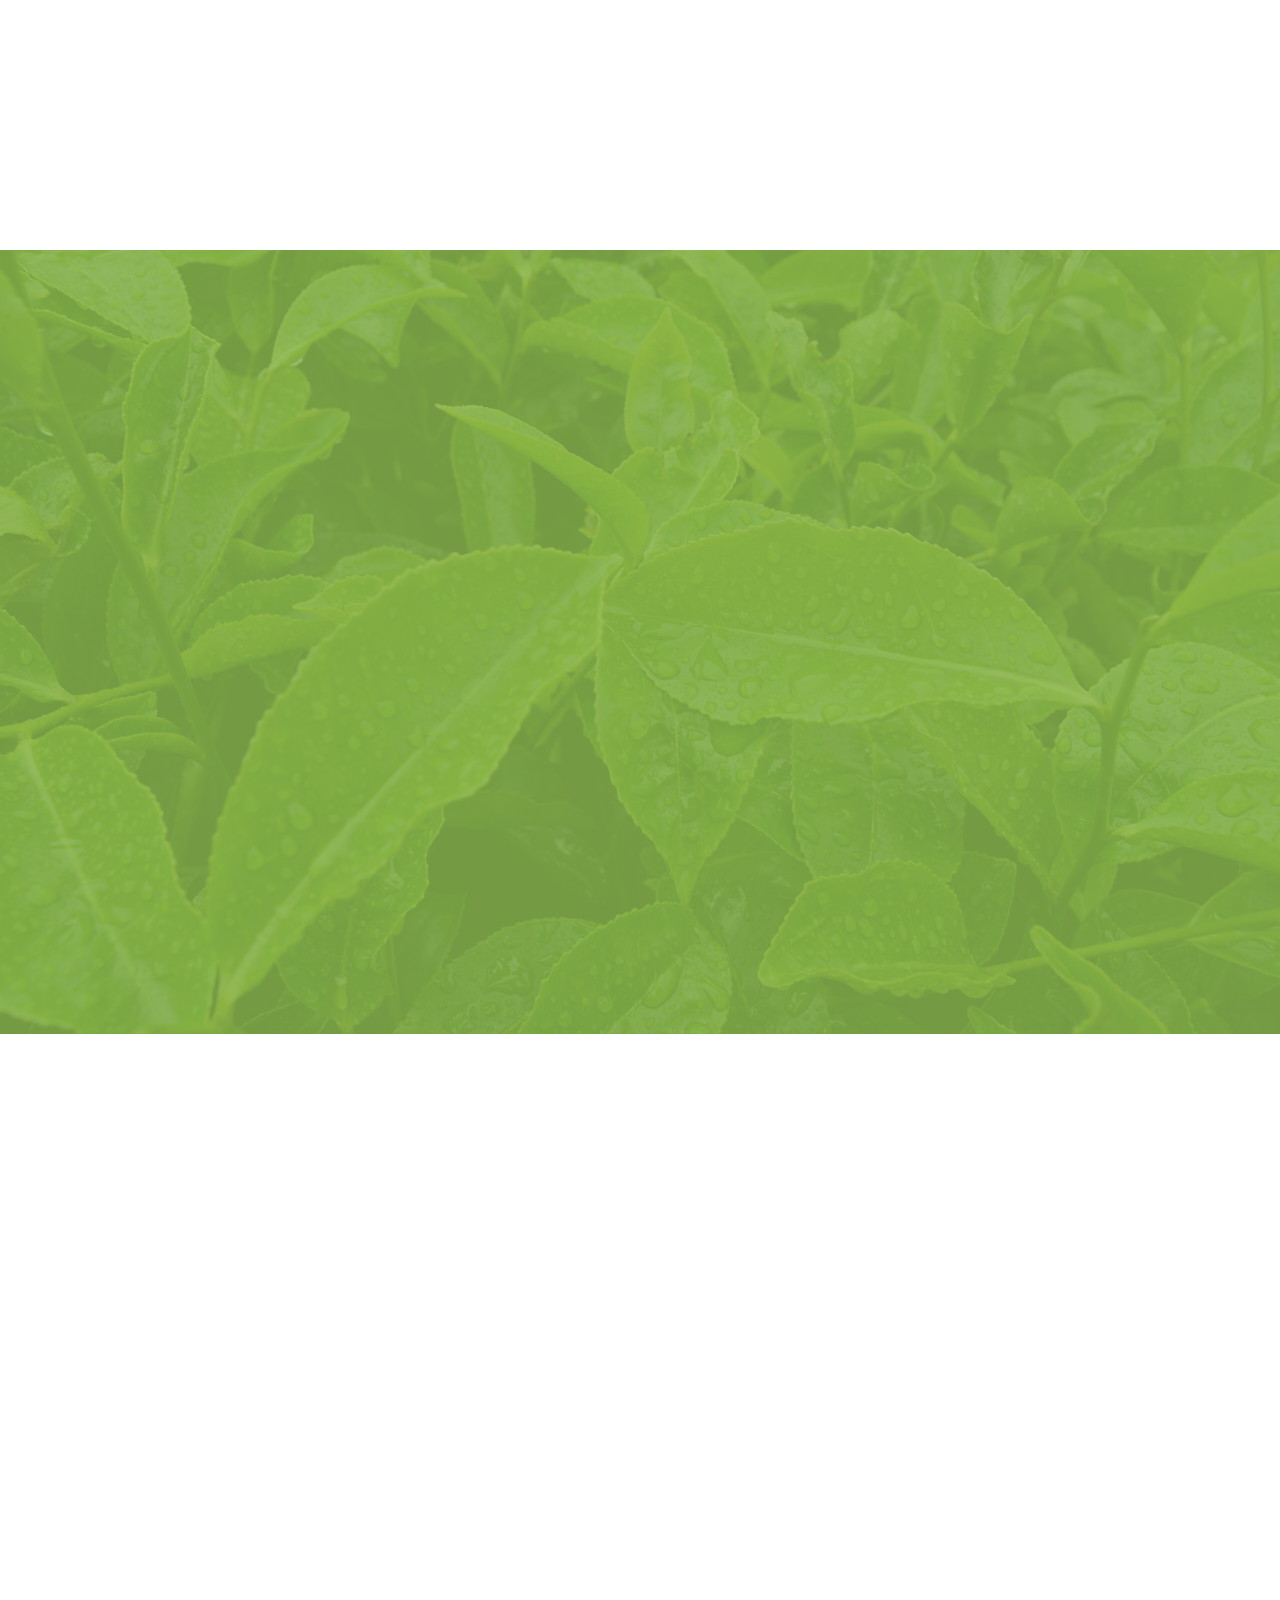
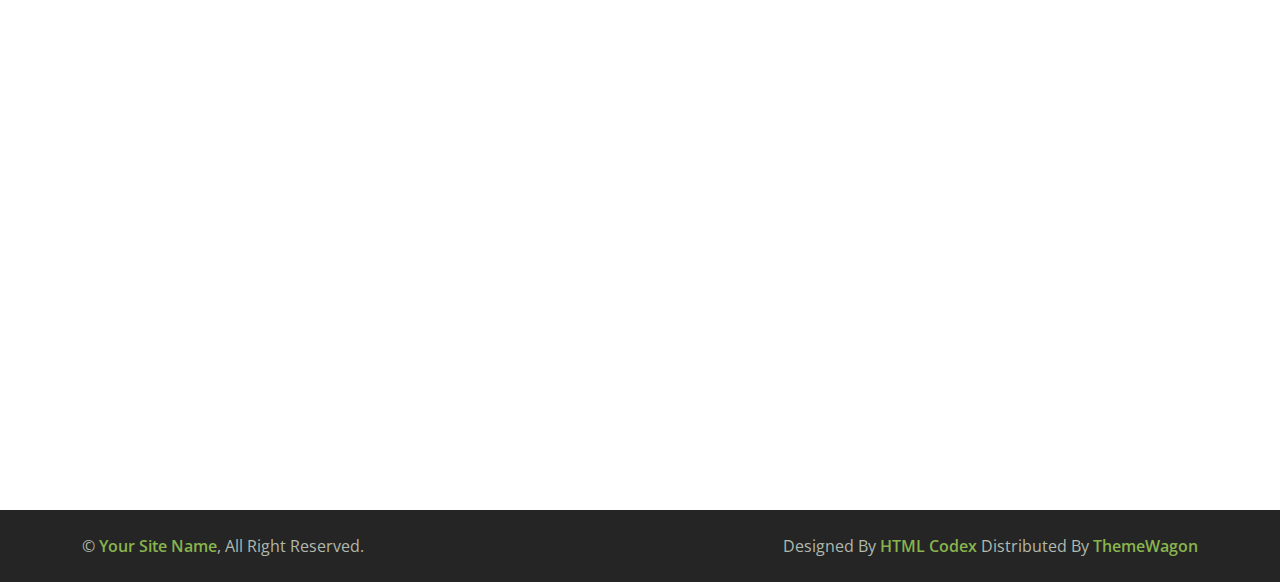
==== commit a7d2a6f3: "updatelagi" ====
--- a/index.html
+++ b/index.html
@@ -121,11 +121,11 @@
                     <div class="row g-3">
                         <div class="col-6 text-end">
                             <img class="img-fluid bg-white w-100 mb-3 wow fadeIn" data-wow-delay="0.1s" src="img/about-1.jpg" alt="">
-                            <img class="img-fluid bg-white w-50 wow fadeIn" data-wow-delay="0.2s" src="img/about-3.jpg" alt="">
+                            <img class="img-fluid bg-white w-50 wow fadeIn" data-wow-delay="0.2s" src="img/about3.jpg" alt="">
                         </div>
                         <div class="col-6">
-                            <img class="img-fluid bg-white w-50 mb-3 wow fadeIn" data-wow-delay="0.3s" src="img/about-4.jpg" alt="">
-                            <img class="img-fluid bg-white w-100 wow fadeIn" data-wow-delay="0.4s" src="img/about-2.jpg" alt="">
+                            <img class="img-fluid bg-white w-50 mb-3 wow fadeIn" data-wow-delay="0.3s" src="img/about4.jpg" alt="">
+                            <img class="img-fluid bg-white w-100 wow fadeIn" data-wow-delay="0.4s" src="img/about2.jpg" alt="">
                         </div>
                     </div>
                 </div>
@@ -136,7 +136,7 @@
                     </div>
                     <div class="row g-3 mb-4">
                         <div class="col-sm-4">
-                            <img class="img-fluid bg-white w-100" src="img/about-5.jpg" alt="">
+                            <img class="img-fluid bg-white w-100" src="img/about5.jpg" alt="">
                         </div>
                         <div class="col-sm-8">
                             <h5>Berupaya Melestarikan Mangrove Petengoran.</h5>
@@ -190,7 +190,7 @@
                     </div>
                 </a>
                 <a href="" class="d-block product-item rounded">
-                    <img src="img/about-3.jpg" alt="">
+                    <img src="img/about3.jpg" alt="">
                     <div class="bg-white shadow-sm text-center p-4 position-relative mt-n5 mx-4">
                         <h4 class="text-primary">Memperbaiki Kualitas Air</h4>
                         <span class="text-body"> Akar mangrove membantu menyaring polutan dan memperbaiki kualitas air di sekitar kawasan Petengoran, yang bermanfaat bagi ekosistem laut dan kehidupan manusia.</span>
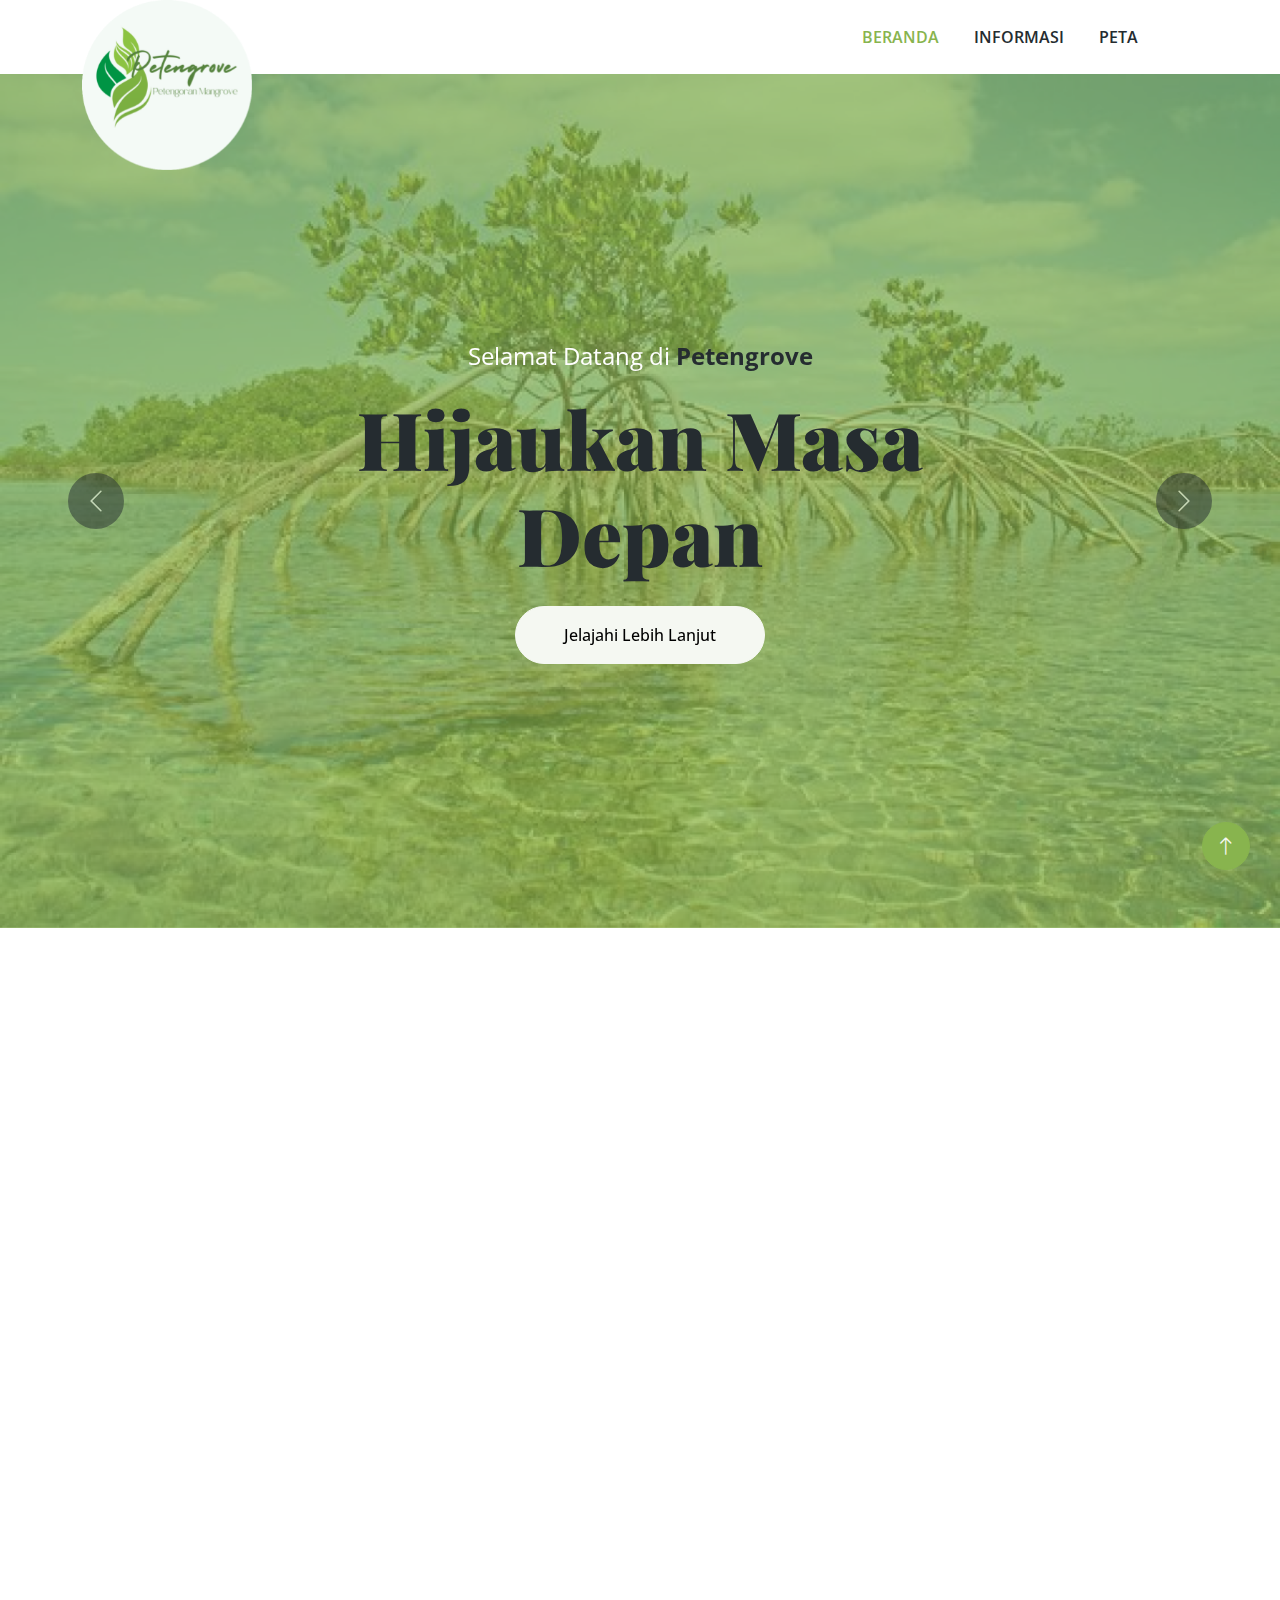
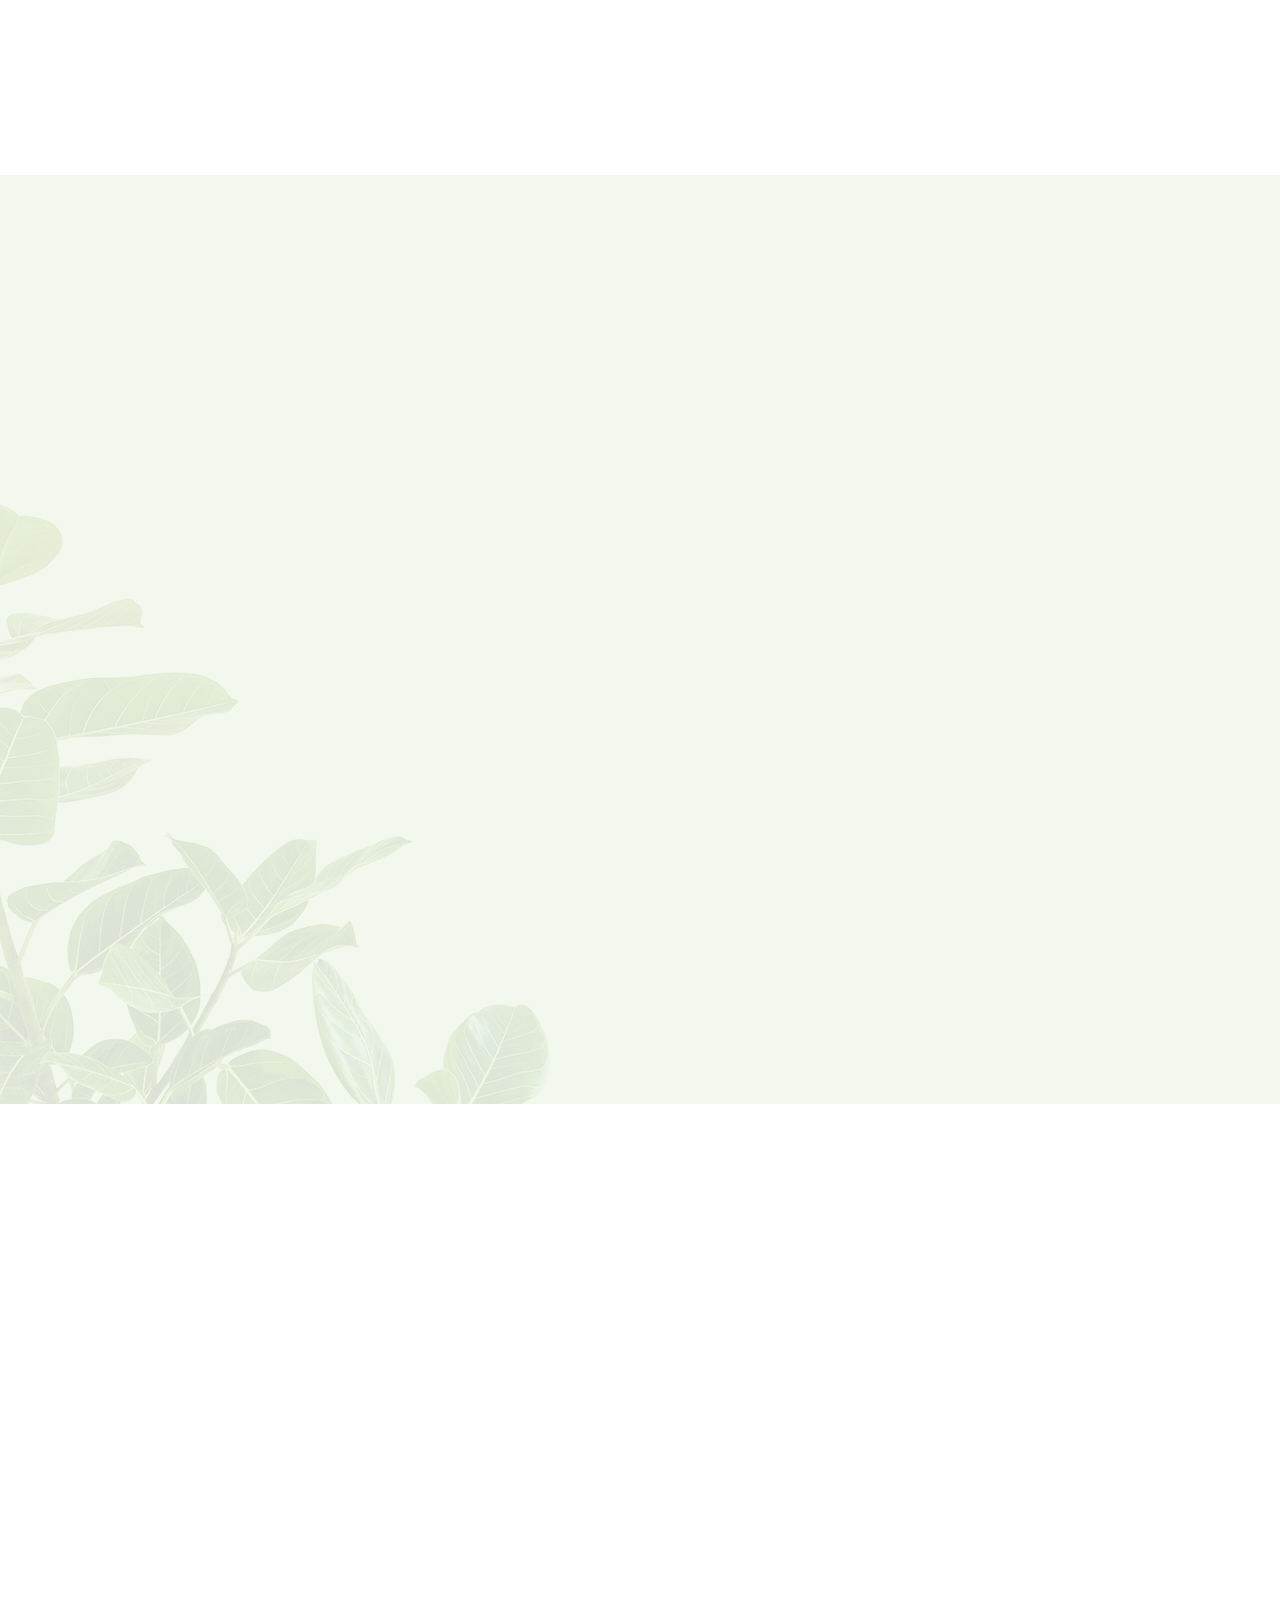
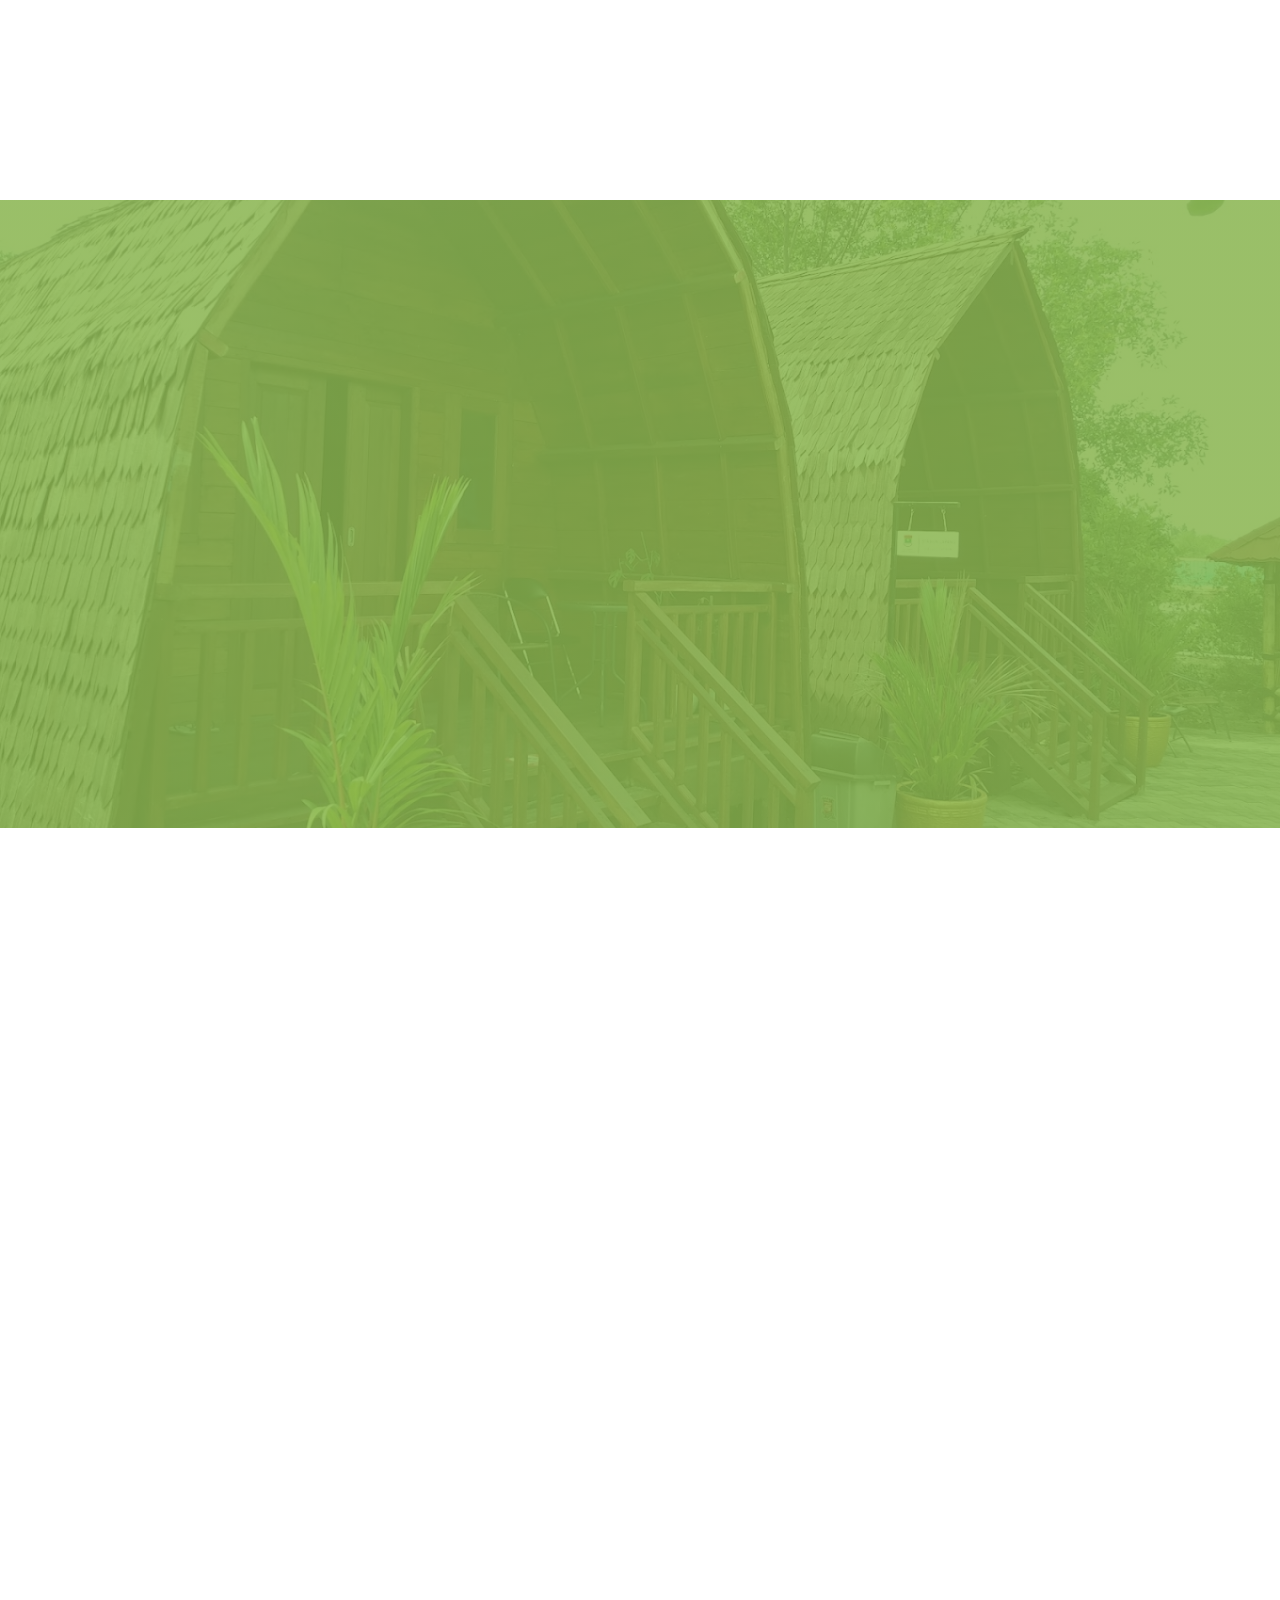
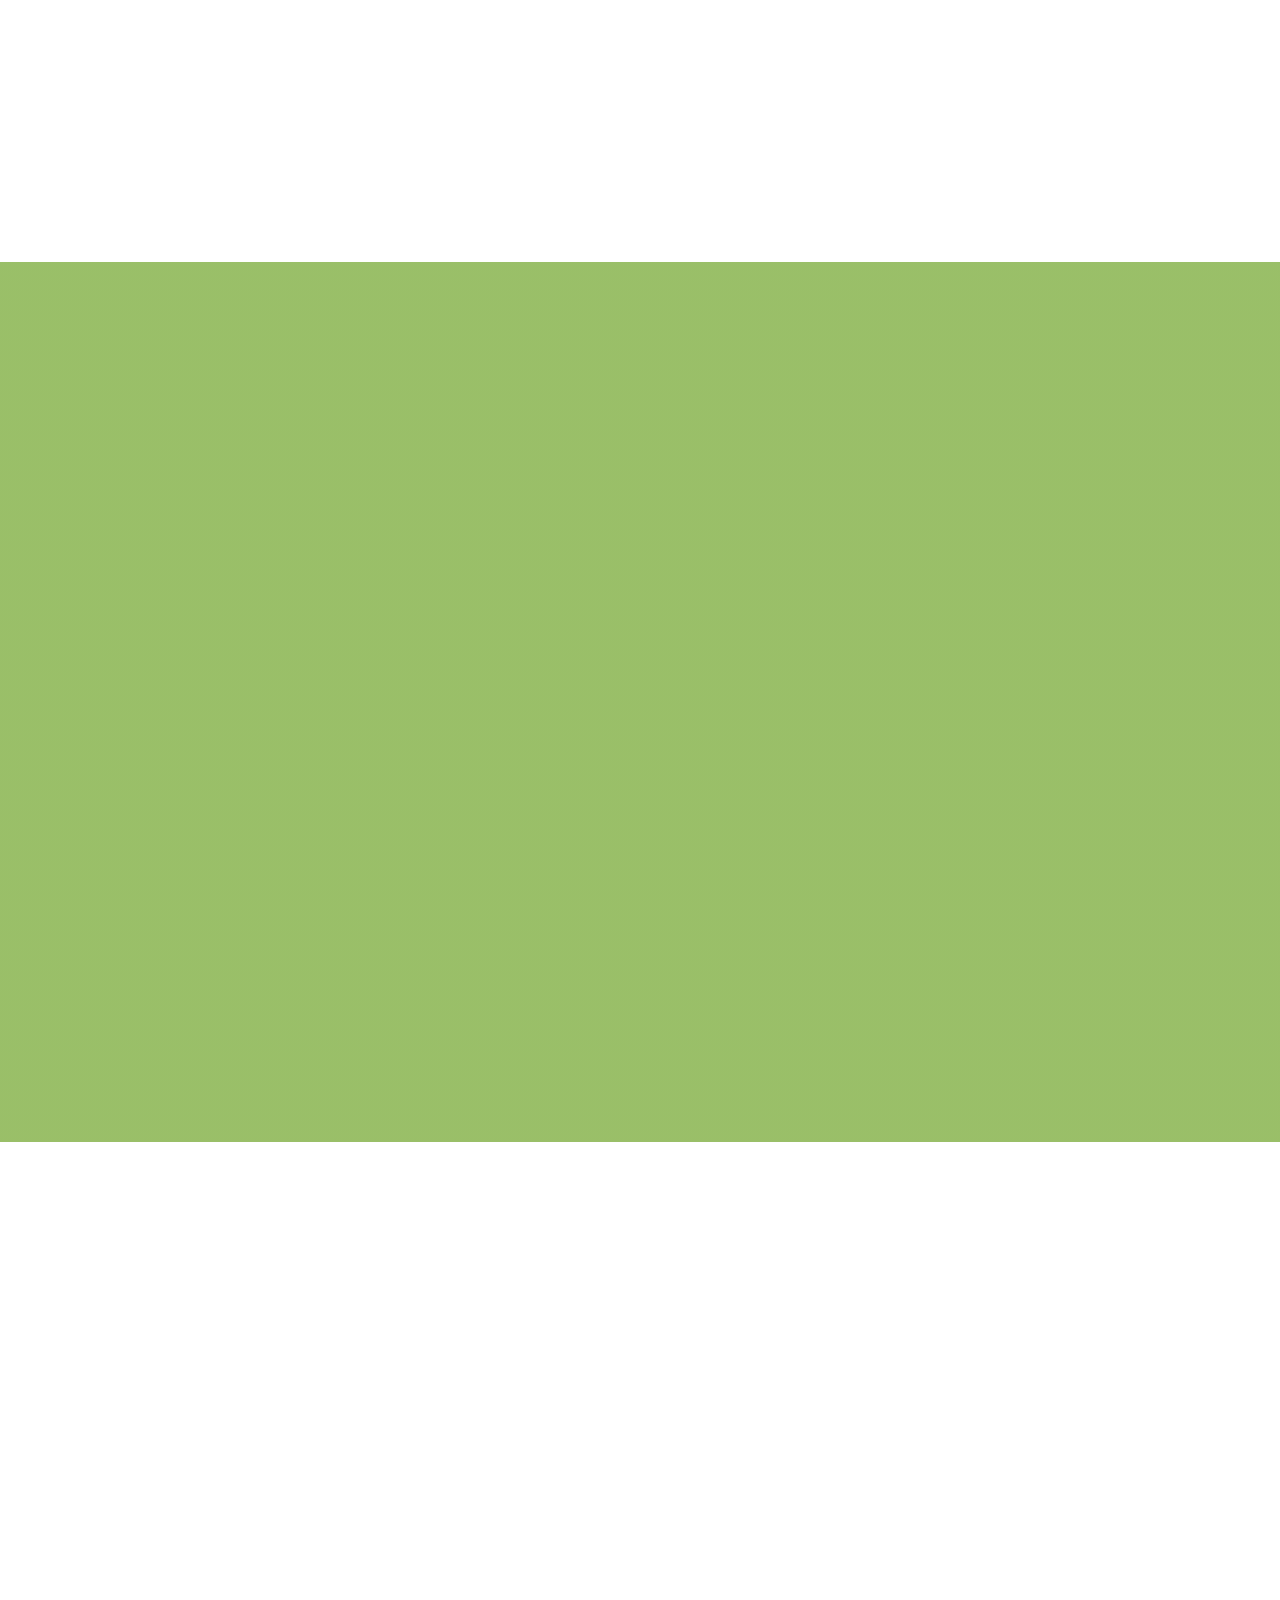
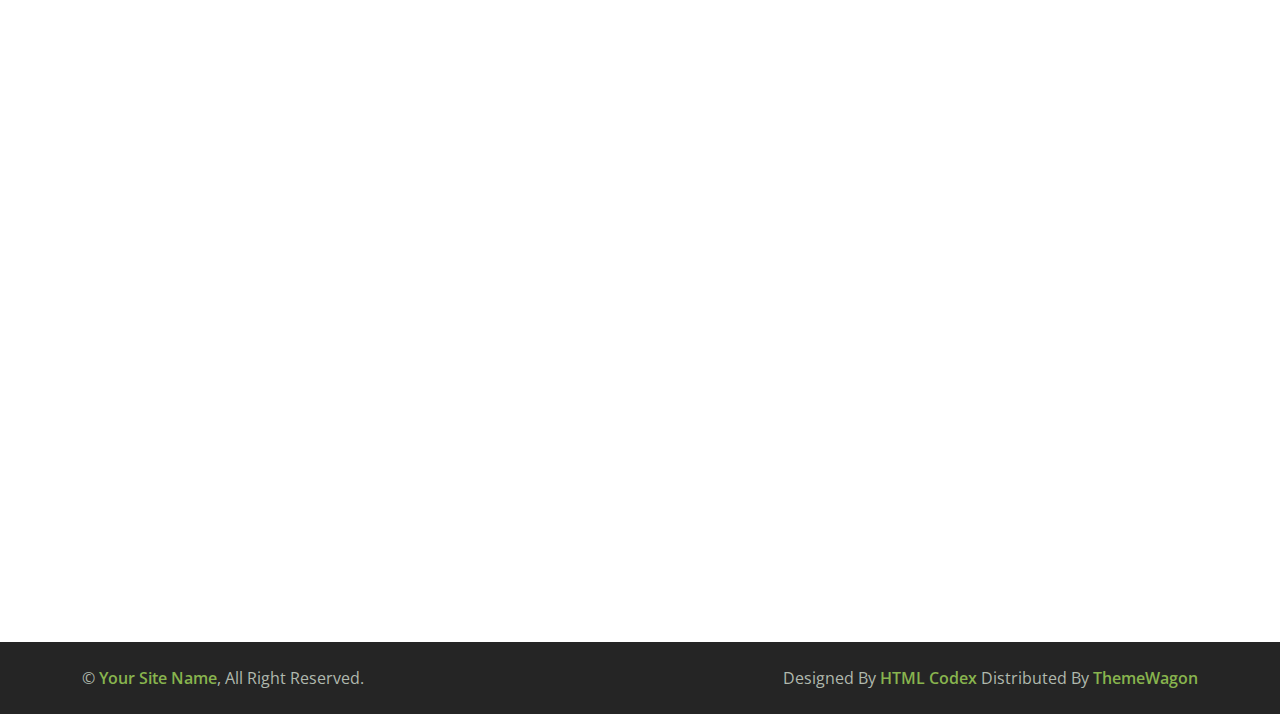
==== commit 1dc04bda: "tinggalfooter" ====
--- a/index.html
+++ b/index.html
@@ -150,7 +150,7 @@
                             <p align="justify" class="mb-0">Dengan pemetaan yang akurat dan detail, kami mendukung upaya konservasi lokal, menjaga keanekaragaman hayati, dan memastikan bahwa mangrove di Petengoran terus memberikan manfaat ekologis dan ekonomis bagi masyarakat setempat.</p>
                         </div>
                         <div class="col-sm-4">
-                            <img class="img-fluid bg-white w-100" src="img/about-6.jpg" alt="">
+                            <img class="img-fluid bg-white w-100" src="img/about6.jpg" alt="">
                         </div>
                     </div>
                 </div>
@@ -308,75 +308,48 @@
     <div class="container-xxl py-5">
         <div class="container">
             <div class="section-title text-center mx-auto wow fadeInUp" data-wow-delay="0.1s" style="max-width: 500px;">
-                <p class="fs-5 fw-medium fst-italic text-primary">Online Store</p>
-                <h1 class="display-6">Want to stay healthy? Choose tea taste</h1>
+                <p class="fs-5 fw-medium fst-italic text-primary">Upaya Konservasi</p>
+                <h1 class="display-6">Mari Berkontribusi</h1>
             </div>
             <div class="row g-4">
                 <div class="col-lg-4 col-md-6 wow fadeInUp" data-wow-delay="0.1s">
                     <div class="store-item position-relative text-center">
-                        <img class="img-fluid" src="img/store-product-1.jpg" alt="">
+                        <img class="img-fluid" src="img/upaya2.jpg" alt="">
                         <div class="p-4">
-                            <div class="text-center mb-3">
-                                <small class="fa fa-star text-primary"></small>
-                                <small class="fa fa-star text-primary"></small>
-                                <small class="fa fa-star text-primary"></small>
-                                <small class="fa fa-star text-primary"></small>
-                                <small class="fa fa-star text-primary"></small>
-                            </div>
-                            <h4 class="mb-3">Nature close tea</h4>
-                            <p>Aliqu diam amet diam et eos. Clita erat ipsum lorem erat ipsum lorem sit sed</p>
-                            <h4 class="text-primary">$19.00</h4>
+                            <h4 class="mb-3">Partisipasi dalam Program Penanaman Mangrove</h4>
+                            <p align="justify">Berpartisipasi dalam program penanaman mangrove adalah salah satu cara paling langsung dan efektif untuk mendukung konservasi mangrove. Program ini sering diadakan oleh organisasi lingkungan, pemerintah lokal, dan komunitas.</p>
                         </div>
                         <div class="store-overlay">
-                            <a href="" class="btn btn-primary rounded-pill py-2 px-4 m-2">More Detail <i class="fa fa-arrow-right ms-2"></i></a>
-                            <a href="" class="btn btn-dark rounded-pill py-2 px-4 m-2">Add to Cart <i class="fa fa-cart-plus ms-2"></i></a>
+                            <a href="" class="btn btn-primary rounded-pill py-2 px-4 m-2">Lebih Detail<i class="fa fa-arrow-right ms-2"></i></a>
                         </div>
                     </div>
                 </div>
                 <div class="col-lg-4 col-md-6 wow fadeInUp" data-wow-delay="0.3s">
                     <div class="store-item position-relative text-center">
-                        <img class="img-fluid" src="img/store-product-2.jpg" alt="">
+                        <img class="img-fluid" src="img/upaya1.jpg" alt="">
                         <div class="p-4">
-                            <div class="text-center mb-3">
-                                <small class="fa fa-star text-primary"></small>
-                                <small class="fa fa-star text-primary"></small>
-                                <small class="fa fa-star text-primary"></small>
-                                <small class="fa fa-star text-primary"></small>
-                                <small class="fa fa-star text-primary"></small>
-                            </div>
-                            <h4 class="mb-3">Green tea tulsi</h4>
-                            <p>Aliqu diam amet diam et eos. Clita erat ipsum lorem erat ipsum lorem sit sed</p>
-                            <h4 class="text-primary">$19.00</h4>
+                            <h4 class="mb-3">Edukasi dan Kesadaran Lingkungan</h4>
+                            <p align="justify">Meningkatkan kesadaran dan edukasi tentang pentingnya ekosistem mangrove bagi lingkungan dan masyarakat adalah langkah penting dalam konservasi mangrove.</p>
                         </div>
                         <div class="store-overlay">
-                            <a href="" class="btn btn-primary rounded-pill py-2 px-4 m-2">More Detail <i class="fa fa-arrow-right ms-2"></i></a>
-                            <a href="" class="btn btn-dark rounded-pill py-2 px-4 m-2">Add to Cart <i class="fa fa-cart-plus ms-2"></i></a>
+                            <a href="" class="btn btn-primary rounded-pill py-2 px-4 m-2">Lebih Detail <i class="fa fa-arrow-right ms-2"></i></a>
                         </div>
                     </div>
                 </div>
                 <div class="col-lg-4 col-md-6 wow fadeInUp" data-wow-delay="0.5s">
                     <div class="store-item position-relative text-center">
-                        <img class="img-fluid" src="img/store-product-3.jpg" alt="">
+                        <img class="img-fluid" src="img/upaya3.jpg" alt="">
                         <div class="p-4">
-                            <div class="text-center mb-3">
-                                <small class="fa fa-star text-primary"></small>
-                                <small class="fa fa-star text-primary"></small>
-                                <small class="fa fa-star text-primary"></small>
-                                <small class="fa fa-star text-primary"></small>
-                                <small class="fa fa-star text-primary"></small>
-                            </div>
-                            <h4 class="mb-3">Instant tea premix</h4>
-                            <p>Aliqu diam amet diam et eos. Clita erat ipsum lorem erat ipsum lorem sit sed</p>
-                            <h4 class="text-primary">$19.00</h4>
+                            <h4 class="mb-3">Dukungan terhadap Kebijakan dan Program Konservasi</h4>
+                            <p align="justify">Mendukung kebijakan dan program pemerintah atau organisasi non-pemerintah yang berfokus pada konservasi mangrove adalah cara lain untuk berkontribusi dalam upaya pelestarian mangrove.</p>
                         </div>
                         <div class="store-overlay">
-                            <a href="" class="btn btn-primary rounded-pill py-2 px-4 m-2">More Detail <i class="fa fa-arrow-right ms-2"></i></a>
-                            <a href="" class="btn btn-dark rounded-pill py-2 px-4 m-2">Add to Cart <i class="fa fa-cart-plus ms-2"></i></a>
+                            <a href="" class="btn btn-primary rounded-pill py-2 px-4 m-2">Lebih Detail <i class="fa fa-arrow-right ms-2"></i></a>
                         </div>
                     </div>
                 </div>
                 <div class="col-12 text-center wow fadeInUp" data-wow-delay="0.1s">
-                    <a href="" class="btn btn-primary rounded-pill py-3 px-5">View More Products</a>
+                    <a href="" class="btn btn-primary rounded-pill py-3 px-5">Lihat Lebih Banyak</a>
                 </div>
             </div>
         </div>
@@ -388,37 +361,37 @@
     <div class="container-fluid testimonial py-5 my-5">
         <div class="container py-5">
             <div class="section-title text-center mx-auto wow fadeInUp" data-wow-delay="0.1s" style="max-width: 500px;">
-                <p class="fs-5 fw-medium fst-italic text-white">Testimonial</p>
-                <h1 class="display-6">What our clients say about our tea</h1>
+                <p class="fs-5 fw-medium fst-italic text-white">Ulasan</p>
+                <h1 class="display-6">Apa yang klien katakan tentang petengrove</h1>
             </div>
             <div class="owl-carousel testimonial-carousel wow fadeInUp" data-wow-delay="0.5s">
                 <div class="testimonial-item p-4 p-lg-5">
-                    <p class="mb-4">Diam dolor diam ipsum sit. Aliqu diam amet diam et eos. Clita erat ipsum et lorem et sit, sed stet lorem sit clita duo justo</p>
+                    <p align="justify" class="mb-4">Kunjungan saya ke Mangrove Petengoran sangat berkesan. Pemandangan alamnya luar biasa dan jalur pejalan kaki yang disediakan sangat memudahkan kami untuk menikmati keindahan alam sekitar. Melalui website ini, saya bisa mendapatkan informasi lengkap tentang mangrove dan melihat peta yang memudahkan navigasi. Sangat direkomendasikan untuk wisata alam dan edukasi.</p>
                     <div class="d-flex align-items-center justify-content-center">
                         <img class="img-fluid flex-shrink-0" src="img/testimonial-1.jpg" alt="">
                         <div class="text-start ms-3">
-                            <h5>Client Name</h5>
-                            <span class="text-primary">Profession</span>
+                            <h5>Sisca</h5>
+                            <span class="text-primary">Klien</span>
                         </div>
                     </div>
                 </div>
                 <div class="testimonial-item p-4 p-lg-5">
-                    <p class="mb-4">Diam dolor diam ipsum sit. Aliqu diam amet diam et eos. Clita erat ipsum et lorem et sit, sed stet lorem sit clita duo justo</p>
+                    <p align="justify" class="mb-4">Saya sangat menikmati pengalaman belajar tentang mangrove melalui website ini sebelum berkunjung langsung ke Petengoran. Informasi yang disediakan sangat detail dan peta QGIS yang ada sangat informatif. Ini adalah sumber daya yang luar biasa bagi siapa saja yang tertarik dengan konservasi mangrove</p>
                     <div class="d-flex align-items-center justify-content-center">
                         <img class="img-fluid flex-shrink-0" src="img/testimonial-2.jpg" alt="">
                         <div class="text-start ms-3">
-                            <h5>Client Name</h5>
-                            <span class="text-primary">Profession</span>
+                            <h5>Aldo P</h5>
+                            <span class="text-primary">Klien</span>
                         </div>
                     </div>
                 </div>
                 <div class="testimonial-item p-4 p-lg-5">
-                    <p class="mb-4">Diam dolor diam ipsum sit. Aliqu diam amet diam et eos. Clita erat ipsum et lorem et sit, sed stet lorem sit clita duo justo</p>
+                    <p align="justify" class="mb-4">Website sistem pemetaan mangrove Petengoran sangat membantu saya dalam merencanakan kunjungan. Informasi yang disajikan sangat lengkap dan peta interaktifnya sangat memudahkan navigasi di lapangan. Melihat upaya konservasi yang dilakukan juga sangat menginspirasi. Terima kasih atas informasi yang sangat berguna ini!</p>
                     <div class="d-flex align-items-center justify-content-center">
                         <img class="img-fluid flex-shrink-0" src="img/testimonial-3.jpg" alt="">
                         <div class="text-start ms-3">
-                            <h5>Client Name</h5>
-                            <span class="text-primary">Profession</span>
+                            <h5>Rebecca</h5>
+                            <span class="text-primary">Klien</span>
                         </div>
                     </div>
                 </div>
@@ -432,19 +405,19 @@
     <div class="container-xxl contact py-5">
         <div class="container">
             <div class="section-title text-center mx-auto wow fadeInUp" data-wow-delay="0.1s" style="max-width: 500px;">
-                <p class="fs-5 fw-medium fst-italic text-primary">Contact Us</p>
-                <h1 class="display-6">Contact us right now</h1>
+                <p class="fs-5 fw-medium fst-italic text-primary">Kontak</p>
+                <h1 class="display-6">Hubungi Kami</h1>
             </div>
             <div class="row justify-content-center wow fadeInUp" data-wow-delay="0.1s">
                 <div class="col-lg-8">
-                    <p class="text-center mb-5">Diam dolor diam ipsum sit. Aliqu diam amet diam et eos. Clita erat ipsum et lorem et sit, sed stet lorem sit clita duo justo Diam dolor diam ipsum sit. Aliqu diam amet diam et eos. Clita erat ipsum et lorem et sit, sed stet lorem sit clita duo justo</p>
+                    <p class="text-center mb-5">Kami di Mangrove Petengoran siap membantu Anda dengan segala informasi dan pertanyaan mengenai konservasi dan wisata mangrove. Jangan ragu untuk menghubungi kami melalui email, telepon, atau kunjungi langsung kantor kami. Kami akan dengan senang hati merespon setiap pertanyaan dan memberikan informasi yang Anda butuhkan.</p>
                     <div class="row g-5">
                         <div class="col-md-4 text-center wow fadeInUp" data-wow-delay="0.3s">
                             <div class="btn-square mx-auto mb-3">
                                 <i class="fa fa-envelope fa-2x text-white"></i>
                             </div>
-                            <p class="mb-2">info@example.com</p>
-                            <p class="mb-0">support@example.com</p>
+                            <p class="mb-2">info@mangrovepetengoran.id</p>
+                            <p class="mb-0">support@petengrove.com</p>
                         </div>
                         <div class="col-md-4 text-center wow fadeInUp" data-wow-delay="0.4s">
                             <div class="btn-square mx-auto mb-3">
@@ -457,8 +430,8 @@
                             <div class="btn-square mx-auto mb-3">
                                 <i class="fa fa-map-marker-alt fa-2x text-white"></i>
                             </div>
-                            <p class="mb-2">123 Street</p>
-                            <p class="mb-0">New York, USA</p>
+                            <p class="mb-2">Jl. Petengoran No. 123</p>
+                            <p class="mb-0">Lampung, Indonesia</p>
                         </div>
                     </div>
                 </div>
--- a/css/style.css
+++ b/css/style.css
@@ -420,7 +420,7 @@
 
 /*** Testimonial ***/
 .testimonial {
-    background: linear-gradient(rgba(136, 180, 78, .85), rgba(136, 180, 78, .85)), url(../img/testimonial-bg.jpg) center center no-repeat;
+    background: linear-gradient(rgba(136, 180, 78, .85), rgba(136, 180, 78, .85)), url(../img/about2.jpg) center center no-repeat;
     background-size: cover;
 }
 
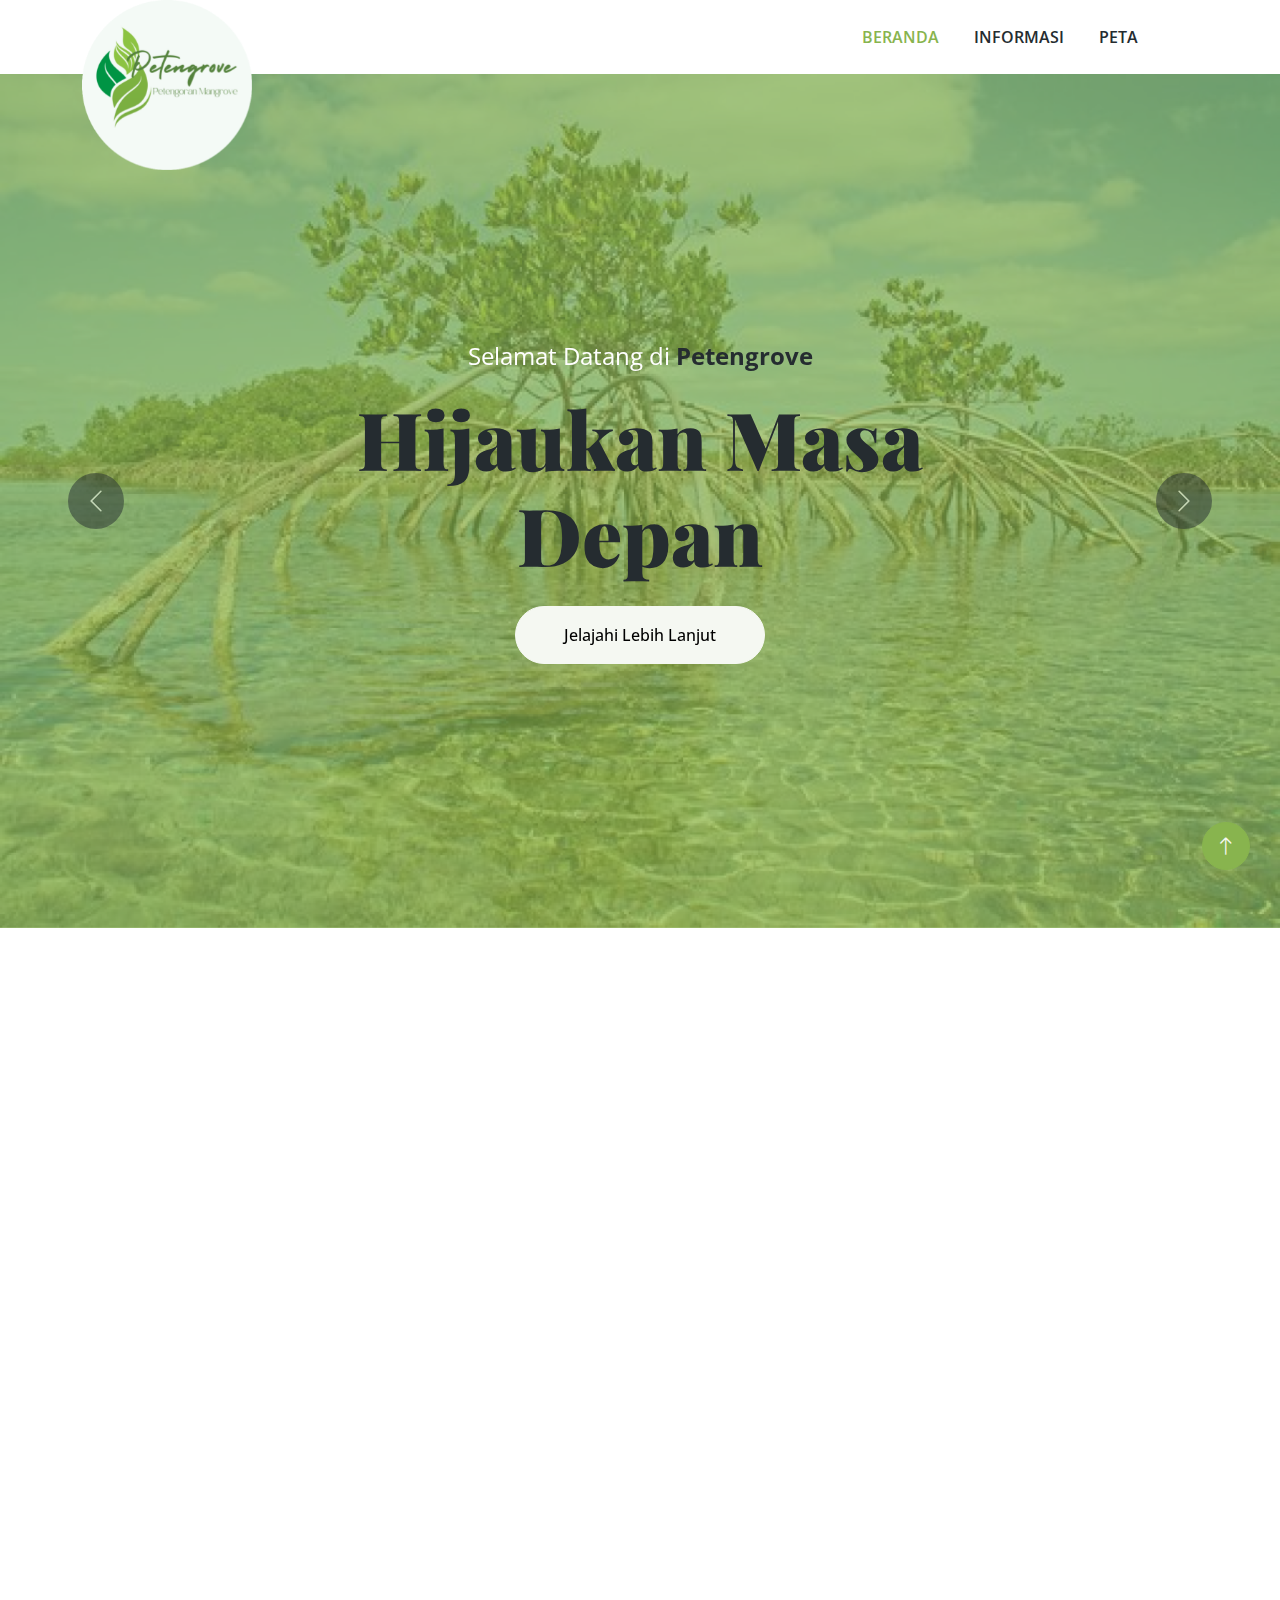
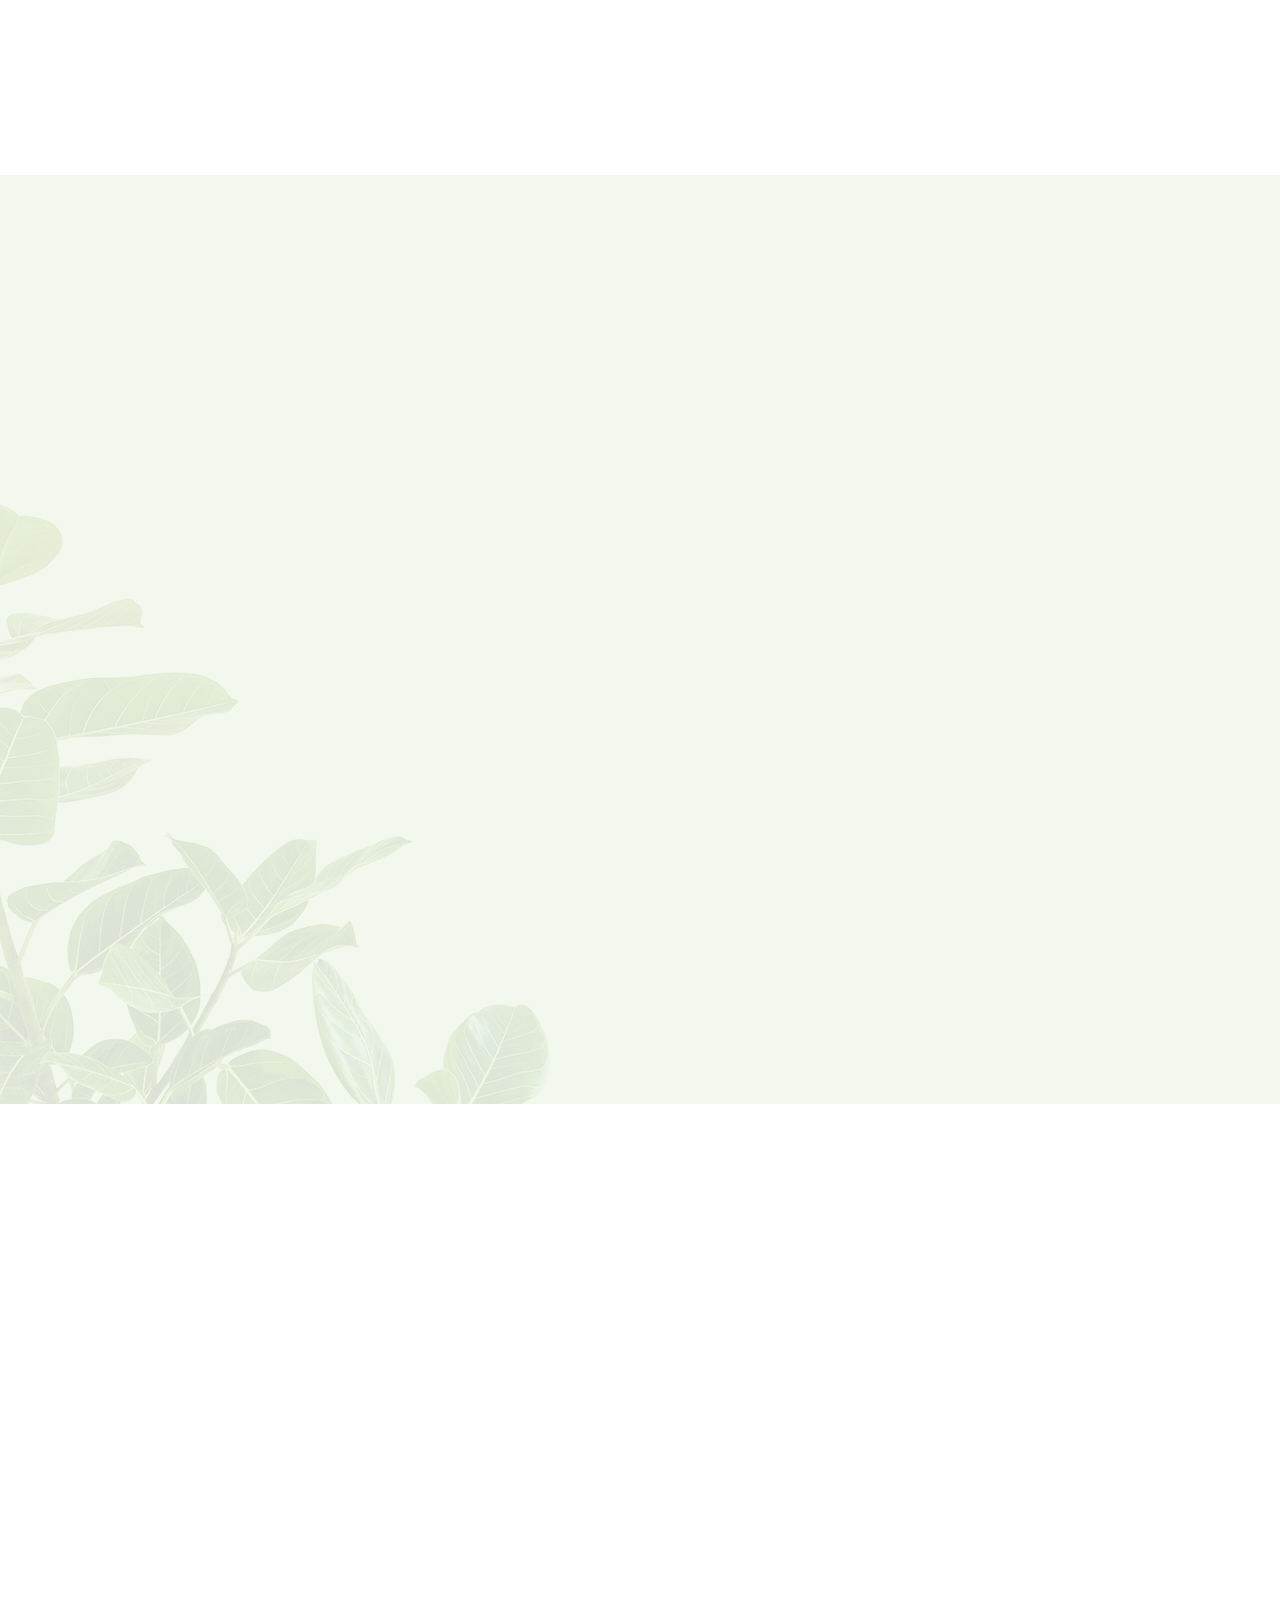
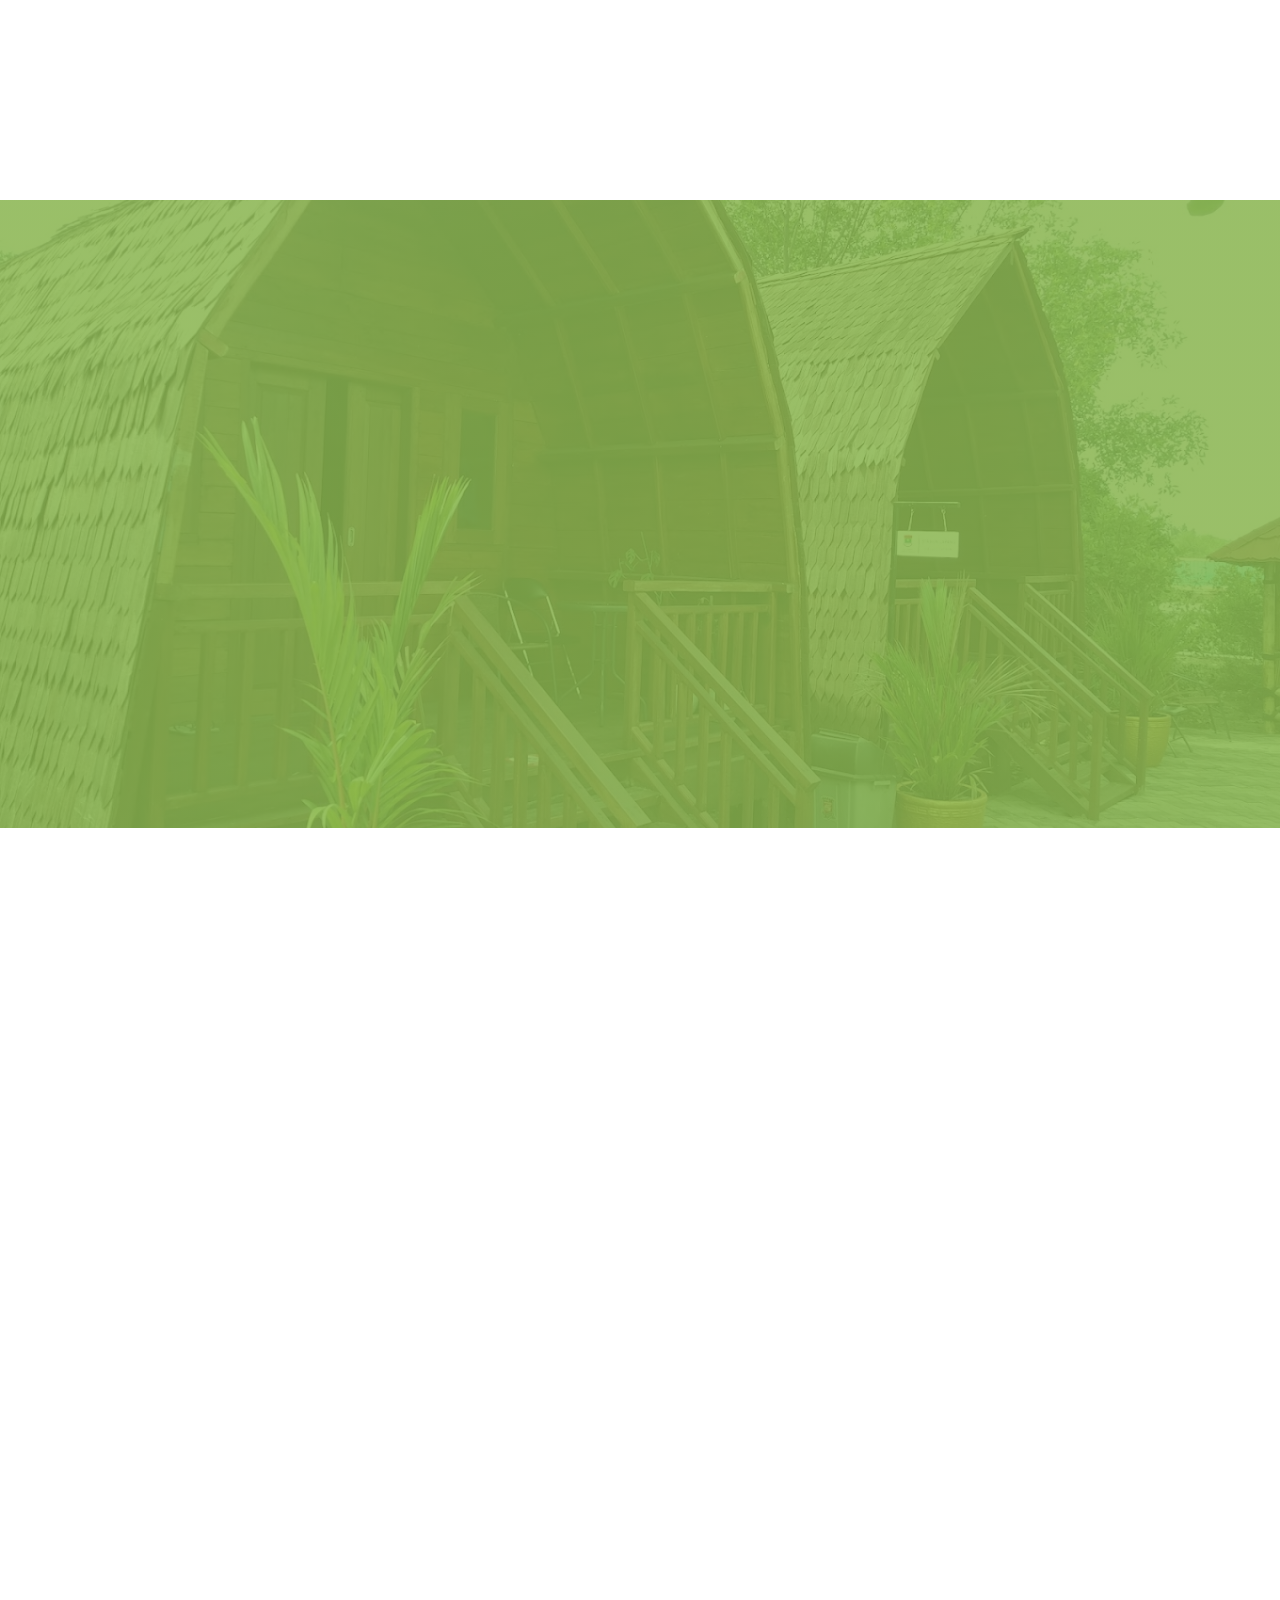
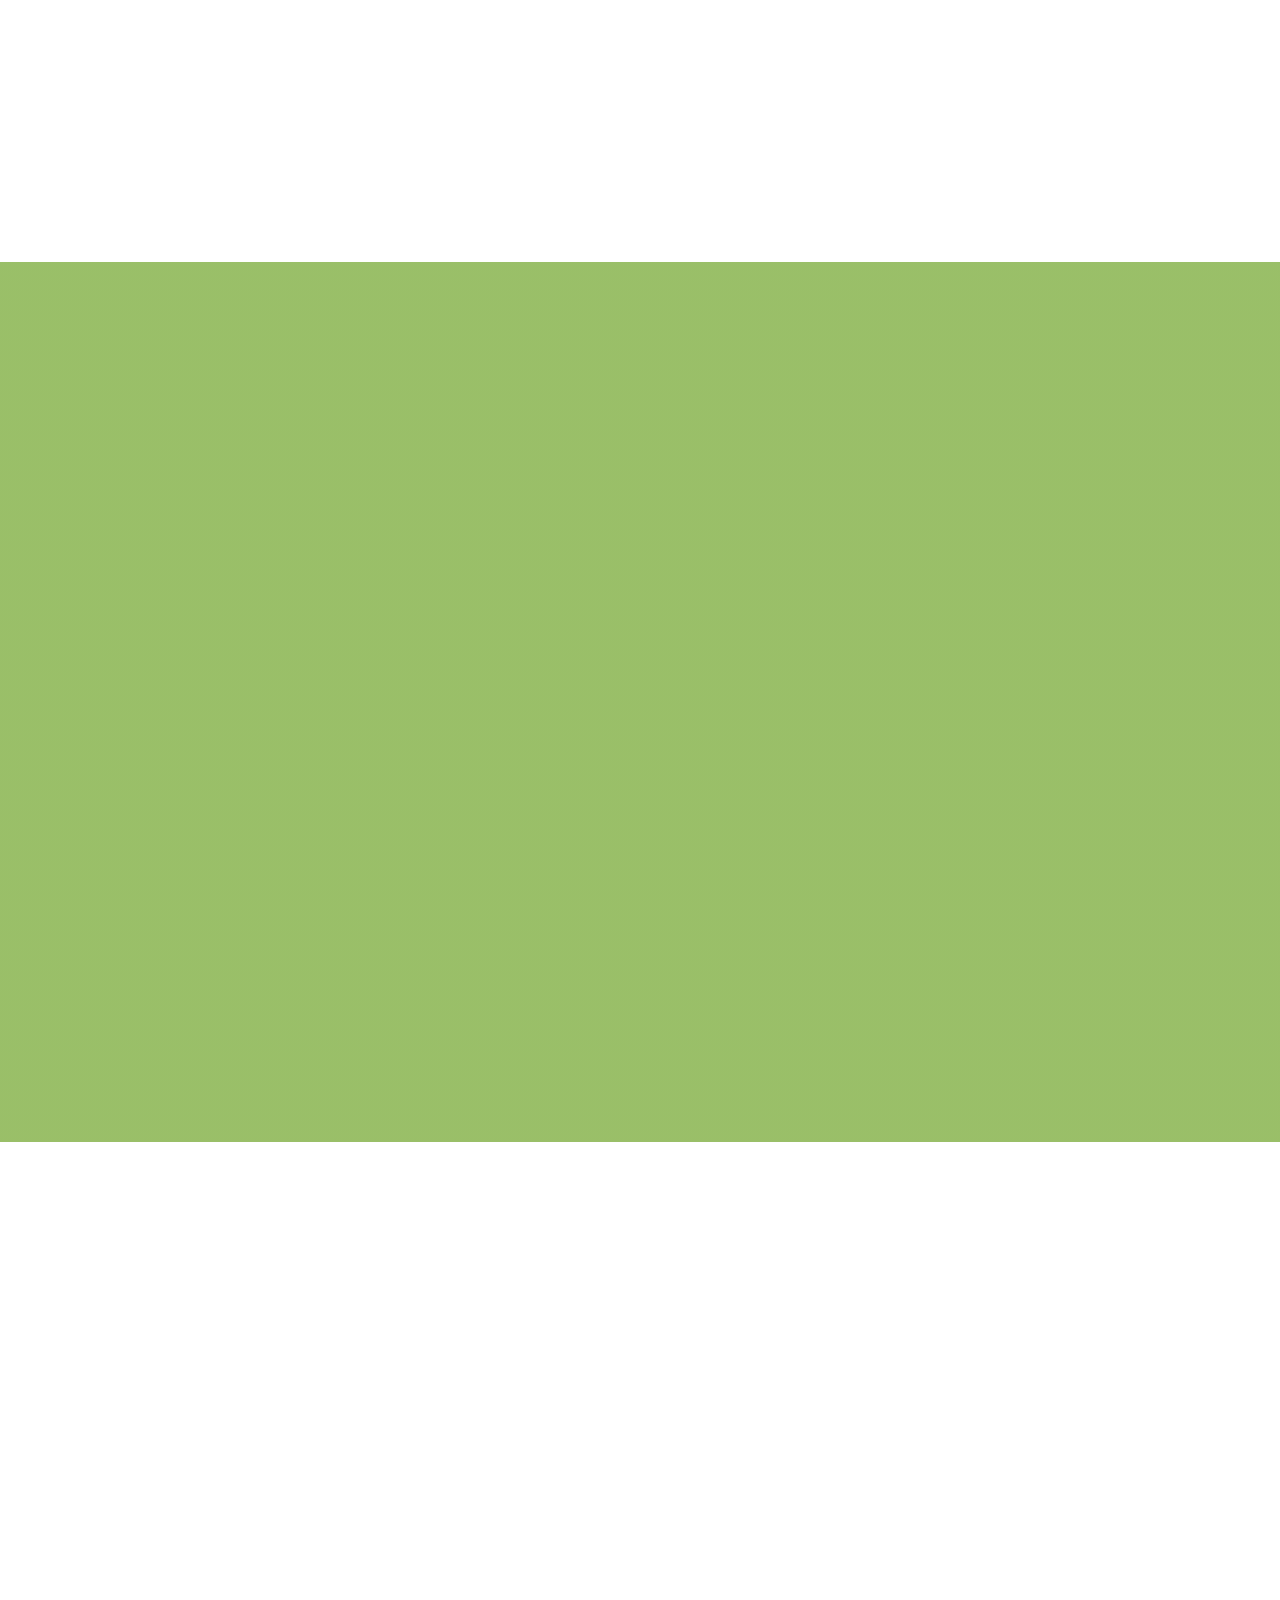
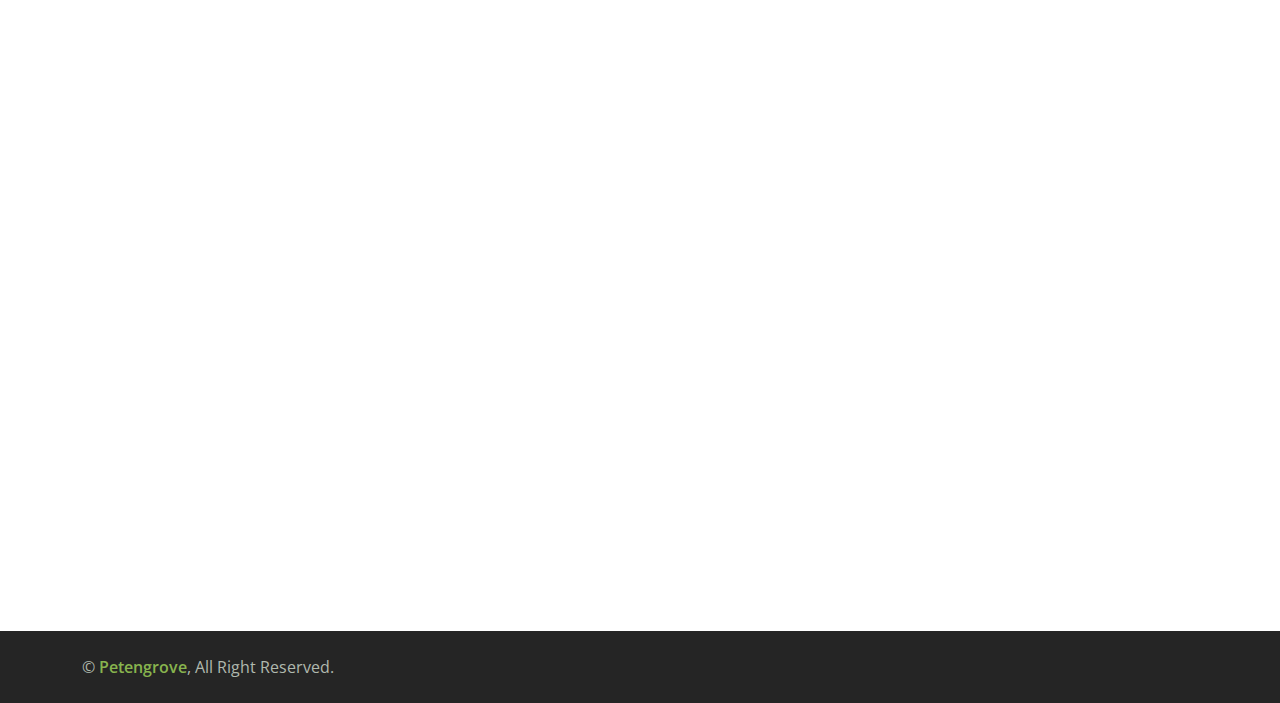
==== commit dbc1ad6d: "selesai" ====
--- a/index.html
+++ b/index.html
@@ -446,10 +446,10 @@
         <div class="container py-5">
             <div class="row g-5">
                 <div class="col-lg-3 col-md-6">
-                    <h4 class="text-primary mb-4">Our Office</h4>
-                    <p class="mb-2"><i class="fa fa-map-marker-alt text-primary me-3"></i>123 Street, New York, USA</p>
+                    <h4 class="text-primary mb-4">Kantor Kami</h4>
+                    <p class="mb-2"><i class="fa fa-map-marker-alt text-primary me-3"></i>Jl. Petengoran No. 123</p>
                     <p class="mb-2"><i class="fa fa-phone-alt text-primary me-3"></i>+012 345 67890</p>
-                    <p class="mb-2"><i class="fa fa-envelope text-primary me-3"></i>info@example.com</p>
+                    <p class="mb-2"><i class="fa fa-envelope text-primary me-3"></i>support@petengrove.com</p>
                     <div class="d-flex pt-3">
                         <a class="btn btn-square btn-primary rounded-circle me-2" href=""><i class="fab fa-twitter"></i></a>
                         <a class="btn btn-square btn-primary rounded-circle me-2" href=""><i class="fab fa-facebook-f"></i></a>
@@ -458,25 +458,23 @@
                     </div>
                 </div>
                 <div class="col-lg-3 col-md-6">
-                    <h4 class="text-primary mb-4">Quick Links</h4>
-                    <a class="btn btn-link" href="">About Us</a>
-                    <a class="btn btn-link" href="">Contact Us</a>
-                    <a class="btn btn-link" href="">Our Services</a>
-                    <a class="btn btn-link" href="">Terms & Condition</a>
-                    <a class="btn btn-link" href="">Support</a>
+                    <h4 class="text-primary mb-4">Tautan Langsung</h4>
+                    <a class="btn btn-link" href="">Tentang Kami</a>
+                    <a class="btn btn-link" href="">Manfaat</a>
+                    <a class="btn btn-link" href="">Artikel</a>
+                    <a class="btn btn-link" href="">Upaya Konservasi</a>
+                    <a class="btn btn-link" href="">Ulasan</a>
                 </div>
                 <div class="col-lg-3 col-md-6">
-                    <h4 class="text-primary mb-4">Business Hours</h4>
-                    <p class="mb-1">Monday - Friday</p>
+                    <h4 class="text-primary mb-4">Jam Kerja</h4>
+                    <p class="mb-1">Senin - Jumat</p>
                     <h6 class="text-light">09:00 am - 07:00 pm</h6>
-                    <p class="mb-1">Saturday</p>
+                    <p class="mb-1">Sabtu - Minggu</p>
                     <h6 class="text-light">09:00 am - 12:00 pm</h6>
-                    <p class="mb-1">Sunday</p>
-                    <h6 class="text-light">Closed</h6>
                 </div>
                 <div class="col-lg-3 col-md-6">
-                    <h4 class="text-primary mb-4">Newsletter</h4>
-                    <p>Dolor amet sit justo amet elitr clita ipsum elitr est.</p>
+                    <h4 class="text-primary mb-4">Ulasan</h4>
+                    <p>Silahkan kirim ulasan anda</p>
                     <div class="position-relative w-100">
                         <input class="form-control bg-transparent w-100 py-3 ps-4 pe-5" type="text" placeholder="Your email">
                         <button type="button" class="btn btn-primary py-2 position-absolute top-0 end-0 mt-2 me-2">SignUp</button>
@@ -493,11 +491,10 @@
         <div class="container">
             <div class="row">
                 <div class="col-md-6 text-center text-md-start mb-3 mb-md-0">
-                    &copy; <a class="fw-medium" href="#">Your Site Name</a>, All Right Reserved.
+                    &copy; <a class="fw-medium" href="#">Petengrove</a>, All Right Reserved.
                 </div>
                 <div class="col-md-6 text-center text-md-end">
                     <!--/*** This template is free as long as you keep the footer author’s credit link/attribution link/backlink. If you'd like to use the template without the footer author’s credit link/attribution link/backlink, you can purchase the Credit Removal License from "https://htmlcodex.com/credit-removal". Thank you for your support. ***/-->
-                    Designed By <a class="fw-medium" href="https://htmlcodex.com">HTML Codex</a> Distributed By <a class="fw-medium" href="https://themewagon.com">ThemeWagon</a>
                 </div>
             </div>
         </div>
